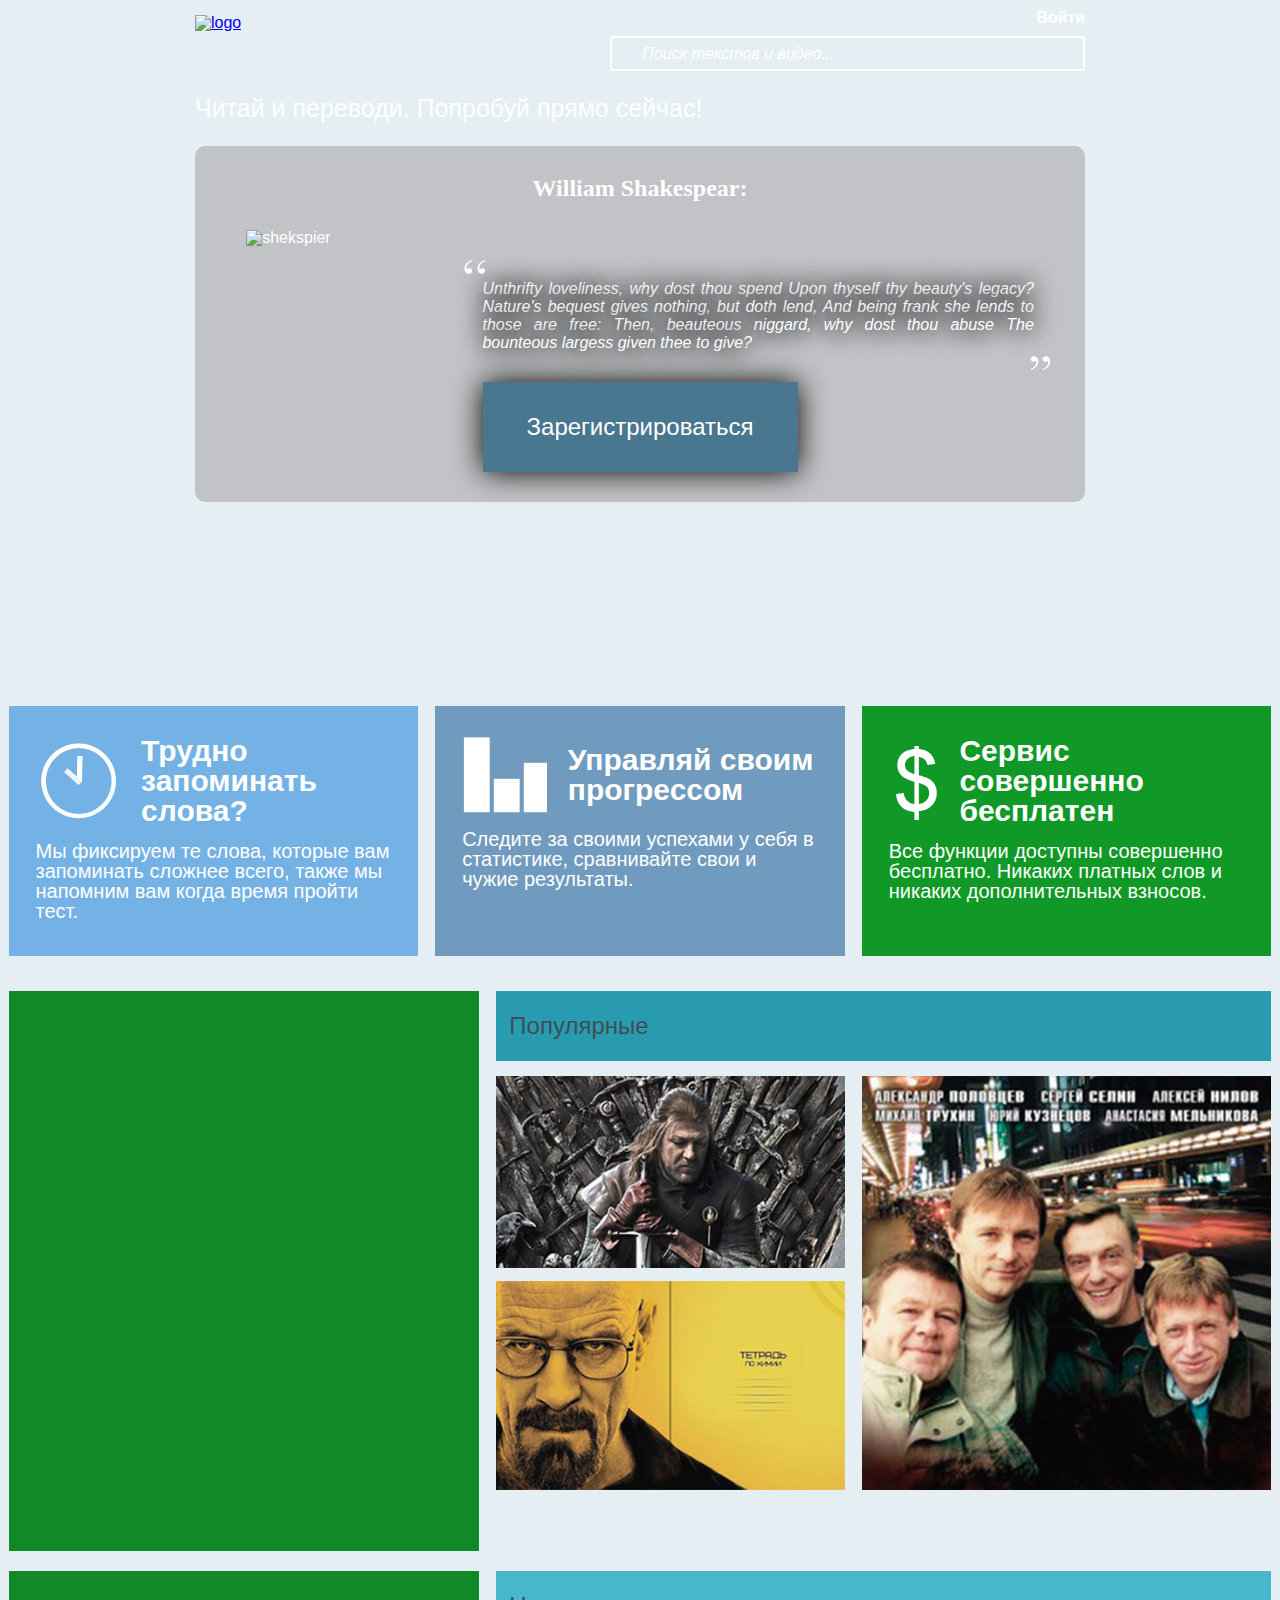
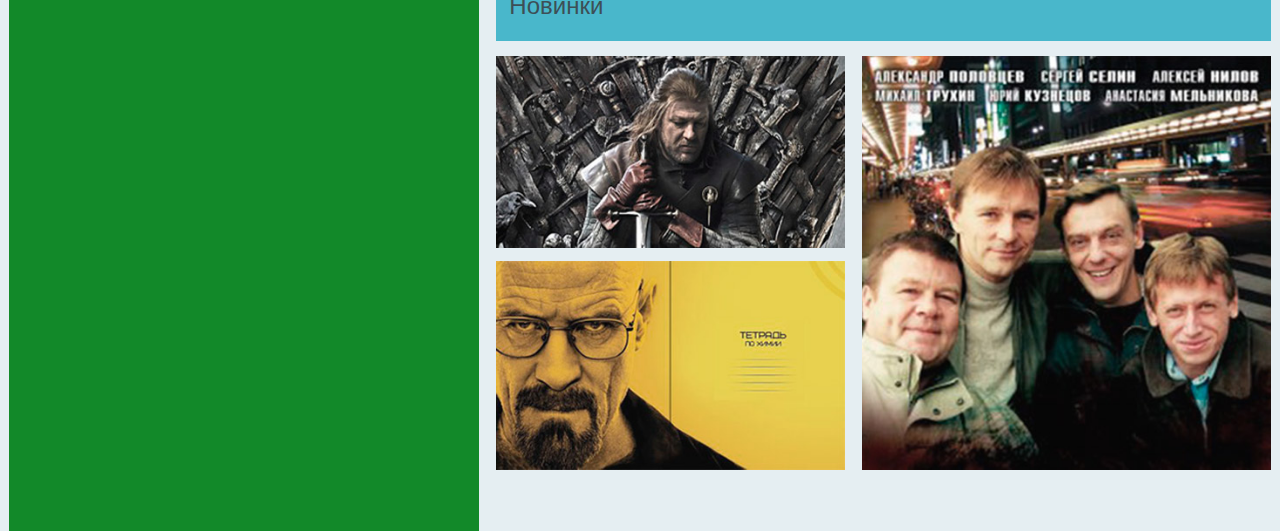
==== index.html @ 2eaa8ca1 "add img + exerption" ====
<!DOCTYPE html>
<html>
	<head>
		<meta charset="UTF-8">
		<meta http-equiv="X-UA-Compatible" content="IE=edge,chrome=1">
		<title>EzDict - Интерактивный словарь</title>
		<link rel="stylesheet" href="css/app.css" type="text/css">
		<!--[if IE]>
 			<link href="css/ie.css" media="screen, projection" rel="stylesheet" type="text/css" />
		<![endif]-->
		<!--[if lt IE 9]>
			<script src="js/html5shiv.js"></script>
		<![endif]-->
	</head>
	<body>
		<div class= "header-pattern">
			<div class="header-layout">
                <header>
					<div class="login-logo-wrap">
						<div class="logo-wrap">
							<a href="index.html">
								<img src="img/logo.png" alt="logo">
							</a>
						</div>
						<div class="search-login-wrap">
							<div class="login-btn">
								<span>Войти</span>
							</div>
							<div>
								<input placeholder="Поиск текстов и видео..." class="search-form" type="input">
							</div>
						</div>
					</div>
						<div class="appeal"><p>Читай и переводи. Попробуй прямо сейчас!</p></div>
				</header>
				<div class="carousel-wrap">
                    <div class="text-wrap">
						<h3>William Shakespear:</h3>
						<div class="excerption-wrap">
								<div class="author-photo">
							<img src="img/sheks.png" alt="shekspier">
						</div>
						<div class="author-text">
							<p class="excerption"><i>Unthrifty loveliness, why dost thou spend 
Upon thyself thy beauty's legacy? 
Nature's bequest gives nothing, but doth lend, 
And being frank she lends to those are free: 
Then, beauteous niggard, why dost thou abuse 
The bounteous largess given thee to give? </i></p>

						</div>
						</div>
						<div class="reg-btn">
							<button type="button">Зарегистрироваться</button>
						</div>
					</div>
                   
				</div>
			</div>		
		</div>
		<div class="main-layout">
			<div class="promo-wrap">
				<div class="promo-item first">
					<table>
						<tr>
							<td><div class="promo-img watch"></div></td>
							<td><h2>Трудно запоминать слова?</h2></td>
						</tr>
					</table>
					<p>Мы фиксируем те слова, которые вам запоминать сложнее всего, также мы напомним вам когда время пройти тест.</p>
				</div>
				<div class="promo-item second">
					<table>
						<tr>
							<td><div class="promo-img diagramm"></div></td>
							<td><h2>Управляй своим прогрессом</h2></td>
						</tr>
					</table>
					<p>Следите за своими успехами у себя в статистике, сравнивайте свои и чужие результаты.</p>
				</div>
				<div class="promo-item third">
					<table>
						<tr>
							<td  class="promo-header-wrap"><div class="promo-img dollar"></div></td>
							<td><h2>Cервис совершенно бесплатен</h2></td>
						</tr>
					</table>
					<p>Все функции доступны совершенно бесплатно. Никаких платных слов и никаких дополнительных взносов.</p>
				</div>
			</div>
			<div class="user-content">
				<div class="UC-inner">
					<div class="youtube-wrap">
					</div>
					<div class="popular-new-content">
						<div class="pop-new-header">
							<h3>Популярные</h3>
						</div>
						<div class="pop-new-col-1">
							<div class="pop-new-item">	
								<img src="img/gamesofthrones.jpg" alt="popular-content">
							</div>
							<div class="pop-new-item item-2">
							<img src="img/braking-bad.jpg" alt="popular-content">	
							</div>
						</div>
						<div class="pop-new-col-2">
							<img src="img/brocken_lights.jpg" alt="popular-content">
						</div>
					</div>
				</div>
				<div class="UC-inner">
					<div class="youtube-wrap">
					</div>
					<div class="popular-new-content">
						<div class="pop-new-header new-header">
							<h3>Новинки</h3>
						</div>
						<div class="pop-new-col-1">
							<div class="pop-new-item">	
								<img src="img/gamesofthrones.jpg" alt="popular-content">
							</div>
							<div class="pop-new-item item-2">
							<img src="img/braking-bad.jpg" alt="popular-content">	
							</div>
						</div>
						<div class="pop-new-col-2">
							<img src="img/brocken_lights.jpg" alt="popular-content">
						</div>
					</div>
				</div>
			</div>
		</div>
	</body>
</html>
---- css/app.css ----
/* Welcome to Compass.
 * In this file you should write your main styles. (or centralize your imports)
 * Import this file using the following HTML or equivalent:
 * <link href="/stylesheets/screen.css" media="screen, projection" rel="stylesheet" type="text/css" /> */
/* line 17, D:/Program Files/Ruby200/lib/ruby/gems/2.0.0/gems/compass-0.12.6/frameworks/compass/stylesheets/compass/reset/_utilities.scss */
html, body, div, span, applet, object, iframe,
h1, h2, h3, h4, h5, h6, p, blockquote, pre,
a, abbr, acronym, address, big, cite, code,
del, dfn, em, img, ins, kbd, q, s, samp,
small, strike, strong, sub, sup, tt, var,
b, u, i, center,
dl, dt, dd, ol, ul, li,
fieldset, form, label, legend,
table, caption, tbody, tfoot, thead, tr, th, td,
article, aside, canvas, details, embed,
figure, figcaption, footer, header, hgroup,
menu, nav, output, ruby, section, summary,
time, mark, audio, video {
  margin: 0;
  padding: 0;
  border: 0;
  font: inherit;
  font-size: 100%;
  vertical-align: baseline;
}

/* line 22, D:/Program Files/Ruby200/lib/ruby/gems/2.0.0/gems/compass-0.12.6/frameworks/compass/stylesheets/compass/reset/_utilities.scss */
html {
  line-height: 1;
}

/* line 24, D:/Program Files/Ruby200/lib/ruby/gems/2.0.0/gems/compass-0.12.6/frameworks/compass/stylesheets/compass/reset/_utilities.scss */
ol, ul {
  list-style: none;
}

/* line 26, D:/Program Files/Ruby200/lib/ruby/gems/2.0.0/gems/compass-0.12.6/frameworks/compass/stylesheets/compass/reset/_utilities.scss */
table {
  border-collapse: collapse;
  border-spacing: 0;
}

/* line 28, D:/Program Files/Ruby200/lib/ruby/gems/2.0.0/gems/compass-0.12.6/frameworks/compass/stylesheets/compass/reset/_utilities.scss */
caption, th, td {
  text-align: left;
  font-weight: normal;
  vertical-align: middle;
}

/* line 30, D:/Program Files/Ruby200/lib/ruby/gems/2.0.0/gems/compass-0.12.6/frameworks/compass/stylesheets/compass/reset/_utilities.scss */
q, blockquote {
  quotes: none;
}
/* line 103, D:/Program Files/Ruby200/lib/ruby/gems/2.0.0/gems/compass-0.12.6/frameworks/compass/stylesheets/compass/reset/_utilities.scss */
q:before, q:after, blockquote:before, blockquote:after {
  content: "";
  content: none;
}

/* line 32, D:/Program Files/Ruby200/lib/ruby/gems/2.0.0/gems/compass-0.12.6/frameworks/compass/stylesheets/compass/reset/_utilities.scss */
a img {
  border: none;
}

/* line 116, D:/Program Files/Ruby200/lib/ruby/gems/2.0.0/gems/compass-0.12.6/frameworks/compass/stylesheets/compass/reset/_utilities.scss */
article, aside, details, figcaption, figure, footer, header, hgroup, menu, nav, section, summary {
  display: block;
}

/* line 17, D:/work/ezdict_front-end_proto/sass/app.scss */
html, body {
  background: #e5eef2;
  font-family: sans-serif;
}

/* line 22, D:/work/ezdict_front-end_proto/sass/app.scss */
b, strong {
  font-weight: 700;
}

/* line 23, D:/work/ezdict_front-end_proto/sass/app.scss */
i, em {
  font-style: italic;
}

/* line 24, D:/work/ezdict_front-end_proto/sass/app.scss */
h1, h2, h3, h4, h5 {
  font-weight: 700;
}

/* line 25, D:/work/ezdict_front-end_proto/sass/app.scss */
h1 {
  font-size: 36px;
}

/* line 26, D:/work/ezdict_front-end_proto/sass/app.scss */
h2 {
  font-size: 30px;
}

/* line 27, D:/work/ezdict_front-end_proto/sass/app.scss */
h3 {
  font-size: 24px;
}

/* line 28, D:/work/ezdict_front-end_proto/sass/app.scss */
h4 {
  font-size: 18px;
}

/* line 29, D:/work/ezdict_front-end_proto/sass/app.scss */
h5 {
  font-size: 14px;
}

/* line 30, D:/work/ezdict_front-end_proto/sass/app.scss */
h6 {
  font-size: 12px;
}

/* line 32, D:/work/ezdict_front-end_proto/sass/app.scss */
img {
  max-width: 100%;
}

/* line 35, D:/work/ezdict_front-end_proto/sass/app.scss */
.login-logo-wrap {
  *zoom: 1;
}
/* line 38, D:/Program Files/Ruby200/lib/ruby/gems/2.0.0/gems/compass-0.12.6/frameworks/compass/stylesheets/compass/utilities/general/_clearfix.scss */
.login-logo-wrap:after {
  content: "";
  display: table;
  clear: both;
}

/* line 38, D:/work/ezdict_front-end_proto/sass/app.scss */
.header-pattern {
  *zoom: 1;
  background: url("../img/header_pattern4.gif") center center;
}
/* line 38, D:/Program Files/Ruby200/lib/ruby/gems/2.0.0/gems/compass-0.12.6/frameworks/compass/stylesheets/compass/utilities/general/_clearfix.scss */
.header-pattern:after {
  content: "";
  display: table;
  clear: both;
}

/* line 43, D:/work/ezdict_front-end_proto/sass/app.scss */
.header-layout {
  position: relative;
  width: 100%;
  max-width: 1470px;
  margin: 0 auto;
}

/* line 49, D:/work/ezdict_front-end_proto/sass/app.scss */
header {
  max-width: 890px;
  /*51.02040816326531%;*/
  margin: 0 auto 20px;
  padding-top: 15px;
}
/* line 53, D:/work/ezdict_front-end_proto/sass/app.scss */
header ::-webkit-input-placeholder {
  /* WebKit browsers */
  color: white;
}
/* line 56, D:/work/ezdict_front-end_proto/sass/app.scss */
header :-moz-placeholder {
  /* Mozilla Firefox 4 to 18 */
  color: white;
  opacity: 1;
}
/* line 60, D:/work/ezdict_front-end_proto/sass/app.scss */
header ::-moz-placeholder {
  /* Mozilla Firefox 19+ */
  color: white;
  opacity: 1;
}
/* line 64, D:/work/ezdict_front-end_proto/sass/app.scss */
header :-ms-input-placeholder {
  /* Internet Explorer 10+ */
  color: white;
}
/* line 67, D:/work/ezdict_front-end_proto/sass/app.scss */
header input:focus::-moz-placeholder {
  color: transparent;
}
/* line 68, D:/work/ezdict_front-end_proto/sass/app.scss */
header input:focus::-webkit-input-placeholder {
  color: transparent;
}
/* line 69, D:/work/ezdict_front-end_proto/sass/app.scss */
header input:focus:-moz-placeholder {
  color: transparent;
}
/* line 70, D:/work/ezdict_front-end_proto/sass/app.scss */
header input:focus:-ms-input-placeholder {
  color: transparent;
}

/* line 72, D:/work/ezdict_front-end_proto/sass/app.scss */
.logo-wrap {
  vertical-align: bottom;
  width: 44%;
  float: left;
}

/* line 77, D:/work/ezdict_front-end_proto/sass/app.scss */
.login-btn {
  margin-top: -5px;
  margin-bottom: 10px;
  font-weight: bold;
}
/* line 81, D:/work/ezdict_front-end_proto/sass/app.scss */
.login-btn span {
  cursor: pointer;
}

/* line 85, D:/work/ezdict_front-end_proto/sass/app.scss */
.search-login-wrap {
  margin-left: 2.66667%;
  width: 53.33333333333333%;
  float: right;
  color: white;
  text-align: right;
}

/* line 93, D:/work/ezdict_front-end_proto/sass/app.scss */
.search-form {
  color: white;
  font-size: 16px;
  font-style: italic;
  width: 100%;
  height: 35px;
  background: none;
  border: 2px solid white;
  -webkit-border-radius: 3px;
  -moz-border-radius: 3px;
  -ms-border-radius: 3px;
  -o-border-radius: 3px;
  border-radius: 3px;
  -webkit-box-sizing: border-box;
  -moz-box-sizing: border-box;
  box-sizing: border-box;
  padding-left: 30px;
}

/* line 105, D:/work/ezdict_front-end_proto/sass/app.scss */
.appeal {
  color: white;
}
/* line 107, D:/work/ezdict_front-end_proto/sass/app.scss */
.appeal p {
  margin: 1em 0;
  font-size: 25px;
}

/* line 112, D:/work/ezdict_front-end_proto/sass/app.scss */
.carousel-wrap {
  min-height: 495px;
  margin: 0 auto;
  padding-bottom: 30px;
  position: relative;
  background: url("../img/book2237cc.png") no-repeat bottom center;
}

/* line 119, D:/work/ezdict_front-end_proto/sass/app.scss */
.text-wrap {
  position: relative;
  color: white;
  max-width: 890px;
  /*51.02040816326531% ;*/
  background: rgba(55, 27, 23, 0.2);
  margin: 0 auto;
  padding: 30px 4% 150px;
  -webkit-border-radius: 10px;
  -moz-border-radius: 10px;
  -ms-border-radius: 10px;
  -o-border-radius: 10px;
  border-radius: 10px;
  -webkit-box-sizing: border-box;
  -moz-box-sizing: border-box;
  box-sizing: border-box;
}
/* line 128, D:/work/ezdict_front-end_proto/sass/app.scss */
.text-wrap h3 {
  font-family: 'times new roman';
  text-align: center;
}

/* line 133, D:/work/ezdict_front-end_proto/sass/app.scss */
.excerption-wrap {
  margin-top: 30px;
  *zoom: 1;
}
/* line 38, D:/Program Files/Ruby200/lib/ruby/gems/2.0.0/gems/compass-0.12.6/frameworks/compass/stylesheets/compass/utilities/general/_clearfix.scss */
.excerption-wrap:after {
  content: "";
  display: table;
  clear: both;
}

/* line 137, D:/work/ezdict_front-end_proto/sass/app.scss */
.excerption {
  position: relative;
  text-align: justify;
  line-height: 18px;
  text-shadow: 0 0 20px black, 0 0 30px black;
}
/* line 142, D:/work/ezdict_front-end_proto/sass/app.scss */
.excerption:before {
  content: '';
  position: absolute;
  bottom: -20px;
  right: -3%;
  width: 25px;
  height: 20px;
  background: url(../img/promo-nav.png) -425px 0 no-repeat;
}
/* line 151, D:/work/ezdict_front-end_proto/sass/app.scss */
.excerption:after {
  content: '';
  position: absolute;
  top: -20px;
  left: -4%;
  width: 25px;
  height: 20px;
  background: url(../img/promo-nav.png) -425px -23px no-repeat;
}

/* line 161, D:/work/ezdict_front-end_proto/sass/app.scss */
.author-photo {
  font-size: 100%;
  width: 30%;
  float: left;
  padding-right: 4%;
  -webkit-box-sizing: border-box;
  -moz-box-sizing: border-box;
  box-sizing: border-box;
}

/* line 169, D:/work/ezdict_front-end_proto/sass/app.scss */
.author-text {
  font-size: 16px;
  width: 70%;
  float: left;
  -webkit-box-sizing: border-box;
  -moz-box-sizing: border-box;
  box-sizing: border-box;
}
/* line 174, D:/work/ezdict_front-end_proto/sass/app.scss */
.author-text p {
  margin-top: 50px;
}

/* line 178, D:/work/ezdict_front-end_proto/sass/app.scss */
.reg-btn {
  width: 315px;
  max-width: 315px;
  position: absolute;
  bottom: 30px;
  left: 0;
  right: 0;
  margin: 0 auto;
  text-align: center;
}
/* line 187, D:/work/ezdict_front-end_proto/sass/app.scss */
.reg-btn button {
  font-size: 24px;
  color: white;
  width: 100%;
  height: 90px;
  background: rgba(7, 78, 114, 0.65);
  border: none;
  -webkit-box-shadow: black 0 0 30px;
  -moz-box-shadow: black 0 0 30px;
  box-shadow: black 0 0 30px;
}
/* line 195, D:/work/ezdict_front-end_proto/sass/app.scss */
.reg-btn button:hover {
  cursor: pointer;
  background: rgba(7, 78, 114, 0.9);
}
/* line 199, D:/work/ezdict_front-end_proto/sass/app.scss */
.reg-btn button:active {
  background: rgba(42, 157, 214, 0.8);
}

/* line 204, D:/work/ezdict_front-end_proto/sass/app.scss */
.main-layout {
  max-width: 1470px;
  margin: 0 auto;
}

/* line 208, D:/work/ezdict_front-end_proto/sass/app.scss */
.promo-wrap {
  margin: 20px 0;
  *zoom: 1;
}
/* line 38, D:/Program Files/Ruby200/lib/ruby/gems/2.0.0/gems/compass-0.12.6/frameworks/compass/stylesheets/compass/utilities/general/_clearfix.scss */
.promo-wrap:after {
  content: "";
  display: table;
  clear: both;
}

/* line 212, D:/work/ezdict_front-end_proto/sass/app.scss */
.promo-item {
  color: white;
  width: 31.97278911564626%;
  min-height: 220px;
  margin: 15px 0.6802721088435374%;
  padding: 30px 1.360544217687075%;
  float: left;
  -webkit-box-sizing: border-box;
  -moz-box-sizing: border-box;
  box-sizing: border-box;
}
/* line 220, D:/work/ezdict_front-end_proto/sass/app.scss */
.promo-item p {
  margin: 15px auto 0 auto;
  width: 95%;
  font-size: 20px;
}
/* line 225, D:/work/ezdict_front-end_proto/sass/app.scss */
.promo-item table {
  margin: 0 auto;
}
/* line 228, D:/work/ezdict_front-end_proto/sass/app.scss */
.promo-item td {
  padding: 0 10px;
}

/* line 232, D:/work/ezdict_front-end_proto/sass/app.scss */
.first {
  background: #74b2e5;
}

/* line 235, D:/work/ezdict_front-end_proto/sass/app.scss */
.second {
  background: #709bbe;
}

/* line 238, D:/work/ezdict_front-end_proto/sass/app.scss */
.third {
  background: #109927;
}

/* line 241, D:/work/ezdict_front-end_proto/sass/app.scss */
.promo-img {
  width: 85px;
  height: 78px;
  background: url(../img/promo-nav.png) no-repeat;
  vertical-align: middle;
}

/* line 247, D:/work/ezdict_front-end_proto/sass/app.scss */
.diagramm {
  background-position: -85px 0;
}

/* line 250, D:/work/ezdict_front-end_proto/sass/app.scss */
.dollar {
  width: 50px;
  background-position: -180px 0;
}

/* line 255, D:/work/ezdict_front-end_proto/sass/app.scss */
.UC-inner {
  clear: both;
  margin-top: 20px;
  overflow: hidden;
}

/* line 260, D:/work/ezdict_front-end_proto/sass/app.scss */
.youtube-wrap {
  float: left;
  margin: 0 0.6802721088435374%;
  height: 100%;
  min-height: 560px;
  width: 36.73469387755102%;
  background: #128929;
}

/* line 268, D:/work/ezdict_front-end_proto/sass/app.scss */
.popular-new-content {
  float: left;
  margin: 0 0.6802721088435374%;
  width: 60.54421768707483%;
}

/* line 274, D:/work/ezdict_front-end_proto/sass/app.scss */
.pop-new-header {
  height: 70px;
  background: #299bb0;
  margin-bottom: 15px;
  padding: 0 1.685393258426966%;
}
/* line 279, D:/work/ezdict_front-end_proto/sass/app.scss */
.pop-new-header h3 {
  font-weight: 500;
  line-height: 70px;
  color: #3d4f56;
}

/* line 285, D:/work/ezdict_front-end_proto/sass/app.scss */
.new-header {
  background: #49b7cb;
}

/* line 288, D:/work/ezdict_front-end_proto/sass/app.scss */
.pop-new-col-1 {
  text-align: center;
  width: 44.9438202247191%;
  margin-right: 2.247191011235955%;
  float: left;
}

/* line 295, D:/work/ezdict_front-end_proto/sass/app.scss */
.pop-new-item {
  background: #299bb0;
  margin-bottom: 3.74999995217391%;
  font-size: 0;
}

/* line 306, D:/work/ezdict_front-end_proto/sass/app.scss */
.pop-new-col-2 {
  font-size: 0;
  text-align: center;
  width: 52.80898876404494%;
  background: #299bb0;
  float: left;
}

/*media quaeries*/
@media only screen and (max-width: 1280px) {
  /* line 318, D:/work/ezdict_front-end_proto/sass/app.scss */
  .promo-item {
    min-height: 250px;
  }
}
@media only screen and (max-width: 1024px) {
  /* line 325, D:/work/ezdict_front-end_proto/sass/app.scss */
  .text-wrap {
    width: 95%;
  }

  /* line 328, D:/work/ezdict_front-end_proto/sass/app.scss */
  header {
    width: 95%;
  }
}
@media only screen and (max-width: 992px) {
  /*promo*/
  /* line 336, D:/work/ezdict_front-end_proto/sass/app.scss */
  .first {
    width: 48.6394557823%;
  }

  /* line 340, D:/work/ezdict_front-end_proto/sass/app.scss */
  .second {
    width: 48.6394557823%;
  }

  /* line 344, D:/work/ezdict_front-end_proto/sass/app.scss */
  .third {
    margin-top: 5px;
    width: 98.63945578231293%;
    min-height: 100%;
  }

  /*end-promo*/
  /*news*/
  /* line 353, D:/work/ezdict_front-end_proto/sass/app.scss */
  .popular-new-content {
    margin-top: 15px;
    width: 98.63945578231293%;
  }
  /* line 356, D:/work/ezdict_front-end_proto/sass/app.scss */
  .popular-new-content img {
    width: 100%;
  }

  /* line 360, D:/work/ezdict_front-end_proto/sass/app.scss */
  .youtube-wrap {
    width: 98.63945578231293%;
  }
}
@media only screen and (max-width: 768px) {
  /* line 366, D:/work/ezdict_front-end_proto/sass/app.scss */
  .first {
    width: 98.63945578231293%;
    margin-top: 15px;
    min-height: 100%;
  }

  /* line 371, D:/work/ezdict_front-end_proto/sass/app.scss */
  .second {
    width: 98.63945578231293%;
    margin-top: 5px;
    min-height: 100%;
  }

  /* line 376, D:/work/ezdict_front-end_proto/sass/app.scss */
  .third {
    margin-top: 5px;
    width: 98.63945578231293%;
    min-height: 100%;
  }

  /* line 381, D:/work/ezdict_front-end_proto/sass/app.scss */
  .author-photo {
    text-align: center;
    width: 100%;
  }

  /* line 385, D:/work/ezdict_front-end_proto/sass/app.scss */
  .author-text {
    width: 100%;
  }

  /* line 388, D:/work/ezdict_front-end_proto/sass/app.scss */
  .logo-wrap {
    text-align: center;
    width: 100%;
  }

  /* line 392, D:/work/ezdict_front-end_proto/sass/app.scss */
  .search-login-wrap {
    width: 100%;
  }

  /* line 395, D:/work/ezdict_front-end_proto/sass/app.scss */
  .reg-btn {
    width: 100%;
  }
}
---- css/ie.css ----
/* Welcome to Compass. Use this file to write IE specific override styles.
 * Import this file using the following HTML or equivalent:
 * <!--[if IE]>
 *   <link href="/stylesheets/ie.css" media="screen, projection" rel="stylesheet" type="text/css" />
 * <![endif]--> */
/* line 6, D:/work/ezdict_front-end_proto/sass/ie.scss */
.reg-btn {
  width: 315px;
}

/* line 10, D:/work/ezdict_front-end_proto/sass/ie.scss */
.text-wrap {
  background: transparent;
  -ms-filter: "progid:DXImageTransform.Microsoft.gradient(startColorstr=#33371B17,endColorstr=#33371B17)";
  /* IE8 */
  filter: progid:DXImageTransform.Microsoft.gradient(startColorstr=#33371B17,endColorstr=#33371B17);
  /* IE6 & 7 */
  zoom: 1;
}

/* line 18, D:/work/ezdict_front-end_proto/sass/ie.scss */
.reg-btn button {
  background: transparent;
  -ms-filter: "progid:DXImageTransform.Microsoft.gradient(startColorstr=#A5074E72,endColorstr=#A5074E72)";
  /* IE8 */
  filter: progid:DXImageTransform.Microsoft.gradient(startColorstr=#A5074E72,endColorstr=#A5074E72);
  /* IE6 & 7 */
  zoom: 1;
}
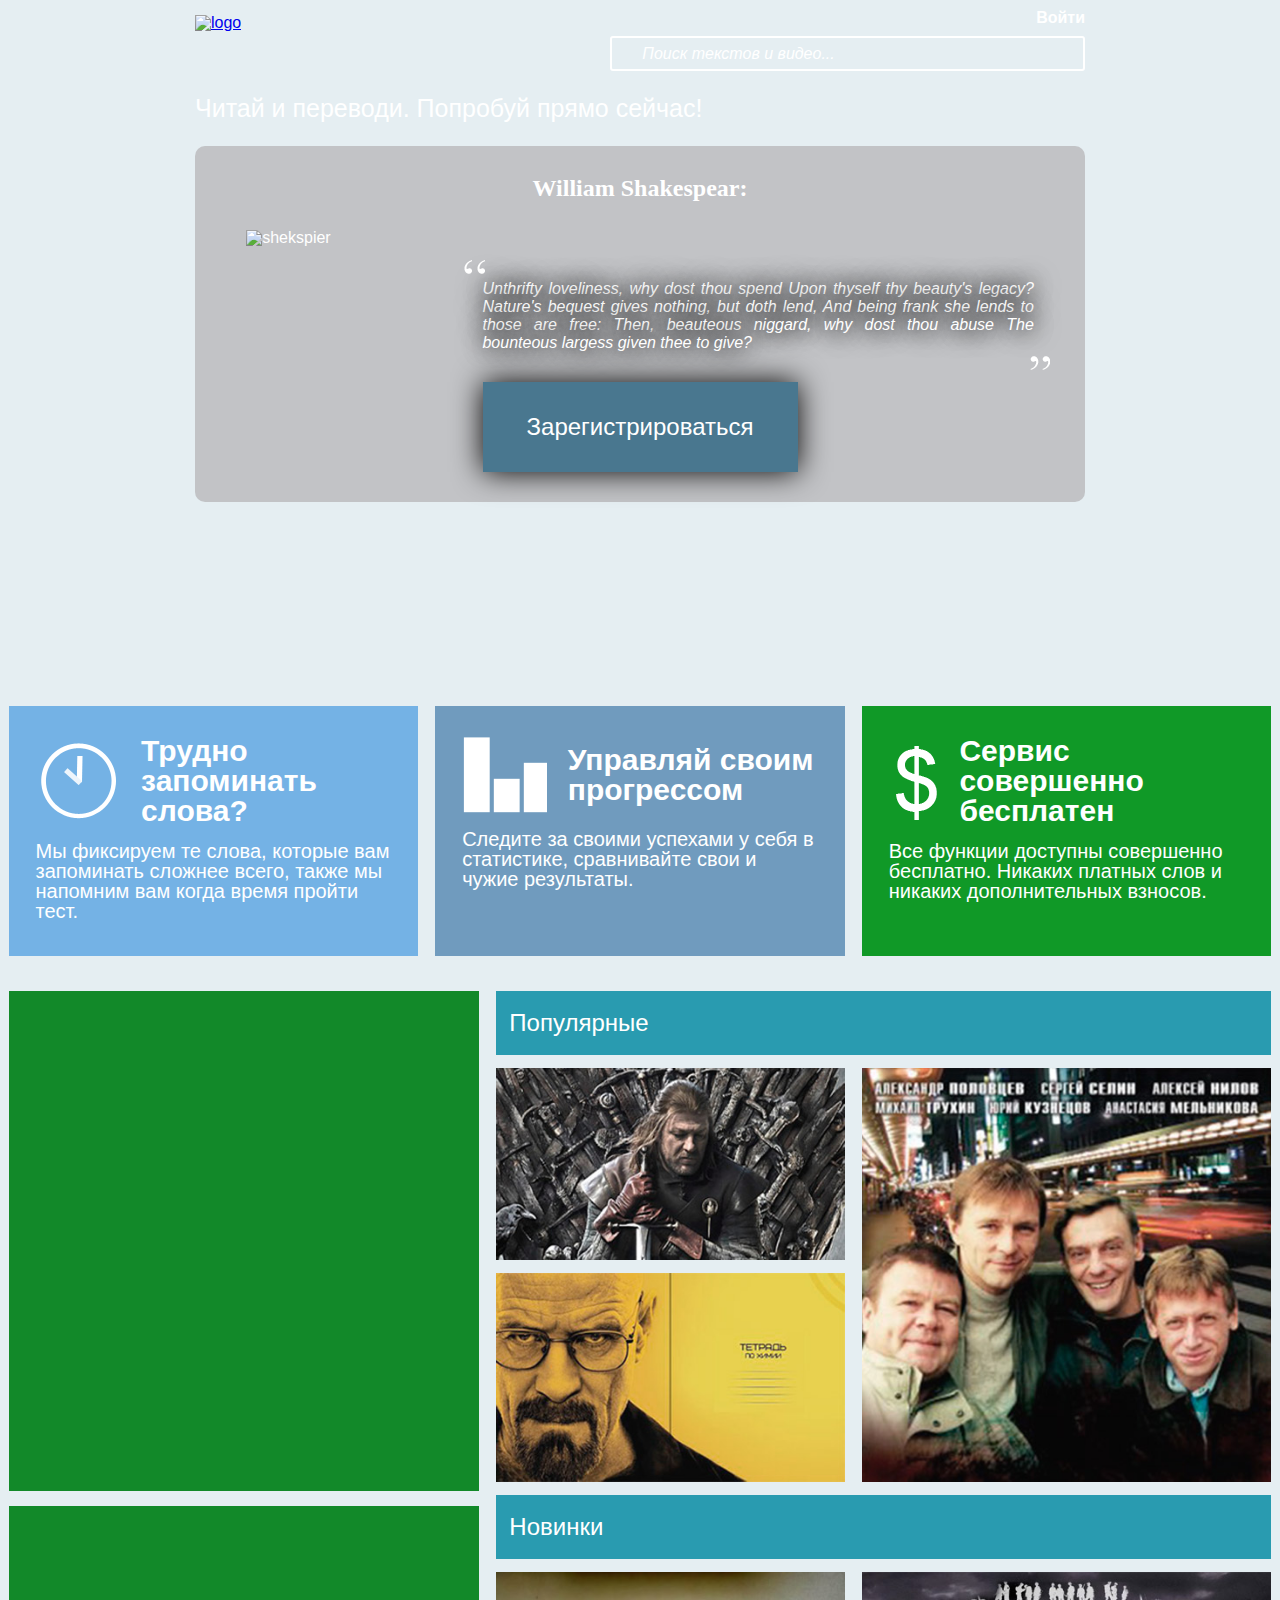
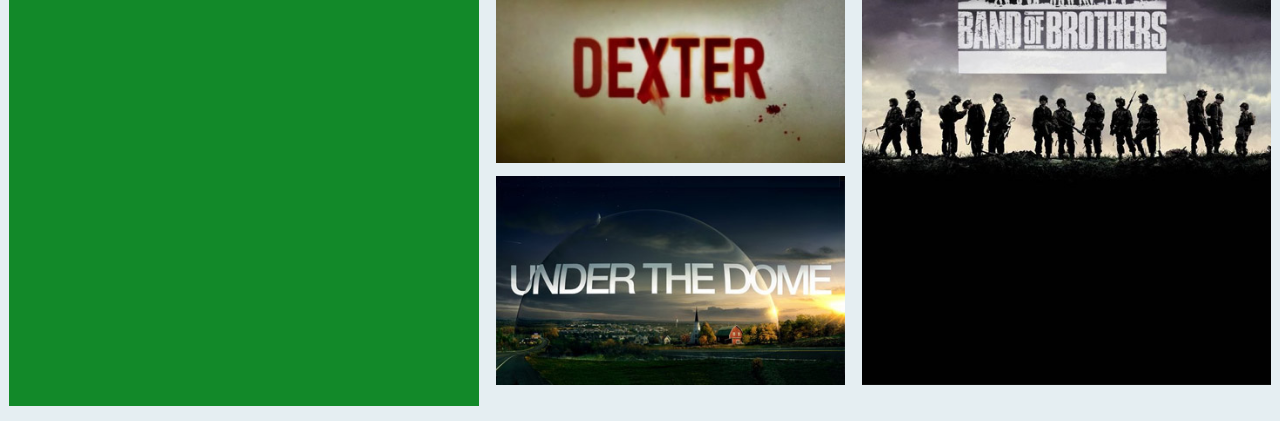
==== commit 7339f61d: "refactor content and news, add new img" ====
--- a/index.html
+++ b/index.html
@@ -41,13 +41,7 @@
 							<img src="img/sheks.png" alt="shekspier">
 						</div>
 						<div class="author-text">
-							<p class="excerption"><i>Unthrifty loveliness, why dost thou spend 
-Upon thyself thy beauty's legacy? 
-Nature's bequest gives nothing, but doth lend, 
-And being frank she lends to those are free: 
-Then, beauteous niggard, why dost thou abuse 
-The bounteous largess given thee to give? </i></p>
-
+							<p class="excerption"><i>Unthrifty loveliness, why dost thou spend Upon thyself thy beauty's legacy? Nature's bequest gives nothing, but doth lend, And being frank she lends to those are free: Then, beauteous niggard, why dost thou abuse The bounteous largess given thee to give? </i></p>
 						</div>
 						</div>
 						<div class="reg-btn">
@@ -59,6 +53,7 @@
 			</div>		
 		</div>
 		<div class="main-layout">
+		<!-- Принципы сервиса -->
 			<div class="promo-wrap">
 				<div class="promo-item first">
 					<table>
@@ -88,48 +83,73 @@
 					<p>Все функции доступны совершенно бесплатно. Никаких платных слов и никаких дополнительных взносов.</p>
 				</div>
 			</div>
-			<div class="user-content">
-				<div class="UC-inner">
-					<div class="youtube-wrap">
-					</div>
+		<!-- Конец принципов сервиса -->
+
+			<!-- Колонка новостей -->
+				<div class="news-col">
+					<div class="news-item"></div>
+					<div class="news-item"></div>
+				</div>
+			<!-- Конец колонки новостей -->
+
+			<!-- Колонка контента -->
+				<div class="content-col">
 					<div class="popular-new-content">
 						<div class="pop-new-header">
 							<h3>Популярные</h3>
 						</div>
 						<div class="pop-new-col-1">
-							<div class="pop-new-item">	
+							<div class="pop-new-item item-1">	
 								<img src="img/gamesofthrones.jpg" alt="popular-content">
+								<div class="item-annotation">
+									<h4>Games of Thrones</h4>
+								</div>
 							</div>
 							<div class="pop-new-item item-2">
-							<img src="img/braking-bad.jpg" alt="popular-content">	
+								<img src="img/braking-bad.jpg" alt="popular-content">
+								<div class="item-annotation">
+									<h4>Braking Bad</h4>
+								</div>	
 							</div>
 						</div>
 						<div class="pop-new-col-2">
-							<img src="img/brocken_lights.jpg" alt="popular-content">
+							<div class="pop-new-item">
+								<img src="img/brocken_lights.jpg" alt="popular-content">
+								<div class="item-annotation">
+									<h4>Streets of broken lights</h4>
+								</div>
+							</div>
 						</div>
 					</div>
-				</div>
-				<div class="UC-inner">
-					<div class="youtube-wrap">
-					</div>
 					<div class="popular-new-content">
-						<div class="pop-new-header new-header">
+						<div class="pop-new-header">
 							<h3>Новинки</h3>
 						</div>
 						<div class="pop-new-col-1">
-							<div class="pop-new-item">	
-								<img src="img/gamesofthrones.jpg" alt="popular-content">
+							<div class="pop-new-item item-1">	
+								<img src="img/dexter.jpg" alt="popular-content">
+								<div class="item-annotation">
+									<h4>Dexter</h4>
+								</div>
 							</div>
 							<div class="pop-new-item item-2">
-							<img src="img/braking-bad.jpg" alt="popular-content">	
+								<img src="img/under-dome.jpg" alt="popular-content">
+								<div class="item-annotation">
+									<h4>Under the Dome</h4>
+								</div>	
 							</div>
 						</div>
 						<div class="pop-new-col-2">
-							<img src="img/brocken_lights.jpg" alt="popular-content">
+							<div class="pop-new-item">
+								<img src="img/bandof.jpg" alt="popular-content">
+								<div class="item-annotation">
+									<h4>Band of Brothers</h4>
+								</div>
+							</div>	
 						</div>
 					</div>
-				</div>
-			</div>
+				</div>	
+			<!-- Конец колонки контента -->
 		</div>
 	</body>
 </html>--- a/css/app.css
+++ b/css/app.css
@@ -366,7 +366,7 @@
   margin: 0 auto;
   text-align: center;
 }
-/* line 187, D:/work/ezdict_front-end_proto/sass/app.scss */
+/* line 188, D:/work/ezdict_front-end_proto/sass/app.scss */
 .reg-btn button {
   font-size: 24px;
   color: white;
@@ -378,23 +378,30 @@
   -moz-box-shadow: black 0 0 30px;
   box-shadow: black 0 0 30px;
 }
-/* line 195, D:/work/ezdict_front-end_proto/sass/app.scss */
+/* line 197, D:/work/ezdict_front-end_proto/sass/app.scss */
 .reg-btn button:hover {
   cursor: pointer;
   background: rgba(7, 78, 114, 0.9);
 }
-/* line 199, D:/work/ezdict_front-end_proto/sass/app.scss */
+/* line 202, D:/work/ezdict_front-end_proto/sass/app.scss */
 .reg-btn button:active {
   background: rgba(42, 157, 214, 0.8);
 }
 
-/* line 204, D:/work/ezdict_front-end_proto/sass/app.scss */
+/* line 207, D:/work/ezdict_front-end_proto/sass/app.scss */
 .main-layout {
   max-width: 1470px;
   margin: 0 auto;
-}
-
-/* line 208, D:/work/ezdict_front-end_proto/sass/app.scss */
+  *zoom: 1;
+}
+/* line 38, D:/Program Files/Ruby200/lib/ruby/gems/2.0.0/gems/compass-0.12.6/frameworks/compass/stylesheets/compass/utilities/general/_clearfix.scss */
+.main-layout:after {
+  content: "";
+  display: table;
+  clear: both;
+}
+
+/* line 212, D:/work/ezdict_front-end_proto/sass/app.scss */
 .promo-wrap {
   margin: 20px 0;
   *zoom: 1;
@@ -406,7 +413,7 @@
   clear: both;
 }
 
-/* line 212, D:/work/ezdict_front-end_proto/sass/app.scss */
+/* line 216, D:/work/ezdict_front-end_proto/sass/app.scss */
 .promo-item {
   color: white;
   width: 31.97278911564626%;
@@ -418,37 +425,37 @@
   -moz-box-sizing: border-box;
   box-sizing: border-box;
 }
-/* line 220, D:/work/ezdict_front-end_proto/sass/app.scss */
+/* line 224, D:/work/ezdict_front-end_proto/sass/app.scss */
 .promo-item p {
   margin: 15px auto 0 auto;
   width: 95%;
   font-size: 20px;
 }
-/* line 225, D:/work/ezdict_front-end_proto/sass/app.scss */
+/* line 229, D:/work/ezdict_front-end_proto/sass/app.scss */
 .promo-item table {
   margin: 0 auto;
 }
-/* line 228, D:/work/ezdict_front-end_proto/sass/app.scss */
+/* line 232, D:/work/ezdict_front-end_proto/sass/app.scss */
 .promo-item td {
   padding: 0 10px;
 }
 
-/* line 232, D:/work/ezdict_front-end_proto/sass/app.scss */
+/* line 236, D:/work/ezdict_front-end_proto/sass/app.scss */
 .first {
   background: #74b2e5;
 }
 
-/* line 235, D:/work/ezdict_front-end_proto/sass/app.scss */
+/* line 239, D:/work/ezdict_front-end_proto/sass/app.scss */
 .second {
   background: #709bbe;
 }
 
-/* line 238, D:/work/ezdict_front-end_proto/sass/app.scss */
+/* line 242, D:/work/ezdict_front-end_proto/sass/app.scss */
 .third {
   background: #109927;
 }
 
-/* line 241, D:/work/ezdict_front-end_proto/sass/app.scss */
+/* line 245, D:/work/ezdict_front-end_proto/sass/app.scss */
 .promo-img {
   width: 85px;
   height: 78px;
@@ -456,61 +463,54 @@
   vertical-align: middle;
 }
 
-/* line 247, D:/work/ezdict_front-end_proto/sass/app.scss */
+/* line 251, D:/work/ezdict_front-end_proto/sass/app.scss */
 .diagramm {
   background-position: -85px 0;
 }
 
-/* line 250, D:/work/ezdict_front-end_proto/sass/app.scss */
+/* line 254, D:/work/ezdict_front-end_proto/sass/app.scss */
 .dollar {
   width: 50px;
   background-position: -180px 0;
 }
 
-/* line 255, D:/work/ezdict_front-end_proto/sass/app.scss */
-.UC-inner {
+/* line 258, D:/work/ezdict_front-end_proto/sass/app.scss */
+.news-item {
+  margin-bottom: 15px;
+  height: 500px;
+  background: #128929;
+}
+
+/* line 263, D:/work/ezdict_front-end_proto/sass/app.scss */
+.popular-new-content {
+  margin-bottom: 1.685393258426966%;
+  *zoom: 1;
+}
+/* line 38, D:/Program Files/Ruby200/lib/ruby/gems/2.0.0/gems/compass-0.12.6/frameworks/compass/stylesheets/compass/utilities/general/_clearfix.scss */
+.popular-new-content:after {
+  content: "";
+  display: table;
   clear: both;
-  margin-top: 20px;
-  overflow: hidden;
-}
-
-/* line 260, D:/work/ezdict_front-end_proto/sass/app.scss */
-.youtube-wrap {
-  float: left;
-  margin: 0 0.6802721088435374%;
-  height: 100%;
-  min-height: 560px;
-  width: 36.73469387755102%;
-  background: #128929;
-}
-
-/* line 268, D:/work/ezdict_front-end_proto/sass/app.scss */
-.popular-new-content {
-  float: left;
-  margin: 0 0.6802721088435374%;
-  width: 60.54421768707483%;
-}
-
-/* line 274, D:/work/ezdict_front-end_proto/sass/app.scss */
+}
+
+/* line 267, D:/work/ezdict_front-end_proto/sass/app.scss */
 .pop-new-header {
-  height: 70px;
   background: #299bb0;
-  margin-bottom: 15px;
-  padding: 0 1.685393258426966%;
-}
-/* line 279, D:/work/ezdict_front-end_proto/sass/app.scss */
+  margin-bottom: 1.685393258426966%;
+  padding: 2.584269662921348% 1.685393258426966%;
+}
+/* line 273, D:/work/ezdict_front-end_proto/sass/app.scss */
 .pop-new-header h3 {
   font-weight: 500;
-  line-height: 70px;
-  color: #3d4f56;
-}
-
-/* line 285, D:/work/ezdict_front-end_proto/sass/app.scss */
+  color: white;
+}
+
+/* line 278, D:/work/ezdict_front-end_proto/sass/app.scss */
 .new-header {
   background: #49b7cb;
 }
 
-/* line 288, D:/work/ezdict_front-end_proto/sass/app.scss */
+/* line 281, D:/work/ezdict_front-end_proto/sass/app.scss */
 .pop-new-col-1 {
   text-align: center;
   width: 44.9438202247191%;
@@ -518,53 +518,113 @@
   float: left;
 }
 
-/* line 295, D:/work/ezdict_front-end_proto/sass/app.scss */
+/* line 287, D:/work/ezdict_front-end_proto/sass/app.scss */
 .pop-new-item {
-  background: #299bb0;
+  position: relative;
+  font-size: 0;
+  cursor: pointer;
+}
+/* line 292, D:/work/ezdict_front-end_proto/sass/app.scss */
+.pop-new-item h4 {
+  color: white;
+  line-height: 50px;
+  font-weight: 500;
+}
+/* line 297, D:/work/ezdict_front-end_proto/sass/app.scss */
+.pop-new-item:hover > .item-annotation {
+  height: 50px;
+  -webkit-transition: 0.3s all ease;
+  -moz-transition: 0.3s all ease;
+  -o-transition: 0.3s all ease;
+  transition: 0.3s all ease;
+}
+
+/* line 302, D:/work/ezdict_front-end_proto/sass/app.scss */
+.item-annotation {
+  overflow: hidden;
+  position: absolute;
+  height: 0;
+  bottom: 0;
+  left: 0;
+  right: 0;
+  background: rgba(64, 148, 203, 0.8);
+}
+
+/* line 312, D:/work/ezdict_front-end_proto/sass/app.scss */
+.item-1 {
   margin-bottom: 3.74999995217391%;
-  font-size: 0;
-}
-
-/* line 306, D:/work/ezdict_front-end_proto/sass/app.scss */
+}
+
+/* line 315, D:/work/ezdict_front-end_proto/sass/app.scss */
+.item-2 {
+  margin-bottom: 0;
+}
+
+/* line 318, D:/work/ezdict_front-end_proto/sass/app.scss */
 .pop-new-col-2 {
-  font-size: 0;
   text-align: center;
   width: 52.80898876404494%;
   background: #299bb0;
   float: left;
 }
 
+/* line 324, D:/work/ezdict_front-end_proto/sass/app.scss */
+.news-col, .content-col {
+  float: left;
+  *zoom: 1;
+}
+/* line 38, D:/Program Files/Ruby200/lib/ruby/gems/2.0.0/gems/compass-0.12.6/frameworks/compass/stylesheets/compass/utilities/general/_clearfix.scss */
+.news-col:after, .content-col:after {
+  content: "";
+  display: table;
+  clear: both;
+}
+
+/* line 328, D:/work/ezdict_front-end_proto/sass/app.scss */
+.news-col {
+  margin: 0 0.6802721088435374%;
+  height: 100%;
+  width: 36.73469387755102%;
+}
+
+/* line 333, D:/work/ezdict_front-end_proto/sass/app.scss */
+.content-col {
+  float: left;
+  margin: 0 0.6802721088435374%;
+  width: 60.54421768707483%;
+}
+
 /*media quaeries*/
 @media only screen and (max-width: 1280px) {
-  /* line 318, D:/work/ezdict_front-end_proto/sass/app.scss */
+  /* line 342, D:/work/ezdict_front-end_proto/sass/app.scss */
   .promo-item {
     min-height: 250px;
   }
 }
 @media only screen and (max-width: 1024px) {
-  /* line 325, D:/work/ezdict_front-end_proto/sass/app.scss */
+  /* line 349, D:/work/ezdict_front-end_proto/sass/app.scss */
   .text-wrap {
     width: 95%;
   }
 
-  /* line 328, D:/work/ezdict_front-end_proto/sass/app.scss */
+  /* line 352, D:/work/ezdict_front-end_proto/sass/app.scss */
   header {
     width: 95%;
   }
 }
 @media only screen and (max-width: 992px) {
   /*promo*/
-  /* line 336, D:/work/ezdict_front-end_proto/sass/app.scss */
+  /* line 360, D:/work/ezdict_front-end_proto/sass/app.scss */
   .first {
     width: 48.6394557823%;
   }
 
-  /* line 340, D:/work/ezdict_front-end_proto/sass/app.scss */
+  /* line 364, D:/work/ezdict_front-end_proto/sass/app.scss */
   .second {
     width: 48.6394557823%;
   }
 
-  /* line 344, D:/work/ezdict_front-end_proto/sass/app.scss */
+  /* line 368, D:/work/ezdict_front-end_proto/sass/app.scss */
   .third {
     margin-top: 5px;
     width: 98.63945578231293%;
@@ -573,67 +633,72 @@
 
   /*end-promo*/
   /*news*/
-  /* line 353, D:/work/ezdict_front-end_proto/sass/app.scss */
-  .popular-new-content {
-    margin-top: 15px;
-    width: 98.63945578231293%;
-  }
-  /* line 356, D:/work/ezdict_front-end_proto/sass/app.scss */
-  .popular-new-content img {
-    width: 100%;
-  }
-
-  /* line 360, D:/work/ezdict_front-end_proto/sass/app.scss */
-  .youtube-wrap {
-    width: 98.63945578231293%;
-  }
 }
 @media only screen and (max-width: 768px) {
-  /* line 366, D:/work/ezdict_front-end_proto/sass/app.scss */
+  /* line 381, D:/work/ezdict_front-end_proto/sass/app.scss */
   .first {
     width: 98.63945578231293%;
     margin-top: 15px;
     min-height: 100%;
   }
 
-  /* line 371, D:/work/ezdict_front-end_proto/sass/app.scss */
+  /* line 386, D:/work/ezdict_front-end_proto/sass/app.scss */
   .second {
     width: 98.63945578231293%;
     margin-top: 5px;
     min-height: 100%;
   }
 
-  /* line 376, D:/work/ezdict_front-end_proto/sass/app.scss */
+  /* line 391, D:/work/ezdict_front-end_proto/sass/app.scss */
   .third {
     margin-top: 5px;
     width: 98.63945578231293%;
     min-height: 100%;
   }
 
-  /* line 381, D:/work/ezdict_front-end_proto/sass/app.scss */
+  /* line 396, D:/work/ezdict_front-end_proto/sass/app.scss */
   .author-photo {
     text-align: center;
     width: 100%;
   }
 
-  /* line 385, D:/work/ezdict_front-end_proto/sass/app.scss */
+  /* line 400, D:/work/ezdict_front-end_proto/sass/app.scss */
   .author-text {
     width: 100%;
   }
 
-  /* line 388, D:/work/ezdict_front-end_proto/sass/app.scss */
+  /* line 403, D:/work/ezdict_front-end_proto/sass/app.scss */
   .logo-wrap {
     text-align: center;
     width: 100%;
   }
 
-  /* line 392, D:/work/ezdict_front-end_proto/sass/app.scss */
+  /* line 407, D:/work/ezdict_front-end_proto/sass/app.scss */
   .search-login-wrap {
     width: 100%;
   }
 
-  /* line 395, D:/work/ezdict_front-end_proto/sass/app.scss */
+  /* line 410, D:/work/ezdict_front-end_proto/sass/app.scss */
   .reg-btn {
     width: 100%;
   }
-}
+
+  /* line 414, D:/work/ezdict_front-end_proto/sass/app.scss */
+  .popular-new-content h3 {
+    font-size: 18px;
+  }
+
+  /* line 418, D:/work/ezdict_front-end_proto/sass/app.scss */
+  .content-col {
+    width: 98.63945578231293%;
+  }
+  /* line 420, D:/work/ezdict_front-end_proto/sass/app.scss */
+  .content-col img {
+    width: 100%;
+  }
+
+  /* line 424, D:/work/ezdict_front-end_proto/sass/app.scss */
+  .news-col {
+    width: 98.63945578231293%;
+  }
+}
--- a/css/ie.css
+++ b/css/ie.css
@@ -27,3 +27,13 @@
   /* IE6 & 7 */
   zoom: 1;
 }
+
+/* line 26, D:/work/ezdict_front-end_proto/sass/ie.scss */
+.item-annotation {
+  background: transparent;
+  -ms-filter: "progid:DXImageTransform.Microsoft.gradient(startColorstr=#CC4094CB,endColorstr=#CC4094CB)";
+  /* IE8 */
+  filter: progid:DXImageTransform.Microsoft.gradient(startColorstr=#CC4094CB,endColorstr=#CC4094CB);
+  /* IE6 & 7 */
+  zoom: 1;
+}
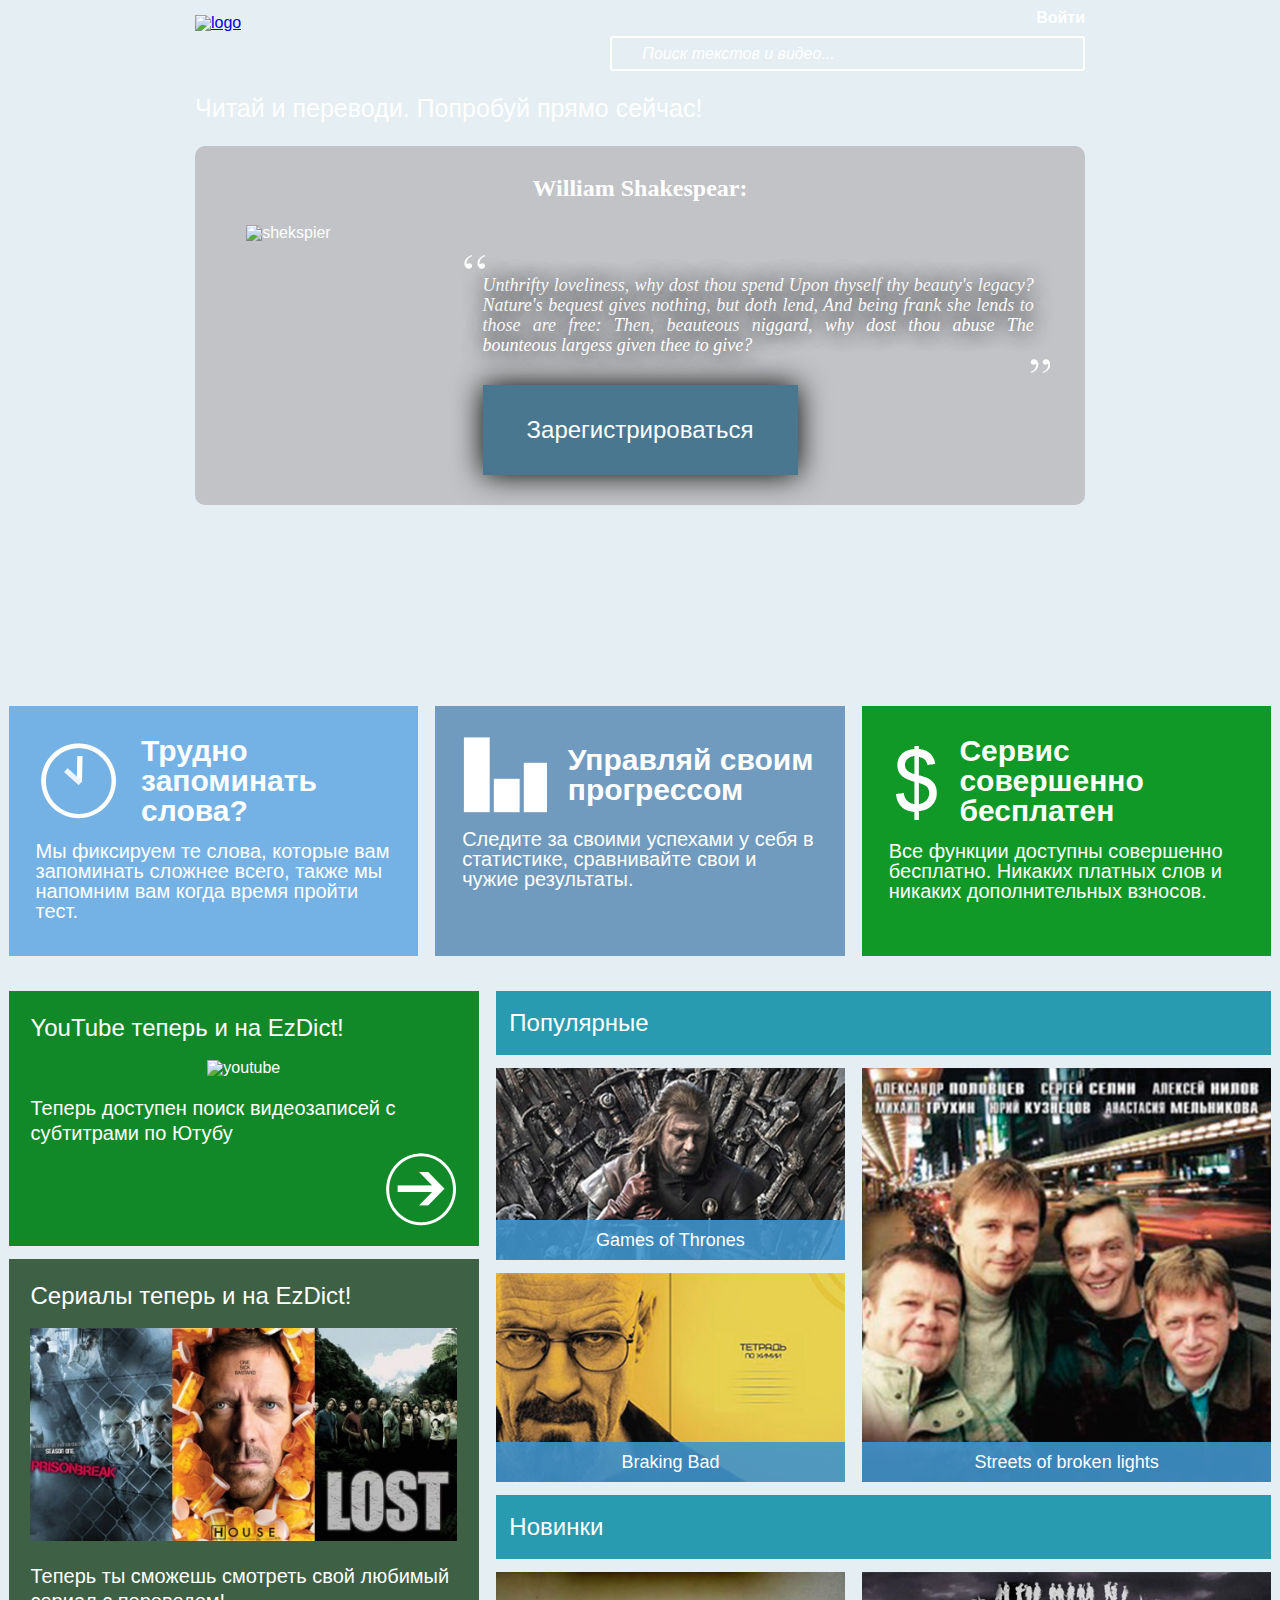
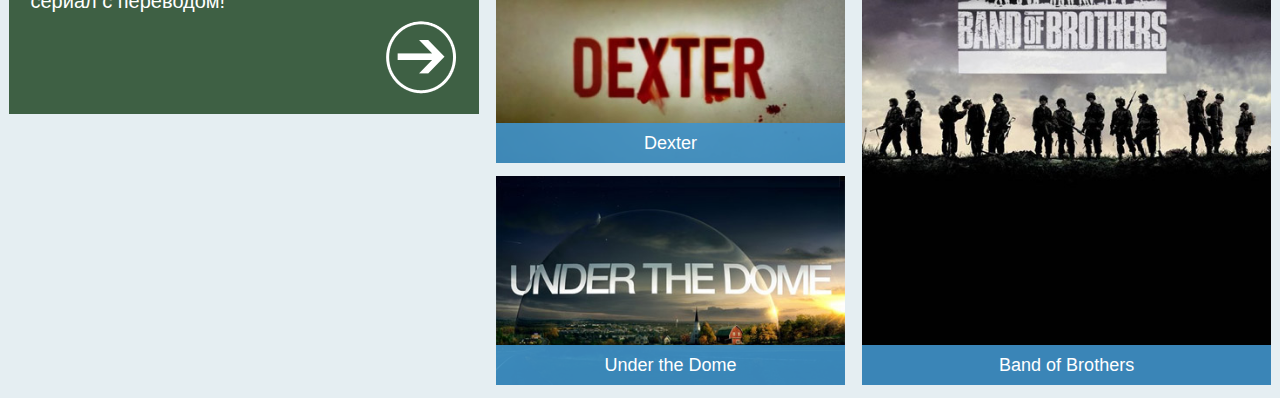
==== commit 1d5b95f3: "add new kitchen.img" ====
--- a/index.html
+++ b/index.html
@@ -14,142 +14,217 @@
 	</head>
 	<body>
 		<div class= "header-pattern">
-			<div class="header-layout">
-                <header>
-					<div class="login-logo-wrap">
-						<div class="logo-wrap">
-							<a href="index.html">
-								<img src="img/logo.png" alt="logo">
-							</a>
-						</div>
-						<div class="search-login-wrap">
-							<div class="login-btn">
-								<span>Войти</span>
-							</div>
-							<div>
-								<input placeholder="Поиск текстов и видео..." class="search-form" type="input">
-							</div>
-						</div>
-					</div>
-						<div class="appeal"><p>Читай и переводи. Попробуй прямо сейчас!</p></div>
-				</header>
-				<div class="carousel-wrap">
-                    <div class="text-wrap">
-						<h3>William Shakespear:</h3>
-						<div class="excerption-wrap">
-								<div class="author-photo">
-							<img src="img/sheks.png" alt="shekspier">
-						</div>
-						<div class="author-text">
-							<p class="excerption"><i>Unthrifty loveliness, why dost thou spend Upon thyself thy beauty's legacy? Nature's bequest gives nothing, but doth lend, And being frank she lends to those are free: Then, beauteous niggard, why dost thou abuse The bounteous largess given thee to give? </i></p>
-						</div>
-						</div>
-						<div class="reg-btn">
-							<button type="button">Зарегистрироваться</button>
-						</div>
-					</div>
-                   
-				</div>
-			</div>		
-		</div>
-		<div class="main-layout">
-		<!-- Принципы сервиса -->
-			<div class="promo-wrap">
-				<div class="promo-item first">
-					<table>
-						<tr>
-							<td><div class="promo-img watch"></div></td>
-							<td><h2>Трудно запоминать слова?</h2></td>
-						</tr>
-					</table>
-					<p>Мы фиксируем те слова, которые вам запоминать сложнее всего, также мы напомним вам когда время пройти тест.</p>
-				</div>
-				<div class="promo-item second">
-					<table>
-						<tr>
-							<td><div class="promo-img diagramm"></div></td>
-							<td><h2>Управляй своим прогрессом</h2></td>
-						</tr>
-					</table>
-					<p>Следите за своими успехами у себя в статистике, сравнивайте свои и чужие результаты.</p>
-				</div>
-				<div class="promo-item third">
-					<table>
-						<tr>
-							<td  class="promo-header-wrap"><div class="promo-img dollar"></div></td>
-							<td><h2>Cервис совершенно бесплатен</h2></td>
-						</tr>
-					</table>
-					<p>Все функции доступны совершенно бесплатно. Никаких платных слов и никаких дополнительных взносов.</p>
-				</div>
-			</div>
-		<!-- Конец принципов сервиса -->
-
-			<!-- Колонка новостей -->
-				<div class="news-col">
-					<div class="news-item"></div>
-					<div class="news-item"></div>
-				</div>
-			<!-- Конец колонки новостей -->
-
-			<!-- Колонка контента -->
-				<div class="content-col">
-					<div class="popular-new-content">
-						<div class="pop-new-header">
-							<h3>Популярные</h3>
-						</div>
-						<div class="pop-new-col-1">
-							<div class="pop-new-item item-1">	
-								<img src="img/gamesofthrones.jpg" alt="popular-content">
-								<div class="item-annotation">
-									<h4>Games of Thrones</h4>
-								</div>
-							</div>
-							<div class="pop-new-item item-2">
-								<img src="img/braking-bad.jpg" alt="popular-content">
-								<div class="item-annotation">
-									<h4>Braking Bad</h4>
-								</div>	
-							</div>
-						</div>
-						<div class="pop-new-col-2">
-							<div class="pop-new-item">
-								<img src="img/brocken_lights.jpg" alt="popular-content">
-								<div class="item-annotation">
-									<h4>Streets of broken lights</h4>
-								</div>
-							</div>
-						</div>
-					</div>
-					<div class="popular-new-content">
-						<div class="pop-new-header">
-							<h3>Новинки</h3>
-						</div>
-						<div class="pop-new-col-1">
-							<div class="pop-new-item item-1">	
-								<img src="img/dexter.jpg" alt="popular-content">
-								<div class="item-annotation">
-									<h4>Dexter</h4>
-								</div>
-							</div>
-							<div class="pop-new-item item-2">
-								<img src="img/under-dome.jpg" alt="popular-content">
-								<div class="item-annotation">
-									<h4>Under the Dome</h4>
-								</div>	
-							</div>
-						</div>
-						<div class="pop-new-col-2">
-							<div class="pop-new-item">
-								<img src="img/bandof.jpg" alt="popular-content">
-								<div class="item-annotation">
-									<h4>Band of Brothers</h4>
-								</div>
-							</div>	
-						</div>
-					</div>
-				</div>	
-			<!-- Конец колонки контента -->
-		</div>
+        <div class="header-layout">
+            <header>
+                <div class="login-logo-wrap">
+                    <div class="logo-wrap">
+                        <a href="index.html">
+                            <img src="img/logo.png" alt="logo">
+                        </a>
+                    </div>
+                    <div class="search-login-wrap">
+                        <div class="login-btn">
+                            <span>Войти</span>
+                        </div>
+                        <div>
+                            <input placeholder="Поиск текстов и видео..." class="search-form" type="input">
+                        </div>
+                    </div>
+                </div>
+                <div class="appeal"><p>Читай и переводи. Попробуй прямо сейчас!</p></div>
+            </header>
+            <div class="carousel-wrap">
+                <div class="text-wrap">
+                    <h3>William Shakespear:</h3>
+                    <div class="excerption-wrap">
+                        <div class="author-photo">
+                            <img src="img/sheks.png" alt="shekspier">
+                        </div>
+                        <div class="author-text">
+                            <p class="excerption"><i>Unthrifty loveliness, why dost thou spend Upon thyself thy beauty's legacy? Nature's bequest gives nothing, but doth lend, And being frank she lends to those are free: Then, beauteous niggard, why dost thou abuse The bounteous largess given thee to give? </i></p>
+                        </div>
+                    </div>
+                    <div class="reg-btn">
+                        <button type="button">Зарегистрироваться</button>
+                    </div>
+                </div>
+
+            </div>
+        </div>
+    </div>
+    <div class="main-layout">
+        <!-- Принципы сервиса -->
+        <div class="promo-wrap">
+            <div class="promo-item first">
+                <table>
+                    <tr>
+                        <td><div class="promo-img watch"></div></td>
+                        <td><h2>Трудно запоминать слова?</h2></td>
+                    </tr>
+                </table>
+                <p>Мы фиксируем те слова, которые вам запоминать сложнее всего, также мы напомним вам когда время пройти тест.</p>
+            </div>
+            <div class="promo-item second">
+                <table>
+                    <tr>
+                        <td><div class="promo-img diagramm"></div></td>
+                        <td><h2>Управляй своим прогрессом</h2></td>
+                    </tr>
+                </table>
+                <p>Следите за своими успехами у себя в статистике, сравнивайте свои и чужие результаты.</p>
+            </div>
+            <div class="promo-item third">
+                <table>
+                    <tr>
+                        <td  class="promo-header-wrap"><div class="promo-img dollar"></div></td>
+                        <td><h2>Cервис совершенно бесплатен</h2></td>
+                    </tr>
+                </table>
+                <p>Все функции доступны совершенно бесплатно. Никаких платных слов и никаких дополнительных взносов.</p>
+            </div>
+        </div>
+        <!-- Конец принципов сервиса -->
+
+        <!-- Колонка новостей -->
+        <div class="news-col">
+
+            <div class="news-item">
+                <h3>YouTube теперь и на EzDict!</h3>
+                <div class="news-item-img">
+                    <img src="img/youtube.jpg" alt="youtube">
+                </div>
+                <p class="news-item-txt">
+                    Теперь доступен поиск видеозаписей с субтитрами по Ютубу
+                </p>
+                <div class="news-item-btn"></div>
+            </div>
+
+            <div class="news-item">
+                <h3>Сериалы теперь и на EzDict!</h3>
+                <div class="news-item-img">
+                    <img src="img/kitchen.jpg" alt="youtube">
+                </div>
+                <p class="news-item-txt">
+                    Теперь ты сможешь смотреть свой любимый сериал с переводом!
+                </p>
+                <div class="news-item-btn"></div>
+            </div>
+
+        </div>
+        <!-- Конец колонки новостей -->
+
+        <!-- Колонка контента -->
+        <div class="content-col">
+            <div class="popular-new-content">
+                <div class="pop-new-header">
+                    <h3>Популярные</h3>
+                </div>
+                <div class="pop-new-col-1">
+                    <div class="pop-new-item">
+                        <img src="img/gamesofthrones.jpg" alt="popular-content">
+                        <div class="item-annotation">
+                            <h4>Games of Thrones</h4>
+                            <div class="item-description-wrap">
+                                <div class="item-description-cell">
+                                    <div class="item-description">
+                                        <h4>Games of Thrones</h4>
+                                        <p>Самый популярный сериал с драконами и геями, где все герои умирают так быстро, что смотреть смысла нет.</p>
+                                    </div>
+                                </div>
+                            </div>
+                        </div>
+                    </div>
+                    <div class="pop-new-item">
+                        <img src="img/braking-bad.jpg" alt="popular-content">
+                        <div class="item-annotation">
+                            <h4>Braking Bad</h4>
+                            <div class="item-description-wrap">
+                                <div class="item-description-cell">
+                                    <div class="item-description">
+                                        <h4>Braking Bad</h4>
+                                        <p>Сериал про учителя, которые делает наркотики и растворяет трупы в ванной. Ну просто очень интересный.</p>
+                                    </div>
+                                </div>
+                            </div>
+                        </div>
+                    </div>
+                </div>
+                <div class="pop-new-col-2">
+                    <div class="pop-new-item item-large">
+                        <img src="img/brocken_lights.jpg" alt="popular-content">
+                        <div class="item-annotation">
+                            <h4>Streets of broken lights</h4>
+                            <div class="item-description-wrap">
+                                <div class="item-description-cell">
+                                    <div class="item-description">
+                                        <h4>Streets of broken lights</h4>
+                                        <p>Приключенческий сериал про четырех приятелей милиционеров, расследующих невероятные преступления.</p>
+                                    </div>
+                                </div>
+                            </div>
+                        </div>
+                    </div>
+                </div>
+            </div>
+            <div class="popular-new-content">
+                <div class="pop-new-header">
+                    <h3>Новинки</h3>
+                </div>
+                <div class="pop-new-col-1">
+
+                    <div class="pop-new-item">
+                        <img src="img/dexter.jpg" alt="popular-content">
+                        <div class="item-annotation">
+                            <h4>Dexter</h4>
+                            <div class="item-description-wrap">
+                                <div class="item-description-cell">
+                                    <div class="item-description">
+                                        <h4>Dexter</h4>
+                                        <p>Сериал про маньяка, который убивает маньяков. По сути он тот же самый маньяк.</p>
+                                    </div>
+                                </div>
+                            </div>
+                        </div>
+                    </div>
+
+                    <div class="pop-new-item">
+                        <img src="img/under-dome.jpg" alt="popular-content">
+                        <div class="item-annotation">
+                            <h4>Under the Dome</h4>
+                            <div class="item-description-wrap">
+                                <div class="item-description-cell">
+                                    <div class="item-description">
+                                        <h4>Under the Dome</h4>
+                                        <p>Сериал где весь город накрыло пи.. куполом.</p>
+                                    </div>
+                                </div>
+                            </div>
+                        </div>
+                    </div>
+                </div>
+
+                <div class="pop-new-col-2">
+                    <div class="pop-new-item item-large">
+                        <img src="img/bandof.jpg" alt="popular-content">
+                        <div class="item-annotation">
+                            <h4>Band of Brothers</h4>
+                            <div class="item-description-wrap">
+                                <div class="item-description-cell">
+                                    <div class="item-description">
+                                        <h4>Band of Brothers</h4>
+                                        <p>Бравые ребята во 2 мировой.</p>
+                                    </div>
+                                </div>
+                            </div>
+                        </div>
+                    </div>
+
+                </div>
+            </div>
+        </div>
+        <!-- Конец колонки контента -->
+    </div>
+    <script type="text/javascript" src="js/jquery-1.11.1.js"></script>
+    <script type="text/javascript" src="js/main.js"></script>
 	</body>
 </html>--- a/css/app.css
+++ b/css/app.css
@@ -1,7 +1,3 @@
-/* Welcome to Compass.
- * In this file you should write your main styles. (or centralize your imports)
- * Import this file using the following HTML or equivalent:
- * <link href="/stylesheets/screen.css" media="screen, projection" rel="stylesheet" type="text/css" /> */
 /* line 17, D:/Program Files/Ruby200/lib/ruby/gems/2.0.0/gems/compass-0.12.6/frameworks/compass/stylesheets/compass/reset/_utilities.scss */
 html, body, div, span, applet, object, iframe,
 h1, h2, h3, h4, h5, h6, p, blockquote, pre,
@@ -67,63 +63,63 @@
   display: block;
 }
 
-/* line 17, D:/work/ezdict_front-end_proto/sass/app.scss */
+/* line 12, D:/work/ezdict_front-end_proto/sass/app.scss */
 html, body {
   background: #e5eef2;
   font-family: sans-serif;
 }
 
-/* line 22, D:/work/ezdict_front-end_proto/sass/app.scss */
+/* line 17, D:/work/ezdict_front-end_proto/sass/app.scss */
 b, strong {
   font-weight: 700;
 }
 
-/* line 23, D:/work/ezdict_front-end_proto/sass/app.scss */
+/* line 18, D:/work/ezdict_front-end_proto/sass/app.scss */
 i, em {
   font-style: italic;
 }
 
-/* line 24, D:/work/ezdict_front-end_proto/sass/app.scss */
+/* line 19, D:/work/ezdict_front-end_proto/sass/app.scss */
 h1, h2, h3, h4, h5 {
   font-weight: 700;
 }
 
-/* line 25, D:/work/ezdict_front-end_proto/sass/app.scss */
+/* line 20, D:/work/ezdict_front-end_proto/sass/app.scss */
 h1 {
   font-size: 36px;
 }
 
-/* line 26, D:/work/ezdict_front-end_proto/sass/app.scss */
+/* line 21, D:/work/ezdict_front-end_proto/sass/app.scss */
 h2 {
   font-size: 30px;
 }
 
-/* line 27, D:/work/ezdict_front-end_proto/sass/app.scss */
+/* line 22, D:/work/ezdict_front-end_proto/sass/app.scss */
 h3 {
   font-size: 24px;
 }
 
-/* line 28, D:/work/ezdict_front-end_proto/sass/app.scss */
+/* line 23, D:/work/ezdict_front-end_proto/sass/app.scss */
 h4 {
   font-size: 18px;
 }
 
-/* line 29, D:/work/ezdict_front-end_proto/sass/app.scss */
+/* line 24, D:/work/ezdict_front-end_proto/sass/app.scss */
 h5 {
   font-size: 14px;
 }
 
-/* line 30, D:/work/ezdict_front-end_proto/sass/app.scss */
+/* line 25, D:/work/ezdict_front-end_proto/sass/app.scss */
 h6 {
   font-size: 12px;
 }
 
-/* line 32, D:/work/ezdict_front-end_proto/sass/app.scss */
+/* line 27, D:/work/ezdict_front-end_proto/sass/app.scss */
 img {
   max-width: 100%;
 }
 
-/* line 35, D:/work/ezdict_front-end_proto/sass/app.scss */
+/* line 30, D:/work/ezdict_front-end_proto/sass/app.scss */
 .login-logo-wrap {
   *zoom: 1;
 }
@@ -134,7 +130,7 @@
   clear: both;
 }
 
-/* line 38, D:/work/ezdict_front-end_proto/sass/app.scss */
+/* line 33, D:/work/ezdict_front-end_proto/sass/app.scss */
 .header-pattern {
   *zoom: 1;
   background: url("../img/header_pattern4.gif") center center;
@@ -146,7 +142,7 @@
   clear: both;
 }
 
-/* line 43, D:/work/ezdict_front-end_proto/sass/app.scss */
+/* line 38, D:/work/ezdict_front-end_proto/sass/app.scss */
 .header-layout {
   position: relative;
   width: 100%;
@@ -154,71 +150,71 @@
   margin: 0 auto;
 }
 
-/* line 49, D:/work/ezdict_front-end_proto/sass/app.scss */
+/* line 44, D:/work/ezdict_front-end_proto/sass/app.scss */
 header {
   max-width: 890px;
   /*51.02040816326531%;*/
   margin: 0 auto 20px;
   padding-top: 15px;
 }
-/* line 53, D:/work/ezdict_front-end_proto/sass/app.scss */
+/* line 48, D:/work/ezdict_front-end_proto/sass/app.scss */
 header ::-webkit-input-placeholder {
   /* WebKit browsers */
   color: white;
 }
-/* line 56, D:/work/ezdict_front-end_proto/sass/app.scss */
+/* line 51, D:/work/ezdict_front-end_proto/sass/app.scss */
 header :-moz-placeholder {
   /* Mozilla Firefox 4 to 18 */
   color: white;
   opacity: 1;
 }
-/* line 60, D:/work/ezdict_front-end_proto/sass/app.scss */
+/* line 55, D:/work/ezdict_front-end_proto/sass/app.scss */
 header ::-moz-placeholder {
   /* Mozilla Firefox 19+ */
   color: white;
   opacity: 1;
 }
-/* line 64, D:/work/ezdict_front-end_proto/sass/app.scss */
+/* line 59, D:/work/ezdict_front-end_proto/sass/app.scss */
 header :-ms-input-placeholder {
   /* Internet Explorer 10+ */
   color: white;
 }
-/* line 67, D:/work/ezdict_front-end_proto/sass/app.scss */
+/* line 62, D:/work/ezdict_front-end_proto/sass/app.scss */
 header input:focus::-moz-placeholder {
   color: transparent;
 }
-/* line 68, D:/work/ezdict_front-end_proto/sass/app.scss */
+/* line 63, D:/work/ezdict_front-end_proto/sass/app.scss */
 header input:focus::-webkit-input-placeholder {
   color: transparent;
 }
-/* line 69, D:/work/ezdict_front-end_proto/sass/app.scss */
+/* line 64, D:/work/ezdict_front-end_proto/sass/app.scss */
 header input:focus:-moz-placeholder {
   color: transparent;
 }
-/* line 70, D:/work/ezdict_front-end_proto/sass/app.scss */
+/* line 65, D:/work/ezdict_front-end_proto/sass/app.scss */
 header input:focus:-ms-input-placeholder {
   color: transparent;
 }
 
-/* line 72, D:/work/ezdict_front-end_proto/sass/app.scss */
+/* line 67, D:/work/ezdict_front-end_proto/sass/app.scss */
 .logo-wrap {
   vertical-align: bottom;
   width: 44%;
   float: left;
 }
 
-/* line 77, D:/work/ezdict_front-end_proto/sass/app.scss */
+/* line 72, D:/work/ezdict_front-end_proto/sass/app.scss */
 .login-btn {
   margin-top: -5px;
   margin-bottom: 10px;
   font-weight: bold;
 }
-/* line 81, D:/work/ezdict_front-end_proto/sass/app.scss */
+/* line 76, D:/work/ezdict_front-end_proto/sass/app.scss */
 .login-btn span {
   cursor: pointer;
 }
 
-/* line 85, D:/work/ezdict_front-end_proto/sass/app.scss */
+/* line 80, D:/work/ezdict_front-end_proto/sass/app.scss */
 .search-login-wrap {
   margin-left: 2.66667%;
   width: 53.33333333333333%;
@@ -227,7 +223,7 @@
   text-align: right;
 }
 
-/* line 93, D:/work/ezdict_front-end_proto/sass/app.scss */
+/* line 88, D:/work/ezdict_front-end_proto/sass/app.scss */
 .search-form {
   color: white;
   font-size: 16px;
@@ -247,17 +243,17 @@
   padding-left: 30px;
 }
 
-/* line 105, D:/work/ezdict_front-end_proto/sass/app.scss */
+/* line 100, D:/work/ezdict_front-end_proto/sass/app.scss */
 .appeal {
   color: white;
 }
-/* line 107, D:/work/ezdict_front-end_proto/sass/app.scss */
+/* line 102, D:/work/ezdict_front-end_proto/sass/app.scss */
 .appeal p {
   margin: 1em 0;
   font-size: 25px;
 }
 
-/* line 112, D:/work/ezdict_front-end_proto/sass/app.scss */
+/* line 107, D:/work/ezdict_front-end_proto/sass/app.scss */
 .carousel-wrap {
   min-height: 495px;
   margin: 0 auto;
@@ -266,7 +262,7 @@
   background: url("../img/book2237cc.png") no-repeat bottom center;
 }
 
-/* line 119, D:/work/ezdict_front-end_proto/sass/app.scss */
+/* line 114, D:/work/ezdict_front-end_proto/sass/app.scss */
 .text-wrap {
   position: relative;
   color: white;
@@ -284,15 +280,15 @@
   -moz-box-sizing: border-box;
   box-sizing: border-box;
 }
-/* line 128, D:/work/ezdict_front-end_proto/sass/app.scss */
+/* line 123, D:/work/ezdict_front-end_proto/sass/app.scss */
 .text-wrap h3 {
   font-family: 'times new roman';
   text-align: center;
 }
 
-/* line 133, D:/work/ezdict_front-end_proto/sass/app.scss */
+/* line 128, D:/work/ezdict_front-end_proto/sass/app.scss */
 .excerption-wrap {
-  margin-top: 30px;
+  margin-top: 25px;
   *zoom: 1;
 }
 /* line 38, D:/Program Files/Ruby200/lib/ruby/gems/2.0.0/gems/compass-0.12.6/frameworks/compass/stylesheets/compass/utilities/general/_clearfix.scss */
@@ -302,14 +298,16 @@
   clear: both;
 }
 
-/* line 137, D:/work/ezdict_front-end_proto/sass/app.scss */
+/* line 132, D:/work/ezdict_front-end_proto/sass/app.scss */
 .excerption {
   position: relative;
   text-align: justify;
-  line-height: 18px;
-  text-shadow: 0 0 20px black, 0 0 30px black;
-}
-/* line 142, D:/work/ezdict_front-end_proto/sass/app.scss */
+  font-size: 18px;
+  line-height: 20px;
+  text-shadow: 0 0 20px black, 0 0 30px rgba(0, 0, 0, 0.4);
+  font-family: 'times';
+}
+/* line 139, D:/work/ezdict_front-end_proto/sass/app.scss */
 .excerption:before {
   content: '';
   position: absolute;
@@ -319,7 +317,7 @@
   height: 20px;
   background: url(../img/promo-nav.png) -425px 0 no-repeat;
 }
-/* line 151, D:/work/ezdict_front-end_proto/sass/app.scss */
+/* line 148, D:/work/ezdict_front-end_proto/sass/app.scss */
 .excerption:after {
   content: '';
   position: absolute;
@@ -330,7 +328,7 @@
   background: url(../img/promo-nav.png) -425px -23px no-repeat;
 }
 
-/* line 161, D:/work/ezdict_front-end_proto/sass/app.scss */
+/* line 158, D:/work/ezdict_front-end_proto/sass/app.scss */
 .author-photo {
   font-size: 100%;
   width: 30%;
@@ -341,7 +339,7 @@
   box-sizing: border-box;
 }
 
-/* line 169, D:/work/ezdict_front-end_proto/sass/app.scss */
+/* line 166, D:/work/ezdict_front-end_proto/sass/app.scss */
 .author-text {
   font-size: 16px;
   width: 70%;
@@ -350,12 +348,12 @@
   -moz-box-sizing: border-box;
   box-sizing: border-box;
 }
-/* line 174, D:/work/ezdict_front-end_proto/sass/app.scss */
+/* line 171, D:/work/ezdict_front-end_proto/sass/app.scss */
 .author-text p {
   margin-top: 50px;
 }
 
-/* line 178, D:/work/ezdict_front-end_proto/sass/app.scss */
+/* line 175, D:/work/ezdict_front-end_proto/sass/app.scss */
 .reg-btn {
   width: 315px;
   max-width: 315px;
@@ -366,7 +364,7 @@
   margin: 0 auto;
   text-align: center;
 }
-/* line 188, D:/work/ezdict_front-end_proto/sass/app.scss */
+/* line 185, D:/work/ezdict_front-end_proto/sass/app.scss */
 .reg-btn button {
   font-size: 24px;
   color: white;
@@ -378,17 +376,17 @@
   -moz-box-shadow: black 0 0 30px;
   box-shadow: black 0 0 30px;
 }
-/* line 197, D:/work/ezdict_front-end_proto/sass/app.scss */
+/* line 194, D:/work/ezdict_front-end_proto/sass/app.scss */
 .reg-btn button:hover {
   cursor: pointer;
   background: rgba(7, 78, 114, 0.9);
 }
-/* line 202, D:/work/ezdict_front-end_proto/sass/app.scss */
+/* line 199, D:/work/ezdict_front-end_proto/sass/app.scss */
 .reg-btn button:active {
   background: rgba(42, 157, 214, 0.8);
 }
 
-/* line 207, D:/work/ezdict_front-end_proto/sass/app.scss */
+/* line 204, D:/work/ezdict_front-end_proto/sass/app.scss */
 .main-layout {
   max-width: 1470px;
   margin: 0 auto;
@@ -401,7 +399,7 @@
   clear: both;
 }
 
-/* line 212, D:/work/ezdict_front-end_proto/sass/app.scss */
+/* line 209, D:/work/ezdict_front-end_proto/sass/app.scss */
 .promo-wrap {
   margin: 20px 0;
   *zoom: 1;
@@ -413,7 +411,7 @@
   clear: both;
 }
 
-/* line 216, D:/work/ezdict_front-end_proto/sass/app.scss */
+/* line 213, D:/work/ezdict_front-end_proto/sass/app.scss */
 .promo-item {
   color: white;
   width: 31.97278911564626%;
@@ -425,37 +423,37 @@
   -moz-box-sizing: border-box;
   box-sizing: border-box;
 }
-/* line 224, D:/work/ezdict_front-end_proto/sass/app.scss */
+/* line 221, D:/work/ezdict_front-end_proto/sass/app.scss */
 .promo-item p {
   margin: 15px auto 0 auto;
   width: 95%;
   font-size: 20px;
 }
-/* line 229, D:/work/ezdict_front-end_proto/sass/app.scss */
+/* line 226, D:/work/ezdict_front-end_proto/sass/app.scss */
 .promo-item table {
   margin: 0 auto;
 }
-/* line 232, D:/work/ezdict_front-end_proto/sass/app.scss */
+/* line 229, D:/work/ezdict_front-end_proto/sass/app.scss */
 .promo-item td {
   padding: 0 10px;
 }
 
-/* line 236, D:/work/ezdict_front-end_proto/sass/app.scss */
+/* line 233, D:/work/ezdict_front-end_proto/sass/app.scss */
 .first {
   background: #74b2e5;
 }
 
-/* line 239, D:/work/ezdict_front-end_proto/sass/app.scss */
+/* line 236, D:/work/ezdict_front-end_proto/sass/app.scss */
 .second {
   background: #709bbe;
 }
 
-/* line 242, D:/work/ezdict_front-end_proto/sass/app.scss */
+/* line 239, D:/work/ezdict_front-end_proto/sass/app.scss */
 .third {
   background: #109927;
 }
 
-/* line 245, D:/work/ezdict_front-end_proto/sass/app.scss */
+/* line 242, D:/work/ezdict_front-end_proto/sass/app.scss */
 .promo-img {
   width: 85px;
   height: 78px;
@@ -463,27 +461,75 @@
   vertical-align: middle;
 }
 
-/* line 251, D:/work/ezdict_front-end_proto/sass/app.scss */
+/* line 248, D:/work/ezdict_front-end_proto/sass/app.scss */
 .diagramm {
   background-position: -85px 0;
 }
 
-/* line 254, D:/work/ezdict_front-end_proto/sass/app.scss */
+/* line 251, D:/work/ezdict_front-end_proto/sass/app.scss */
 .dollar {
   width: 50px;
   background-position: -180px 0;
 }
 
-/* line 258, D:/work/ezdict_front-end_proto/sass/app.scss */
+/* line 255, D:/work/ezdict_front-end_proto/sass/app.scss */
 .news-item {
-  margin-bottom: 15px;
-  height: 500px;
+  position: relative;
+  color: white;
+  margin-bottom: 2.777777777777778%;
   background: #128929;
-}
-
-/* line 263, D:/work/ezdict_front-end_proto/sass/app.scss */
+  padding: 25px 4.62962962962963% 100px;
+  -webkit-box-sizing: border-box;
+  -moz-box-sizing: border-box;
+  box-sizing: border-box;
+}
+/* line 262, D:/work/ezdict_front-end_proto/sass/app.scss */
+.news-item:last-child {
+  background: #3e6044;
+}
+/* line 265, D:/work/ezdict_front-end_proto/sass/app.scss */
+.news-item h3 {
+  font-weight: 500;
+}
+
+/* line 270, D:/work/ezdict_front-end_proto/sass/app.scss */
+.news-item-img {
+  margin: 20px 0;
+  text-align: center;
+}
+
+/* line 275, D:/work/ezdict_front-end_proto/sass/app.scss */
+.news-item-txt {
+  font-size: 20px;
+  line-height: 25px;
+}
+
+/* line 279, D:/work/ezdict_front-end_proto/sass/app.scss */
+.news-item-btn {
+  position: absolute;
+  bottom: 20px;
+  right: 4.62962962962963%;
+  width: 72px;
+  height: 73px;
+  background: transparent url("../img/promo-nav.png") -261px -5px no-repeat;
+  cursor: pointer;
+  -webkit-border-radius: 60px;
+  -moz-border-radius: 60px;
+  -ms-border-radius: 60px;
+  -o-border-radius: 60px;
+  border-radius: 60px;
+}
+/* line 288, D:/work/ezdict_front-end_proto/sass/app.scss */
+.news-item-btn:hover {
+  background-color: rgba(255, 255, 255, 0.2);
+}
+/* line 292, D:/work/ezdict_front-end_proto/sass/app.scss */
+.news-item-btn:active {
+  background-position: -346px -5px;
+}
+
+/* line 296, D:/work/ezdict_front-end_proto/sass/app.scss */
 .popular-new-content {
-  margin-bottom: 1.685393258426966%;
   *zoom: 1;
 }
 /* line 38, D:/Program Files/Ruby200/lib/ruby/gems/2.0.0/gems/compass-0.12.6/frameworks/compass/stylesheets/compass/utilities/general/_clearfix.scss */
@@ -493,24 +539,24 @@
   clear: both;
 }
 
-/* line 267, D:/work/ezdict_front-end_proto/sass/app.scss */
+/* line 300, D:/work/ezdict_front-end_proto/sass/app.scss */
 .pop-new-header {
   background: #299bb0;
   margin-bottom: 1.685393258426966%;
   padding: 2.584269662921348% 1.685393258426966%;
 }
-/* line 273, D:/work/ezdict_front-end_proto/sass/app.scss */
+/* line 306, D:/work/ezdict_front-end_proto/sass/app.scss */
 .pop-new-header h3 {
   font-weight: 500;
   color: white;
 }
 
-/* line 278, D:/work/ezdict_front-end_proto/sass/app.scss */
+/* line 311, D:/work/ezdict_front-end_proto/sass/app.scss */
 .new-header {
   background: #49b7cb;
 }
 
-/* line 281, D:/work/ezdict_front-end_proto/sass/app.scss */
+/* line 314, D:/work/ezdict_front-end_proto/sass/app.scss */
 .pop-new-col-1 {
   text-align: center;
   width: 44.9438202247191%;
@@ -518,76 +564,85 @@
   float: left;
 }
 
-/* line 287, D:/work/ezdict_front-end_proto/sass/app.scss */
+/* line 320, D:/work/ezdict_front-end_proto/sass/app.scss */
 .pop-new-item {
   position: relative;
   font-size: 0;
   cursor: pointer;
-}
-/* line 292, D:/work/ezdict_front-end_proto/sass/app.scss */
+  margin-bottom: 3.74999995217391%;
+}
+/* line 325, D:/work/ezdict_front-end_proto/sass/app.scss */
 .pop-new-item h4 {
-  color: white;
-  line-height: 50px;
   font-weight: 500;
-}
-/* line 297, D:/work/ezdict_front-end_proto/sass/app.scss */
-.pop-new-item:hover > .item-annotation {
-  height: 50px;
-  -webkit-transition: 0.3s all ease;
-  -moz-transition: 0.3s all ease;
-  -o-transition: 0.3s all ease;
-  transition: 0.3s all ease;
-}
-
-/* line 302, D:/work/ezdict_front-end_proto/sass/app.scss */
+  line-height: 40px;
+}
+/* line 333, D:/work/ezdict_front-end_proto/sass/app.scss */
+.pop-new-item:hover .item-annotation > h4 {
+  display: none;
+}
+
+/* line 340, D:/work/ezdict_front-end_proto/sass/app.scss */
 .item-annotation {
-  overflow: hidden;
+  color: white;
+  font-size: 16px;
   position: absolute;
-  height: 0;
+  height: 40px;
   bottom: 0;
   left: 0;
   right: 0;
-  background: rgba(64, 148, 203, 0.8);
-}
-
-/* line 312, D:/work/ezdict_front-end_proto/sass/app.scss */
-.item-1 {
-  margin-bottom: 3.74999995217391%;
-}
-
-/* line 315, D:/work/ezdict_front-end_proto/sass/app.scss */
-.item-2 {
-  margin-bottom: 0;
-}
-
-/* line 318, D:/work/ezdict_front-end_proto/sass/app.scss */
+  background: rgba(64, 148, 203, 0.9);
+  overflow-y: auto;
+}
+
+/* line 351, D:/work/ezdict_front-end_proto/sass/app.scss */
+.item-description-wrap {
+  width: 100%;
+  height: 100%;
+  display: none;
+}
+
+/* line 357, D:/work/ezdict_front-end_proto/sass/app.scss */
+.item-description-wrap .item-description-cell {
+  display: table-cell;
+  vertical-align: middle;
+}
+
+/* line 361, D:/work/ezdict_front-end_proto/sass/app.scss */
+.item-description {
+  padding: 0 10px;
+  width: 100%;
+  margin: 10px auto;
+  -webkit-box-sizing: border-box;
+  -moz-box-sizing: border-box;
+  box-sizing: border-box;
+}
+
+/* line 367, D:/work/ezdict_front-end_proto/sass/app.scss */
 .pop-new-col-2 {
   text-align: center;
   width: 52.80898876404494%;
-  background: #299bb0;
-  float: left;
-}
-
-/* line 324, D:/work/ezdict_front-end_proto/sass/app.scss */
+  float: left;
+}
+
+/* line 373, D:/work/ezdict_front-end_proto/sass/app.scss */
+.item-large {
+  margin-bottom: 3.191489361702128%;
+}
+
+/* line 377, D:/work/ezdict_front-end_proto/sass/app.scss */
 .news-col, .content-col {
   float: left;
-  *zoom: 1;
-}
-/* line 38, D:/Program Files/Ruby200/lib/ruby/gems/2.0.0/gems/compass-0.12.6/frameworks/compass/stylesheets/compass/utilities/general/_clearfix.scss */
-.news-col:after, .content-col:after {
-  content: "";
-  display: table;
-  clear: both;
-}
-
-/* line 328, D:/work/ezdict_front-end_proto/sass/app.scss */
+}
+
+/* line 380, D:/work/ezdict_front-end_proto/sass/app.scss */
 .news-col {
+  float: left;
   margin: 0 0.6802721088435374%;
   height: 100%;
   width: 36.73469387755102%;
 }
 
-/* line 333, D:/work/ezdict_front-end_proto/sass/app.scss */
+/* line 387, D:/work/ezdict_front-end_proto/sass/app.scss */
 .content-col {
   float: left;
   margin: 0 0.6802721088435374%;
@@ -596,35 +651,35 @@
 
 /*media quaeries*/
 @media only screen and (max-width: 1280px) {
-  /* line 342, D:/work/ezdict_front-end_proto/sass/app.scss */
+  /* line 396, D:/work/ezdict_front-end_proto/sass/app.scss */
   .promo-item {
     min-height: 250px;
   }
 }
 @media only screen and (max-width: 1024px) {
-  /* line 349, D:/work/ezdict_front-end_proto/sass/app.scss */
+  /* line 403, D:/work/ezdict_front-end_proto/sass/app.scss */
   .text-wrap {
     width: 95%;
   }
 
-  /* line 352, D:/work/ezdict_front-end_proto/sass/app.scss */
+  /* line 406, D:/work/ezdict_front-end_proto/sass/app.scss */
   header {
     width: 95%;
   }
 }
 @media only screen and (max-width: 992px) {
   /*promo*/
-  /* line 360, D:/work/ezdict_front-end_proto/sass/app.scss */
+  /* line 414, D:/work/ezdict_front-end_proto/sass/app.scss */
   .first {
     width: 48.6394557823%;
   }
 
-  /* line 364, D:/work/ezdict_front-end_proto/sass/app.scss */
+  /* line 418, D:/work/ezdict_front-end_proto/sass/app.scss */
   .second {
     width: 48.6394557823%;
   }
 
-  /* line 368, D:/work/ezdict_front-end_proto/sass/app.scss */
+  /* line 422, D:/work/ezdict_front-end_proto/sass/app.scss */
   .third {
     margin-top: 5px;
     width: 98.63945578231293%;
@@ -635,70 +690,75 @@
   /*news*/
 }
 @media only screen and (max-width: 768px) {
-  /* line 381, D:/work/ezdict_front-end_proto/sass/app.scss */
+  /* line 435, D:/work/ezdict_front-end_proto/sass/app.scss */
   .first {
     width: 98.63945578231293%;
     margin-top: 15px;
     min-height: 100%;
   }
 
-  /* line 386, D:/work/ezdict_front-end_proto/sass/app.scss */
+  /* line 440, D:/work/ezdict_front-end_proto/sass/app.scss */
   .second {
     width: 98.63945578231293%;
     margin-top: 5px;
     min-height: 100%;
   }
 
-  /* line 391, D:/work/ezdict_front-end_proto/sass/app.scss */
+  /* line 445, D:/work/ezdict_front-end_proto/sass/app.scss */
   .third {
     margin-top: 5px;
     width: 98.63945578231293%;
     min-height: 100%;
   }
 
-  /* line 396, D:/work/ezdict_front-end_proto/sass/app.scss */
+  /* line 450, D:/work/ezdict_front-end_proto/sass/app.scss */
   .author-photo {
     text-align: center;
     width: 100%;
   }
 
-  /* line 400, D:/work/ezdict_front-end_proto/sass/app.scss */
+  /* line 454, D:/work/ezdict_front-end_proto/sass/app.scss */
   .author-text {
     width: 100%;
   }
 
-  /* line 403, D:/work/ezdict_front-end_proto/sass/app.scss */
+  /* line 457, D:/work/ezdict_front-end_proto/sass/app.scss */
   .logo-wrap {
     text-align: center;
     width: 100%;
   }
 
-  /* line 407, D:/work/ezdict_front-end_proto/sass/app.scss */
+  /* line 461, D:/work/ezdict_front-end_proto/sass/app.scss */
   .search-login-wrap {
     width: 100%;
   }
 
-  /* line 410, D:/work/ezdict_front-end_proto/sass/app.scss */
+  /* line 464, D:/work/ezdict_front-end_proto/sass/app.scss */
   .reg-btn {
     width: 100%;
   }
 
-  /* line 414, D:/work/ezdict_front-end_proto/sass/app.scss */
+  /* line 468, D:/work/ezdict_front-end_proto/sass/app.scss */
   .popular-new-content h3 {
     font-size: 18px;
   }
 
-  /* line 418, D:/work/ezdict_front-end_proto/sass/app.scss */
+  /* line 472, D:/work/ezdict_front-end_proto/sass/app.scss */
   .content-col {
     width: 98.63945578231293%;
   }
-  /* line 420, D:/work/ezdict_front-end_proto/sass/app.scss */
+  /* line 474, D:/work/ezdict_front-end_proto/sass/app.scss */
   .content-col img {
     width: 100%;
   }
 
-  /* line 424, D:/work/ezdict_front-end_proto/sass/app.scss */
+  /* line 478, D:/work/ezdict_front-end_proto/sass/app.scss */
   .news-col {
     width: 98.63945578231293%;
   }
-}
+
+  /* line 482, D:/work/ezdict_front-end_proto/sass/app.scss */
+  .news-item h3 {
+    text-align: center;
+  }
+}
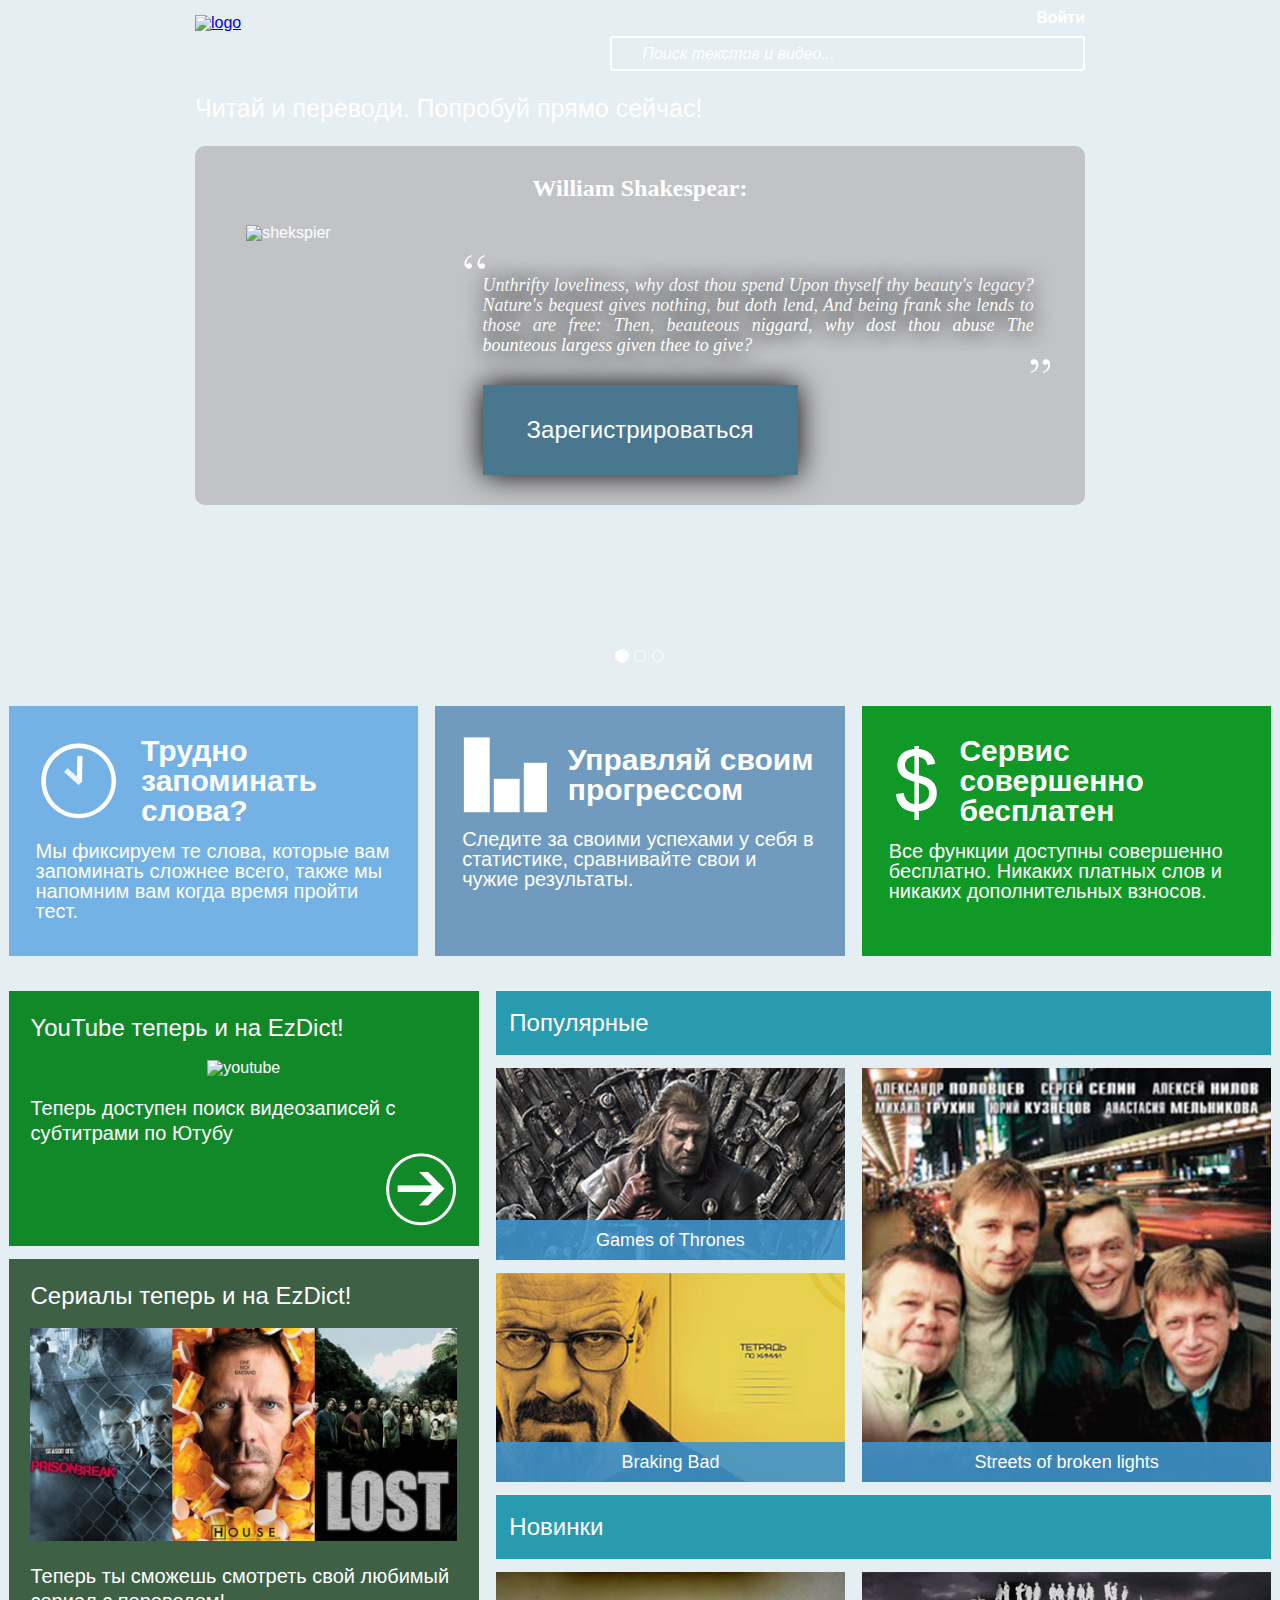
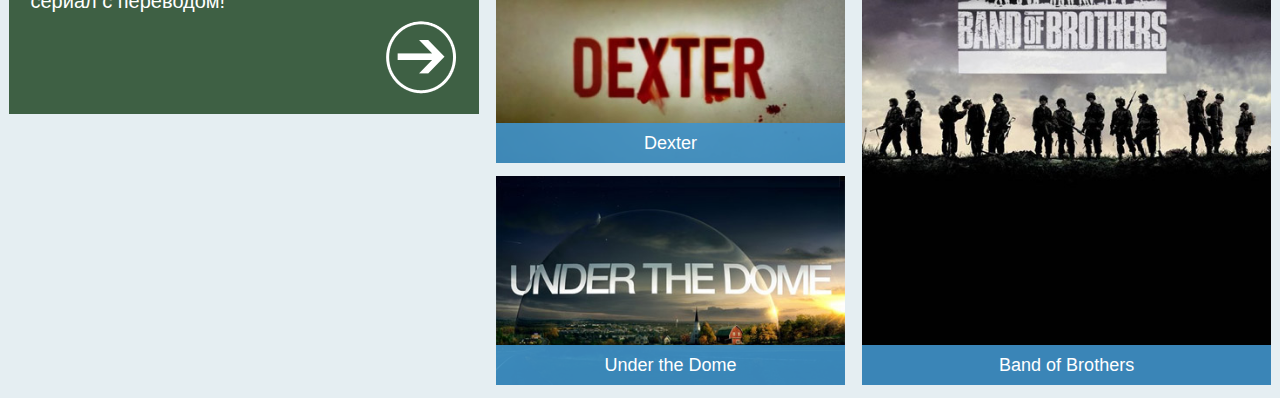
==== commit 8a0cf2e2: "add carousel" ====
--- a/index.html
+++ b/index.html
@@ -13,7 +13,7 @@
 		<![endif]-->
 	</head>
 	<body>
-		<div class= "header-pattern">
+		<div class="header-pattern">
         <div class="header-layout">
             <header>
                 <div class="login-logo-wrap">
@@ -34,21 +34,64 @@
                 <div class="appeal"><p>Читай и переводи. Попробуй прямо сейчас!</p></div>
             </header>
             <div class="carousel-wrap">
-                <div class="text-wrap">
-                    <h3>William Shakespear:</h3>
-                    <div class="excerption-wrap">
-                        <div class="author-photo">
-                            <img src="img/sheks.png" alt="shekspier">
-                        </div>
-                        <div class="author-text">
-                            <p class="excerption"><i>Unthrifty loveliness, why dost thou spend Upon thyself thy beauty's legacy? Nature's bequest gives nothing, but doth lend, And being frank she lends to those are free: Then, beauteous niggard, why dost thou abuse The bounteous largess given thee to give? </i></p>
-                        </div>
-                    </div>
-                    <div class="reg-btn">
-                        <button type="button">Зарегистрироваться</button>
-                    </div>
-                </div>
-
+                
+                <!-- indicators -->
+                <ol class="carousel-indicators">
+                    <li id="first-slide-btn"class="active"></li>
+                    <li id="second-slide-btn"></li>
+                    <li id="third-slide-btn"></li>
+                </ol>
+
+                <div class="carousel-item" id="first-slide">
+                    <div class="text-wrap">
+                        <h3>William Shakespear:</h3>
+                        <div class="excerption-wrap">
+                            <div class="author-photo">
+                                <img src="img/sheks.png" alt="shekspier">
+                            </div>
+                            <div class="author-text">
+                                <p class="excerption"><i>Unthrifty loveliness, why dost thou spend Upon thyself thy beauty's legacy? Nature's bequest gives nothing, but doth lend, And being frank she lends to those are free: Then, beauteous niggard, why dost thou abuse The bounteous largess given thee to give? </i></p>
+                            </div>
+                        </div>
+                        <div class="reg-btn">
+                            <button type="button">Зарегистрироваться</button>
+                        </div>
+                    </div>
+                </div>
+
+                <div class="carousel-item" id="second-slide">
+                    <div class="text-wrap">
+                        <h3>William Shakespear:</h3>
+                        <div class="excerption-wrap">
+                            <div class="author-photo">
+                                <img src="img/sheks.png" alt="shekspier">
+                            </div>
+                            <div class="author-text">
+                                <p class="excerption"><i>Lorem ipsum dolor sit amet, consectetur adipisicing elit. Molestias voluptate veritatis eos assumenda, iure deleniti est corporis cupiditate nihil suscipit eaque temporibus quam explicabo sint exercitationem voluptatem dolor obcaecati doloribus quae! Assumenda, accusamus. Asperiores blanditiis officia suscipit, enim rem tempore. Lorem ipsum dolor sit amet, consectetur adipisicing elit. Nisi, doloribus?Lorem ipsum dolor sit amet, consectetur adipisicing elit. Doloribus rem aliquam esse nesciunt! Vitae earum itaque quia ex hic odit.</i></p>
+                            </div>
+                        </div>
+                        <div class="reg-btn">
+                            <button type="button">Зарегистрироваться</button>
+                        </div>
+                    </div>
+                </div>
+
+                <div class="carousel-item"id="third-slide">
+                    <div class="text-wrap">
+                        <h3>William Shakespear:</h3>
+                        <div class="excerption-wrap">
+                            <div class="author-photo">
+                                <img src="img/sheks.png" alt="shekspier">
+                            </div>
+                            <div class="author-text">
+                                <p class="excerption"><i>Unthrifty loveliness, why dost thou spend Upon thyself thy beauty's legacy? Nature's bequest gives nothing, but doth lend, And being frank she lends to those are free: Then, beauteous niggard, why dost thou abuse The bounteous largess given thee to give? Lorem ipsum dolor sit amet, consectetur adipisicing elit. Vero ea voluptate nesciunt voluptatum doloribus nemo nobis eos fugiat, dolores similique, mollitia illum quod. Suscipit ab maiores eaque, neque ex, alias deserunt in natus totam officiis quidem blanditiis aliquid excepturi ducimus!   Lorem ipsum dolor sit amet, consectetur adipisicing elit. Libero voluptate aliquid harum. Lorem ipsum dolor sit amet, consectetur adipisicing elit. Velit voluptas deserunt praesentium. Lorem ipsum dolor sit amet, consectetur adipisicing elit. Illum adipisci pariatur eaque repellat est officia, eligendi sint. Ratione, veritatis, nulla!</i></p>
+                            </div>
+                        </div>
+                        <div class="reg-btn">
+                            <button type="button">Зарегистрироваться</button>
+                        </div>
+                    </div>
+                </div>
             </div>
         </div>
     </div>
@@ -207,12 +250,14 @@
                     <div class="pop-new-item item-large">
                         <img src="img/bandof.jpg" alt="popular-content">
                         <div class="item-annotation">
-                            <h4>Band of Brothers</h4>
+                        	
+                            	<h4>Band of Brothers</h4>
+                            
                             <div class="item-description-wrap">
                                 <div class="item-description-cell">
                                     <div class="item-description">
                                         <h4>Band of Brothers</h4>
-                                        <p>Бравые ребята во 2 мировой.</p>
+                                        <p>В сериале рассказывается о боевом пути роты E («Easy») 2-го батальона 506-го парашютно-десантного полка 101-й воздушно-десантной дивизии США от тренировочного лагеря в Таккоа, штат Джорджия, через высадку в Нормандии, операцию «Маркет Гарден» и Бастонское сражение до конца войны.</p>
                                     </div>
                                 </div>
                             </div>
--- a/css/app.css
+++ b/css/app.css
@@ -134,6 +134,7 @@
 .header-pattern {
   *zoom: 1;
   background: url("../img/header_pattern4.gif") center center;
+  overflow: hidden;
 }
 /* line 38, D:/Program Files/Ruby200/lib/ruby/gems/2.0.0/gems/compass-0.12.6/frameworks/compass/stylesheets/compass/utilities/general/_clearfix.scss */
 .header-pattern:after {
@@ -142,7 +143,7 @@
   clear: both;
 }
 
-/* line 38, D:/work/ezdict_front-end_proto/sass/app.scss */
+/* line 39, D:/work/ezdict_front-end_proto/sass/app.scss */
 .header-layout {
   position: relative;
   width: 100%;
@@ -150,71 +151,71 @@
   margin: 0 auto;
 }
 
-/* line 44, D:/work/ezdict_front-end_proto/sass/app.scss */
+/* line 45, D:/work/ezdict_front-end_proto/sass/app.scss */
 header {
   max-width: 890px;
   /*51.02040816326531%;*/
   margin: 0 auto 20px;
   padding-top: 15px;
 }
-/* line 48, D:/work/ezdict_front-end_proto/sass/app.scss */
+/* line 49, D:/work/ezdict_front-end_proto/sass/app.scss */
 header ::-webkit-input-placeholder {
   /* WebKit browsers */
   color: white;
 }
-/* line 51, D:/work/ezdict_front-end_proto/sass/app.scss */
+/* line 52, D:/work/ezdict_front-end_proto/sass/app.scss */
 header :-moz-placeholder {
   /* Mozilla Firefox 4 to 18 */
   color: white;
   opacity: 1;
 }
-/* line 55, D:/work/ezdict_front-end_proto/sass/app.scss */
+/* line 56, D:/work/ezdict_front-end_proto/sass/app.scss */
 header ::-moz-placeholder {
   /* Mozilla Firefox 19+ */
   color: white;
   opacity: 1;
 }
-/* line 59, D:/work/ezdict_front-end_proto/sass/app.scss */
+/* line 60, D:/work/ezdict_front-end_proto/sass/app.scss */
 header :-ms-input-placeholder {
   /* Internet Explorer 10+ */
   color: white;
 }
-/* line 62, D:/work/ezdict_front-end_proto/sass/app.scss */
+/* line 63, D:/work/ezdict_front-end_proto/sass/app.scss */
 header input:focus::-moz-placeholder {
   color: transparent;
 }
-/* line 63, D:/work/ezdict_front-end_proto/sass/app.scss */
+/* line 64, D:/work/ezdict_front-end_proto/sass/app.scss */
 header input:focus::-webkit-input-placeholder {
   color: transparent;
 }
-/* line 64, D:/work/ezdict_front-end_proto/sass/app.scss */
+/* line 65, D:/work/ezdict_front-end_proto/sass/app.scss */
 header input:focus:-moz-placeholder {
   color: transparent;
 }
-/* line 65, D:/work/ezdict_front-end_proto/sass/app.scss */
+/* line 66, D:/work/ezdict_front-end_proto/sass/app.scss */
 header input:focus:-ms-input-placeholder {
   color: transparent;
 }
 
-/* line 67, D:/work/ezdict_front-end_proto/sass/app.scss */
+/* line 68, D:/work/ezdict_front-end_proto/sass/app.scss */
 .logo-wrap {
   vertical-align: bottom;
   width: 44%;
   float: left;
 }
 
-/* line 72, D:/work/ezdict_front-end_proto/sass/app.scss */
+/* line 73, D:/work/ezdict_front-end_proto/sass/app.scss */
 .login-btn {
   margin-top: -5px;
   margin-bottom: 10px;
   font-weight: bold;
 }
-/* line 76, D:/work/ezdict_front-end_proto/sass/app.scss */
+/* line 77, D:/work/ezdict_front-end_proto/sass/app.scss */
 .login-btn span {
   cursor: pointer;
 }
 
-/* line 80, D:/work/ezdict_front-end_proto/sass/app.scss */
+/* line 81, D:/work/ezdict_front-end_proto/sass/app.scss */
 .search-login-wrap {
   margin-left: 2.66667%;
   width: 53.33333333333333%;
@@ -223,7 +224,7 @@
   text-align: right;
 }
 
-/* line 88, D:/work/ezdict_front-end_proto/sass/app.scss */
+/* line 89, D:/work/ezdict_front-end_proto/sass/app.scss */
 .search-form {
   color: white;
   font-size: 16px;
@@ -243,26 +244,78 @@
   padding-left: 30px;
 }
 
-/* line 100, D:/work/ezdict_front-end_proto/sass/app.scss */
+/* line 101, D:/work/ezdict_front-end_proto/sass/app.scss */
 .appeal {
   color: white;
 }
-/* line 102, D:/work/ezdict_front-end_proto/sass/app.scss */
+/* line 103, D:/work/ezdict_front-end_proto/sass/app.scss */
 .appeal p {
   margin: 1em 0;
   font-size: 25px;
 }
 
-/* line 107, D:/work/ezdict_front-end_proto/sass/app.scss */
+/* line 108, D:/work/ezdict_front-end_proto/sass/app.scss */
 .carousel-wrap {
+  position: relative;
+  min-height: 525px;
+}
+
+/* line 114, D:/work/ezdict_front-end_proto/sass/app.scss */
+.carousel-indicators {
+  position: absolute;
+  bottom: 5px;
+  left: 50%;
+  z-index: 15;
+  width: 60%;
+  margin-left: -30%;
+  padding-left: 0;
+  list-style: none;
+  text-align: center;
+}
+/* line 124, D:/work/ezdict_front-end_proto/sass/app.scss */
+.carousel-indicators li {
+  display: inline-block;
+  width: 10px;
+  height: 10px;
+  margin: 1px;
+  text-indent: -999px;
+  border: 1px solid #fff;
+  border-radius: 10px;
+  cursor: pointer;
+  background-color: #000 \9;
+  background-color: rgba(0, 0, 0, 0);
+}
+
+/* line 137, D:/work/ezdict_front-end_proto/sass/app.scss */
+.carousel-indicators .active {
+  margin: 0;
+  width: 12px;
+  height: 12px;
+  background-color: #fff;
+}
+
+/* line 143, D:/work/ezdict_front-end_proto/sass/app.scss */
+.carousel-item {
   min-height: 495px;
   margin: 0 auto;
   padding-bottom: 30px;
   position: relative;
+  width: 100%;
   background: url("../img/book2237cc.png") no-repeat bottom center;
 }
 
-/* line 114, D:/work/ezdict_front-end_proto/sass/app.scss */
+/* line 151, D:/work/ezdict_front-end_proto/sass/app.scss */
+.carousel-item.next {
+  position: absolute;
+  top: 0;
+}
+
+/* line 155, D:/work/ezdict_front-end_proto/sass/app.scss */
+#second-slide, #third-slide {
+  display: none;
+}
+
+/* line 159, D:/work/ezdict_front-end_proto/sass/app.scss */
 .text-wrap {
   position: relative;
   color: white;
@@ -280,13 +333,13 @@
   -moz-box-sizing: border-box;
   box-sizing: border-box;
 }
-/* line 123, D:/work/ezdict_front-end_proto/sass/app.scss */
+/* line 168, D:/work/ezdict_front-end_proto/sass/app.scss */
 .text-wrap h3 {
   font-family: 'times new roman';
   text-align: center;
 }
 
-/* line 128, D:/work/ezdict_front-end_proto/sass/app.scss */
+/* line 173, D:/work/ezdict_front-end_proto/sass/app.scss */
 .excerption-wrap {
   margin-top: 25px;
   *zoom: 1;
@@ -298,7 +351,7 @@
   clear: both;
 }
 
-/* line 132, D:/work/ezdict_front-end_proto/sass/app.scss */
+/* line 177, D:/work/ezdict_front-end_proto/sass/app.scss */
 .excerption {
   position: relative;
   text-align: justify;
@@ -307,7 +360,7 @@
   text-shadow: 0 0 20px black, 0 0 30px rgba(0, 0, 0, 0.4);
   font-family: 'times';
 }
-/* line 139, D:/work/ezdict_front-end_proto/sass/app.scss */
+/* line 184, D:/work/ezdict_front-end_proto/sass/app.scss */
 .excerption:before {
   content: '';
   position: absolute;
@@ -317,7 +370,7 @@
   height: 20px;
   background: url(../img/promo-nav.png) -425px 0 no-repeat;
 }
-/* line 148, D:/work/ezdict_front-end_proto/sass/app.scss */
+/* line 193, D:/work/ezdict_front-end_proto/sass/app.scss */
 .excerption:after {
   content: '';
   position: absolute;
@@ -328,7 +381,7 @@
   background: url(../img/promo-nav.png) -425px -23px no-repeat;
 }
 
-/* line 158, D:/work/ezdict_front-end_proto/sass/app.scss */
+/* line 203, D:/work/ezdict_front-end_proto/sass/app.scss */
 .author-photo {
   font-size: 100%;
   width: 30%;
@@ -339,7 +392,7 @@
   box-sizing: border-box;
 }
 
-/* line 166, D:/work/ezdict_front-end_proto/sass/app.scss */
+/* line 211, D:/work/ezdict_front-end_proto/sass/app.scss */
 .author-text {
   font-size: 16px;
   width: 70%;
@@ -348,12 +401,12 @@
   -moz-box-sizing: border-box;
   box-sizing: border-box;
 }
-/* line 171, D:/work/ezdict_front-end_proto/sass/app.scss */
+/* line 216, D:/work/ezdict_front-end_proto/sass/app.scss */
 .author-text p {
   margin-top: 50px;
 }
 
-/* line 175, D:/work/ezdict_front-end_proto/sass/app.scss */
+/* line 220, D:/work/ezdict_front-end_proto/sass/app.scss */
 .reg-btn {
   width: 315px;
   max-width: 315px;
@@ -364,7 +417,7 @@
   margin: 0 auto;
   text-align: center;
 }
-/* line 185, D:/work/ezdict_front-end_proto/sass/app.scss */
+/* line 230, D:/work/ezdict_front-end_proto/sass/app.scss */
 .reg-btn button {
   font-size: 24px;
   color: white;
@@ -376,17 +429,17 @@
   -moz-box-shadow: black 0 0 30px;
   box-shadow: black 0 0 30px;
 }
-/* line 194, D:/work/ezdict_front-end_proto/sass/app.scss */
+/* line 239, D:/work/ezdict_front-end_proto/sass/app.scss */
 .reg-btn button:hover {
   cursor: pointer;
   background: rgba(7, 78, 114, 0.9);
 }
-/* line 199, D:/work/ezdict_front-end_proto/sass/app.scss */
+/* line 244, D:/work/ezdict_front-end_proto/sass/app.scss */
 .reg-btn button:active {
   background: rgba(42, 157, 214, 0.8);
 }
 
-/* line 204, D:/work/ezdict_front-end_proto/sass/app.scss */
+/* line 249, D:/work/ezdict_front-end_proto/sass/app.scss */
 .main-layout {
   max-width: 1470px;
   margin: 0 auto;
@@ -399,7 +452,7 @@
   clear: both;
 }
 
-/* line 209, D:/work/ezdict_front-end_proto/sass/app.scss */
+/* line 254, D:/work/ezdict_front-end_proto/sass/app.scss */
 .promo-wrap {
   margin: 20px 0;
   *zoom: 1;
@@ -411,7 +464,7 @@
   clear: both;
 }
 
-/* line 213, D:/work/ezdict_front-end_proto/sass/app.scss */
+/* line 258, D:/work/ezdict_front-end_proto/sass/app.scss */
 .promo-item {
   color: white;
   width: 31.97278911564626%;
@@ -423,37 +476,37 @@
   -moz-box-sizing: border-box;
   box-sizing: border-box;
 }
-/* line 221, D:/work/ezdict_front-end_proto/sass/app.scss */
+/* line 266, D:/work/ezdict_front-end_proto/sass/app.scss */
 .promo-item p {
   margin: 15px auto 0 auto;
   width: 95%;
   font-size: 20px;
 }
-/* line 226, D:/work/ezdict_front-end_proto/sass/app.scss */
+/* line 271, D:/work/ezdict_front-end_proto/sass/app.scss */
 .promo-item table {
   margin: 0 auto;
 }
-/* line 229, D:/work/ezdict_front-end_proto/sass/app.scss */
+/* line 274, D:/work/ezdict_front-end_proto/sass/app.scss */
 .promo-item td {
   padding: 0 10px;
 }
 
-/* line 233, D:/work/ezdict_front-end_proto/sass/app.scss */
+/* line 278, D:/work/ezdict_front-end_proto/sass/app.scss */
 .first {
   background: #74b2e5;
 }
 
-/* line 236, D:/work/ezdict_front-end_proto/sass/app.scss */
+/* line 281, D:/work/ezdict_front-end_proto/sass/app.scss */
 .second {
   background: #709bbe;
 }
 
-/* line 239, D:/work/ezdict_front-end_proto/sass/app.scss */
+/* line 284, D:/work/ezdict_front-end_proto/sass/app.scss */
 .third {
   background: #109927;
 }
 
-/* line 242, D:/work/ezdict_front-end_proto/sass/app.scss */
+/* line 287, D:/work/ezdict_front-end_proto/sass/app.scss */
 .promo-img {
   width: 85px;
   height: 78px;
@@ -461,18 +514,18 @@
   vertical-align: middle;
 }
 
-/* line 248, D:/work/ezdict_front-end_proto/sass/app.scss */
+/* line 293, D:/work/ezdict_front-end_proto/sass/app.scss */
 .diagramm {
   background-position: -85px 0;
 }
 
-/* line 251, D:/work/ezdict_front-end_proto/sass/app.scss */
+/* line 296, D:/work/ezdict_front-end_proto/sass/app.scss */
 .dollar {
   width: 50px;
   background-position: -180px 0;
 }
 
-/* line 255, D:/work/ezdict_front-end_proto/sass/app.scss */
+/* line 300, D:/work/ezdict_front-end_proto/sass/app.scss */
 .news-item {
   position: relative;
   color: white;
@@ -483,28 +536,28 @@
   -moz-box-sizing: border-box;
   box-sizing: border-box;
 }
-/* line 262, D:/work/ezdict_front-end_proto/sass/app.scss */
+/* line 307, D:/work/ezdict_front-end_proto/sass/app.scss */
 .news-item:last-child {
   background: #3e6044;
 }
-/* line 265, D:/work/ezdict_front-end_proto/sass/app.scss */
+/* line 310, D:/work/ezdict_front-end_proto/sass/app.scss */
 .news-item h3 {
   font-weight: 500;
 }
 
-/* line 270, D:/work/ezdict_front-end_proto/sass/app.scss */
+/* line 315, D:/work/ezdict_front-end_proto/sass/app.scss */
 .news-item-img {
   margin: 20px 0;
   text-align: center;
 }
 
-/* line 275, D:/work/ezdict_front-end_proto/sass/app.scss */
+/* line 320, D:/work/ezdict_front-end_proto/sass/app.scss */
 .news-item-txt {
   font-size: 20px;
   line-height: 25px;
 }
 
-/* line 279, D:/work/ezdict_front-end_proto/sass/app.scss */
+/* line 324, D:/work/ezdict_front-end_proto/sass/app.scss */
 .news-item-btn {
   position: absolute;
   bottom: 20px;
@@ -519,16 +572,16 @@
   -o-border-radius: 60px;
   border-radius: 60px;
 }
-/* line 288, D:/work/ezdict_front-end_proto/sass/app.scss */
+/* line 333, D:/work/ezdict_front-end_proto/sass/app.scss */
 .news-item-btn:hover {
   background-color: rgba(255, 255, 255, 0.2);
 }
-/* line 292, D:/work/ezdict_front-end_proto/sass/app.scss */
+/* line 337, D:/work/ezdict_front-end_proto/sass/app.scss */
 .news-item-btn:active {
   background-position: -346px -5px;
 }
 
-/* line 296, D:/work/ezdict_front-end_proto/sass/app.scss */
+/* line 341, D:/work/ezdict_front-end_proto/sass/app.scss */
 .popular-new-content {
   *zoom: 1;
 }
@@ -539,24 +592,24 @@
   clear: both;
 }
 
-/* line 300, D:/work/ezdict_front-end_proto/sass/app.scss */
+/* line 345, D:/work/ezdict_front-end_proto/sass/app.scss */
 .pop-new-header {
   background: #299bb0;
   margin-bottom: 1.685393258426966%;
   padding: 2.584269662921348% 1.685393258426966%;
 }
-/* line 306, D:/work/ezdict_front-end_proto/sass/app.scss */
+/* line 351, D:/work/ezdict_front-end_proto/sass/app.scss */
 .pop-new-header h3 {
   font-weight: 500;
   color: white;
 }
 
-/* line 311, D:/work/ezdict_front-end_proto/sass/app.scss */
+/* line 356, D:/work/ezdict_front-end_proto/sass/app.scss */
 .new-header {
   background: #49b7cb;
 }
 
-/* line 314, D:/work/ezdict_front-end_proto/sass/app.scss */
+/* line 359, D:/work/ezdict_front-end_proto/sass/app.scss */
 .pop-new-col-1 {
   text-align: center;
   width: 44.9438202247191%;
@@ -564,24 +617,29 @@
   float: left;
 }
 
-/* line 320, D:/work/ezdict_front-end_proto/sass/app.scss */
+/* line 365, D:/work/ezdict_front-end_proto/sass/app.scss */
 .pop-new-item {
   position: relative;
   font-size: 0;
   cursor: pointer;
   margin-bottom: 3.74999995217391%;
 }
-/* line 325, D:/work/ezdict_front-end_proto/sass/app.scss */
+/* line 370, D:/work/ezdict_front-end_proto/sass/app.scss */
 .pop-new-item h4 {
   font-weight: 500;
   line-height: 40px;
 }
-/* line 333, D:/work/ezdict_front-end_proto/sass/app.scss */
+/* line 374, D:/work/ezdict_front-end_proto/sass/app.scss */
+.pop-new-item:hover > .item-annotation {
+  overflow-y: auto;
+}
+/* line 379, D:/work/ezdict_front-end_proto/sass/app.scss */
 .pop-new-item:hover .item-annotation > h4 {
   display: none;
-}
-
-/* line 340, D:/work/ezdict_front-end_proto/sass/app.scss */
+  line-height: 18px;
+}
+
+/* line 387, D:/work/ezdict_front-end_proto/sass/app.scss */
 .item-annotation {
   color: white;
   font-size: 16px;
@@ -591,23 +649,23 @@
   left: 0;
   right: 0;
   background: rgba(64, 148, 203, 0.9);
-  overflow-y: auto;
-}
-
-/* line 351, D:/work/ezdict_front-end_proto/sass/app.scss */
+  overflow: hidden;
+}
+
+/* line 398, D:/work/ezdict_front-end_proto/sass/app.scss */
 .item-description-wrap {
   width: 100%;
   height: 100%;
   display: none;
 }
 
-/* line 357, D:/work/ezdict_front-end_proto/sass/app.scss */
+/* line 404, D:/work/ezdict_front-end_proto/sass/app.scss */
 .item-description-wrap .item-description-cell {
   display: table-cell;
   vertical-align: middle;
 }
 
-/* line 361, D:/work/ezdict_front-end_proto/sass/app.scss */
+/* line 408, D:/work/ezdict_front-end_proto/sass/app.scss */
 .item-description {
   padding: 0 10px;
   width: 100%;
@@ -616,25 +674,30 @@
   -moz-box-sizing: border-box;
   box-sizing: border-box;
 }
-
-/* line 367, D:/work/ezdict_front-end_proto/sass/app.scss */
+/* line 413, D:/work/ezdict_front-end_proto/sass/app.scss */
+.item-description > h4 {
+  line-height: 18px;
+  margin-bottom: 10px;
+}
+
+/* line 419, D:/work/ezdict_front-end_proto/sass/app.scss */
 .pop-new-col-2 {
   text-align: center;
   width: 52.80898876404494%;
   float: left;
 }
 
-/* line 373, D:/work/ezdict_front-end_proto/sass/app.scss */
+/* line 425, D:/work/ezdict_front-end_proto/sass/app.scss */
 .item-large {
   margin-bottom: 3.191489361702128%;
 }
 
-/* line 377, D:/work/ezdict_front-end_proto/sass/app.scss */
+/* line 429, D:/work/ezdict_front-end_proto/sass/app.scss */
 .news-col, .content-col {
   float: left;
 }
 
-/* line 380, D:/work/ezdict_front-end_proto/sass/app.scss */
+/* line 432, D:/work/ezdict_front-end_proto/sass/app.scss */
 .news-col {
   float: left;
   margin: 0 0.6802721088435374%;
@@ -642,7 +705,7 @@
   width: 36.73469387755102%;
 }
 
-/* line 387, D:/work/ezdict_front-end_proto/sass/app.scss */
+/* line 439, D:/work/ezdict_front-end_proto/sass/app.scss */
 .content-col {
   float: left;
   margin: 0 0.6802721088435374%;
@@ -651,35 +714,35 @@
 
 /*media quaeries*/
 @media only screen and (max-width: 1280px) {
-  /* line 396, D:/work/ezdict_front-end_proto/sass/app.scss */
+  /* line 448, D:/work/ezdict_front-end_proto/sass/app.scss */
   .promo-item {
     min-height: 250px;
   }
 }
 @media only screen and (max-width: 1024px) {
-  /* line 403, D:/work/ezdict_front-end_proto/sass/app.scss */
+  /* line 455, D:/work/ezdict_front-end_proto/sass/app.scss */
   .text-wrap {
     width: 95%;
   }
 
-  /* line 406, D:/work/ezdict_front-end_proto/sass/app.scss */
+  /* line 458, D:/work/ezdict_front-end_proto/sass/app.scss */
   header {
     width: 95%;
   }
 }
 @media only screen and (max-width: 992px) {
   /*promo*/
-  /* line 414, D:/work/ezdict_front-end_proto/sass/app.scss */
+  /* line 466, D:/work/ezdict_front-end_proto/sass/app.scss */
   .first {
     width: 48.6394557823%;
   }
 
-  /* line 418, D:/work/ezdict_front-end_proto/sass/app.scss */
+  /* line 470, D:/work/ezdict_front-end_proto/sass/app.scss */
   .second {
     width: 48.6394557823%;
   }
 
-  /* line 422, D:/work/ezdict_front-end_proto/sass/app.scss */
+  /* line 474, D:/work/ezdict_front-end_proto/sass/app.scss */
   .third {
     margin-top: 5px;
     width: 98.63945578231293%;
@@ -690,74 +753,74 @@
   /*news*/
 }
 @media only screen and (max-width: 768px) {
-  /* line 435, D:/work/ezdict_front-end_proto/sass/app.scss */
+  /* line 487, D:/work/ezdict_front-end_proto/sass/app.scss */
   .first {
     width: 98.63945578231293%;
     margin-top: 15px;
     min-height: 100%;
   }
 
-  /* line 440, D:/work/ezdict_front-end_proto/sass/app.scss */
+  /* line 492, D:/work/ezdict_front-end_proto/sass/app.scss */
   .second {
     width: 98.63945578231293%;
     margin-top: 5px;
     min-height: 100%;
   }
 
-  /* line 445, D:/work/ezdict_front-end_proto/sass/app.scss */
+  /* line 497, D:/work/ezdict_front-end_proto/sass/app.scss */
   .third {
     margin-top: 5px;
     width: 98.63945578231293%;
     min-height: 100%;
   }
 
-  /* line 450, D:/work/ezdict_front-end_proto/sass/app.scss */
+  /* line 502, D:/work/ezdict_front-end_proto/sass/app.scss */
   .author-photo {
     text-align: center;
     width: 100%;
   }
 
-  /* line 454, D:/work/ezdict_front-end_proto/sass/app.scss */
+  /* line 506, D:/work/ezdict_front-end_proto/sass/app.scss */
   .author-text {
     width: 100%;
   }
 
-  /* line 457, D:/work/ezdict_front-end_proto/sass/app.scss */
+  /* line 509, D:/work/ezdict_front-end_proto/sass/app.scss */
   .logo-wrap {
     text-align: center;
     width: 100%;
   }
 
-  /* line 461, D:/work/ezdict_front-end_proto/sass/app.scss */
+  /* line 513, D:/work/ezdict_front-end_proto/sass/app.scss */
   .search-login-wrap {
     width: 100%;
   }
 
-  /* line 464, D:/work/ezdict_front-end_proto/sass/app.scss */
+  /* line 516, D:/work/ezdict_front-end_proto/sass/app.scss */
   .reg-btn {
     width: 100%;
   }
 
-  /* line 468, D:/work/ezdict_front-end_proto/sass/app.scss */
+  /* line 520, D:/work/ezdict_front-end_proto/sass/app.scss */
   .popular-new-content h3 {
     font-size: 18px;
   }
 
-  /* line 472, D:/work/ezdict_front-end_proto/sass/app.scss */
+  /* line 524, D:/work/ezdict_front-end_proto/sass/app.scss */
   .content-col {
     width: 98.63945578231293%;
   }
-  /* line 474, D:/work/ezdict_front-end_proto/sass/app.scss */
+  /* line 526, D:/work/ezdict_front-end_proto/sass/app.scss */
   .content-col img {
     width: 100%;
   }
 
-  /* line 478, D:/work/ezdict_front-end_proto/sass/app.scss */
+  /* line 530, D:/work/ezdict_front-end_proto/sass/app.scss */
   .news-col {
     width: 98.63945578231293%;
   }
 
-  /* line 482, D:/work/ezdict_front-end_proto/sass/app.scss */
+  /* line 534, D:/work/ezdict_front-end_proto/sass/app.scss */
   .news-item h3 {
     text-align: center;
   }
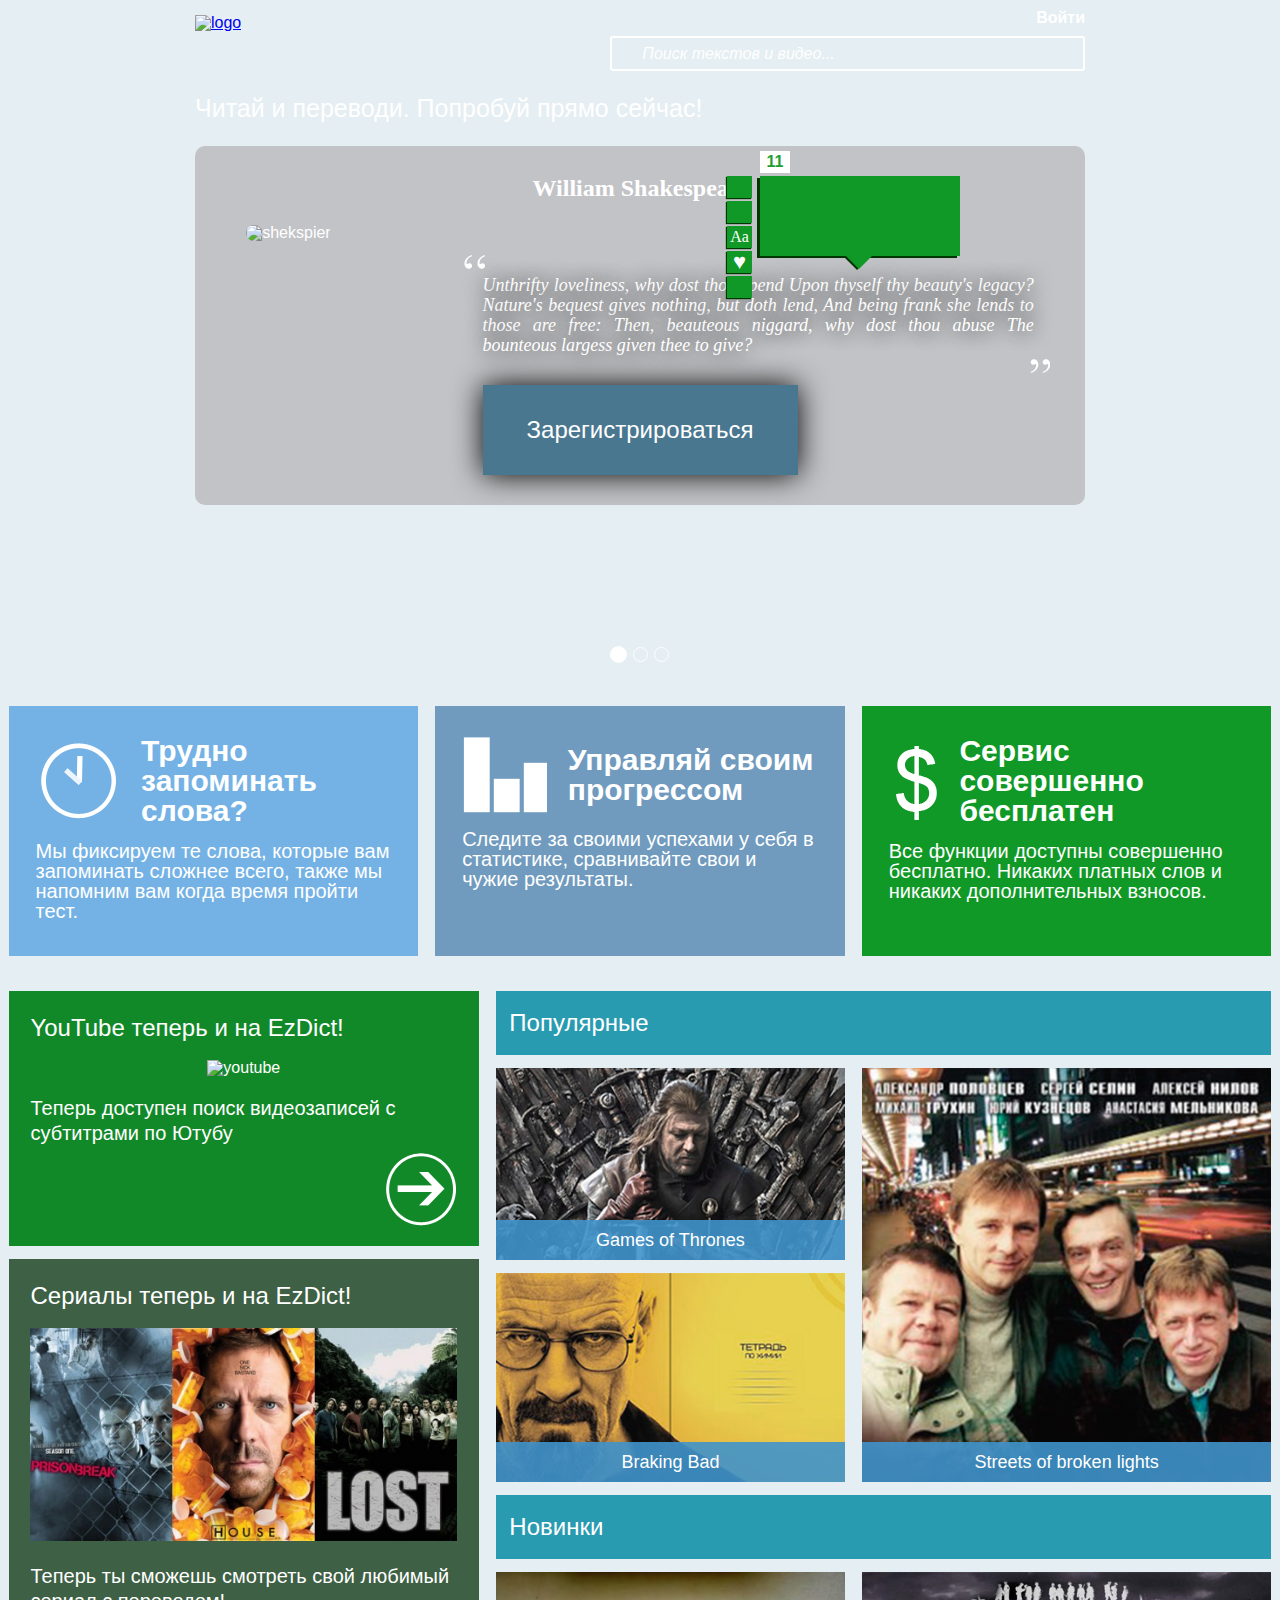
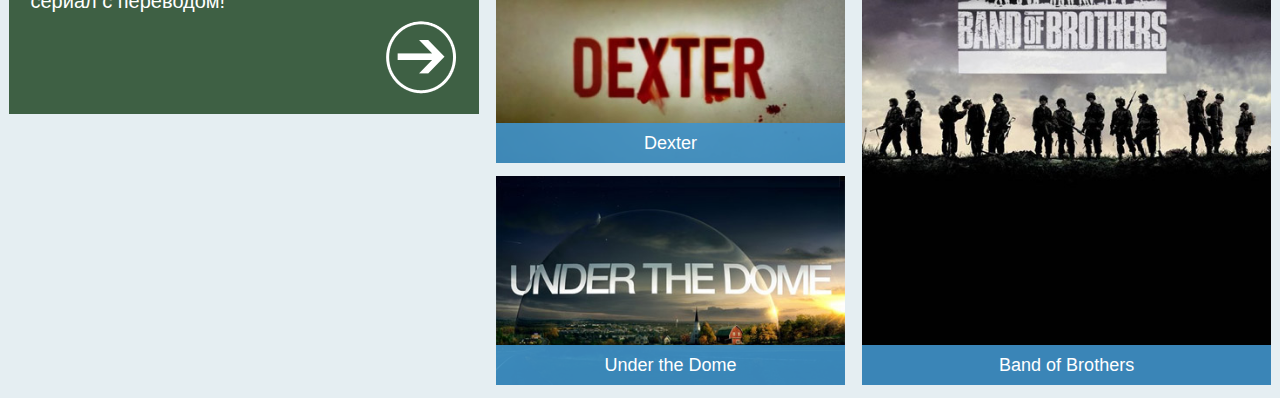
==== commit 8fbd51d3: "add new btn sticker 0.2" ====
--- a/index.html
+++ b/index.html
@@ -34,23 +34,50 @@
                 <div class="appeal"><p>Читай и переводи. Попробуй прямо сейчас!</p></div>
             </header>
             <div class="carousel-wrap">
-                
+                <!-- STICKER START  -->
+                 <div class="sticker">
+                        <div class="counter" title="Счетчик просмотров">
+                            <p>11</p>
+                        </div>
+                        <div class="control-panel left">
+                            <div class="st-btn-wrap" title="Редактировать стикер">
+                                <div class="st-btn edit"></div>
+                            </div>
+                            <div class="st-btn-wrap" title="Добавить новый стикер">
+                                <div class="st-btn add-new"></div>
+                            </div>
+                            <div class="st-btn-wrap vrashi" title="Добавить в изучаемые">
+                                <div class="st-btn add-to-learning">Aa</div>
+                            </div>
+                            <div class="st-btn-wrap vrashi" title="НРАИЦА">
+                                <div class="st-btn like-it">♥</div>
+                            </div>
+                            <div class="st-btn-wrap" title="Закрыть стикер">
+                                <div class="st-btn close"></div>
+                            </div>
+                        </div>
+                </div>
+                <!-- STICKER END  -->
                 <!-- indicators -->
                 <ol class="carousel-indicators">
-                    <li id="first-slide-btn"class="active"></li>
-                    <li id="second-slide-btn"></li>
-                    <li id="third-slide-btn"></li>
+                    <li class="slide-btn active"></li>
+                    <li class="slide-btn"></li>
+                    <li class="slide-btn"></li>
                 </ol>
 
                 <div class="carousel-item" id="first-slide">
+
                     <div class="text-wrap">
+                       
                         <h3>William Shakespear:</h3>
                         <div class="excerption-wrap">
                             <div class="author-photo">
                                 <img src="img/sheks.png" alt="shekspier">
                             </div>
                             <div class="author-text">
-                                <p class="excerption"><i>Unthrifty loveliness, why dost thou spend Upon thyself thy beauty's legacy? Nature's bequest gives nothing, but doth lend, And being frank she lends to those are free: Then, beauteous niggard, why dost thou abuse The bounteous largess given thee to give? </i></p>
+                                <p class="excerption">
+                                    <i>Unthrifty loveliness, why dost thou spend Upon thyself thy beauty's legacy? Nature's bequest gives nothing, but doth lend, And being frank she lends to those are free: Then, beauteous niggard, why dost thou abuse The bounteous largess given thee to give? </i>
+                                </p>
                             </div>
                         </div>
                         <div class="reg-btn">
@@ -61,13 +88,14 @@
 
                 <div class="carousel-item" id="second-slide">
                     <div class="text-wrap">
-                        <h3>William Shakespear:</h3>
+                        <h3>Charles Dickens:</h3>
                         <div class="excerption-wrap">
                             <div class="author-photo">
-                                <img src="img/sheks.png" alt="shekspier">
+                                <img src="img/dick.png" alt="shekspier">
                             </div>
                             <div class="author-text">
-                                <p class="excerption"><i>Lorem ipsum dolor sit amet, consectetur adipisicing elit. Molestias voluptate veritatis eos assumenda, iure deleniti est corporis cupiditate nihil suscipit eaque temporibus quam explicabo sint exercitationem voluptatem dolor obcaecati doloribus quae! Assumenda, accusamus. Asperiores blanditiis officia suscipit, enim rem tempore. Lorem ipsum dolor sit amet, consectetur adipisicing elit. Nisi, doloribus?Lorem ipsum dolor sit amet, consectetur adipisicing elit. Doloribus rem aliquam esse nesciunt! Vitae earum itaque quia ex hic odit.</i></p>
+                                <p class="excerption"><i>It was the best of times, it was the worst of times, it was the age of wisdom, it was the age of foolishness, it was the epoch of belief, it was the epoch of incredulity, it was the season of Light, it was the season of Darkness, it was the spring of hope, it was the...
+                                </i></p>
                             </div>
                         </div>
                         <div class="reg-btn">
@@ -78,13 +106,13 @@
 
                 <div class="carousel-item"id="third-slide">
                     <div class="text-wrap">
-                        <h3>William Shakespear:</h3>
+                        <h3>Herbert George Wells:</h3>
                         <div class="excerption-wrap">
                             <div class="author-photo">
-                                <img src="img/sheks.png" alt="shekspier">
+                                <img src="img/wells.jpg" alt="shekspier">
                             </div>
                             <div class="author-text">
-                                <p class="excerption"><i>Unthrifty loveliness, why dost thou spend Upon thyself thy beauty's legacy? Nature's bequest gives nothing, but doth lend, And being frank she lends to those are free: Then, beauteous niggard, why dost thou abuse The bounteous largess given thee to give? Lorem ipsum dolor sit amet, consectetur adipisicing elit. Vero ea voluptate nesciunt voluptatum doloribus nemo nobis eos fugiat, dolores similique, mollitia illum quod. Suscipit ab maiores eaque, neque ex, alias deserunt in natus totam officiis quidem blanditiis aliquid excepturi ducimus!   Lorem ipsum dolor sit amet, consectetur adipisicing elit. Libero voluptate aliquid harum. Lorem ipsum dolor sit amet, consectetur adipisicing elit. Velit voluptas deserunt praesentium. Lorem ipsum dolor sit amet, consectetur adipisicing elit. Illum adipisci pariatur eaque repellat est officia, eligendi sint. Ratione, veritatis, nulla!</i></p>
+                                <p class="excerption"><i>No one would have believed in the last years of the nineteenth century that this world was being watched keenly and closely by intelligences greater than man's and yet as mortal as his own; that as men busied themselves about their various concerns they...</i></p>
                             </div>
                         </div>
                         <div class="reg-btn">
--- a/css/app.css
+++ b/css/app.css
@@ -275,8 +275,8 @@
 /* line 124, D:/work/ezdict_front-end_proto/sass/app.scss */
 .carousel-indicators li {
   display: inline-block;
-  width: 10px;
-  height: 10px;
+  width: 13px;
+  height: 13px;
   margin: 1px;
   text-indent: -999px;
   border: 1px solid #fff;
@@ -289,8 +289,8 @@
 /* line 137, D:/work/ezdict_front-end_proto/sass/app.scss */
 .carousel-indicators .active {
   margin: 0;
-  width: 12px;
-  height: 12px;
+  width: 15px;
+  height: 15px;
   background-color: #fff;
 }
 
@@ -301,7 +301,6 @@
   padding-bottom: 30px;
   position: relative;
   width: 100%;
-  background: url("../img/book2237cc.png") no-repeat bottom center;
 }
 
 /* line 151, D:/work/ezdict_front-end_proto/sass/app.scss */
@@ -315,7 +314,22 @@
   display: none;
 }
 
-/* line 159, D:/work/ezdict_front-end_proto/sass/app.scss */
+/* line 158, D:/work/ezdict_front-end_proto/sass/app.scss */
+#first-slide {
+  background: url("../img/book2237ccc.png") no-repeat bottom center;
+}
+
+/* line 161, D:/work/ezdict_front-end_proto/sass/app.scss */
+#second-slide {
+  background: url("../img/town2.png") no-repeat bottom center;
+}
+
+/* line 164, D:/work/ezdict_front-end_proto/sass/app.scss */
+#third-slide {
+  background: url("../img/war-sharpen.png") no-repeat bottom center;
+}
+
+/* line 168, D:/work/ezdict_front-end_proto/sass/app.scss */
 .text-wrap {
   position: relative;
   color: white;
@@ -333,13 +347,13 @@
   -moz-box-sizing: border-box;
   box-sizing: border-box;
 }
-/* line 168, D:/work/ezdict_front-end_proto/sass/app.scss */
+/* line 177, D:/work/ezdict_front-end_proto/sass/app.scss */
 .text-wrap h3 {
   font-family: 'times new roman';
   text-align: center;
 }
 
-/* line 173, D:/work/ezdict_front-end_proto/sass/app.scss */
+/* line 182, D:/work/ezdict_front-end_proto/sass/app.scss */
 .excerption-wrap {
   margin-top: 25px;
   *zoom: 1;
@@ -351,16 +365,16 @@
   clear: both;
 }
 
-/* line 177, D:/work/ezdict_front-end_proto/sass/app.scss */
+/* line 186, D:/work/ezdict_front-end_proto/sass/app.scss */
 .excerption {
   position: relative;
   text-align: justify;
   font-size: 18px;
   line-height: 20px;
-  text-shadow: 0 0 20px black, 0 0 30px rgba(0, 0, 0, 0.4);
+  text-shadow: 0 0 20px black;
   font-family: 'times';
 }
-/* line 184, D:/work/ezdict_front-end_proto/sass/app.scss */
+/* line 193, D:/work/ezdict_front-end_proto/sass/app.scss */
 .excerption:before {
   content: '';
   position: absolute;
@@ -370,7 +384,7 @@
   height: 20px;
   background: url(../img/promo-nav.png) -425px 0 no-repeat;
 }
-/* line 193, D:/work/ezdict_front-end_proto/sass/app.scss */
+/* line 202, D:/work/ezdict_front-end_proto/sass/app.scss */
 .excerption:after {
   content: '';
   position: absolute;
@@ -381,7 +395,7 @@
   background: url(../img/promo-nav.png) -425px -23px no-repeat;
 }
 
-/* line 203, D:/work/ezdict_front-end_proto/sass/app.scss */
+/* line 212, D:/work/ezdict_front-end_proto/sass/app.scss */
 .author-photo {
   font-size: 100%;
   width: 30%;
@@ -391,8 +405,16 @@
   -moz-box-sizing: border-box;
   box-sizing: border-box;
 }
-
-/* line 211, D:/work/ezdict_front-end_proto/sass/app.scss */
+/* line 218, D:/work/ezdict_front-end_proto/sass/app.scss */
+.author-photo img {
+  -webkit-border-radius: 100px;
+  -moz-border-radius: 100px;
+  -ms-border-radius: 100px;
+  -o-border-radius: 100px;
+  border-radius: 100px;
+}
+
+/* line 223, D:/work/ezdict_front-end_proto/sass/app.scss */
 .author-text {
   font-size: 16px;
   width: 70%;
@@ -401,12 +423,12 @@
   -moz-box-sizing: border-box;
   box-sizing: border-box;
 }
-/* line 216, D:/work/ezdict_front-end_proto/sass/app.scss */
+/* line 228, D:/work/ezdict_front-end_proto/sass/app.scss */
 .author-text p {
   margin-top: 50px;
 }
 
-/* line 220, D:/work/ezdict_front-end_proto/sass/app.scss */
+/* line 232, D:/work/ezdict_front-end_proto/sass/app.scss */
 .reg-btn {
   width: 315px;
   max-width: 315px;
@@ -417,7 +439,7 @@
   margin: 0 auto;
   text-align: center;
 }
-/* line 230, D:/work/ezdict_front-end_proto/sass/app.scss */
+/* line 242, D:/work/ezdict_front-end_proto/sass/app.scss */
 .reg-btn button {
   font-size: 24px;
   color: white;
@@ -429,17 +451,17 @@
   -moz-box-shadow: black 0 0 30px;
   box-shadow: black 0 0 30px;
 }
-/* line 239, D:/work/ezdict_front-end_proto/sass/app.scss */
+/* line 251, D:/work/ezdict_front-end_proto/sass/app.scss */
 .reg-btn button:hover {
   cursor: pointer;
   background: rgba(7, 78, 114, 0.9);
 }
-/* line 244, D:/work/ezdict_front-end_proto/sass/app.scss */
+/* line 256, D:/work/ezdict_front-end_proto/sass/app.scss */
 .reg-btn button:active {
   background: rgba(42, 157, 214, 0.8);
 }
 
-/* line 249, D:/work/ezdict_front-end_proto/sass/app.scss */
+/* line 261, D:/work/ezdict_front-end_proto/sass/app.scss */
 .main-layout {
   max-width: 1470px;
   margin: 0 auto;
@@ -452,7 +474,7 @@
   clear: both;
 }
 
-/* line 254, D:/work/ezdict_front-end_proto/sass/app.scss */
+/* line 266, D:/work/ezdict_front-end_proto/sass/app.scss */
 .promo-wrap {
   margin: 20px 0;
   *zoom: 1;
@@ -464,7 +486,7 @@
   clear: both;
 }
 
-/* line 258, D:/work/ezdict_front-end_proto/sass/app.scss */
+/* line 270, D:/work/ezdict_front-end_proto/sass/app.scss */
 .promo-item {
   color: white;
   width: 31.97278911564626%;
@@ -476,37 +498,37 @@
   -moz-box-sizing: border-box;
   box-sizing: border-box;
 }
-/* line 266, D:/work/ezdict_front-end_proto/sass/app.scss */
+/* line 278, D:/work/ezdict_front-end_proto/sass/app.scss */
 .promo-item p {
   margin: 15px auto 0 auto;
   width: 95%;
   font-size: 20px;
 }
-/* line 271, D:/work/ezdict_front-end_proto/sass/app.scss */
+/* line 283, D:/work/ezdict_front-end_proto/sass/app.scss */
 .promo-item table {
   margin: 0 auto;
 }
-/* line 274, D:/work/ezdict_front-end_proto/sass/app.scss */
+/* line 286, D:/work/ezdict_front-end_proto/sass/app.scss */
 .promo-item td {
   padding: 0 10px;
 }
 
-/* line 278, D:/work/ezdict_front-end_proto/sass/app.scss */
-.first {
+/* line 290, D:/work/ezdict_front-end_proto/sass/app.scss */
+.promo-item.first {
   background: #74b2e5;
 }
 
-/* line 281, D:/work/ezdict_front-end_proto/sass/app.scss */
-.second {
+/* line 293, D:/work/ezdict_front-end_proto/sass/app.scss */
+.promo-item.second {
   background: #709bbe;
 }
 
-/* line 284, D:/work/ezdict_front-end_proto/sass/app.scss */
-.third {
+/* line 296, D:/work/ezdict_front-end_proto/sass/app.scss */
+.promo-item.third {
   background: #109927;
 }
 
-/* line 287, D:/work/ezdict_front-end_proto/sass/app.scss */
+/* line 299, D:/work/ezdict_front-end_proto/sass/app.scss */
 .promo-img {
   width: 85px;
   height: 78px;
@@ -514,18 +536,18 @@
   vertical-align: middle;
 }
 
-/* line 293, D:/work/ezdict_front-end_proto/sass/app.scss */
+/* line 305, D:/work/ezdict_front-end_proto/sass/app.scss */
 .diagramm {
   background-position: -85px 0;
 }
 
-/* line 296, D:/work/ezdict_front-end_proto/sass/app.scss */
+/* line 308, D:/work/ezdict_front-end_proto/sass/app.scss */
 .dollar {
   width: 50px;
   background-position: -180px 0;
 }
 
-/* line 300, D:/work/ezdict_front-end_proto/sass/app.scss */
+/* line 312, D:/work/ezdict_front-end_proto/sass/app.scss */
 .news-item {
   position: relative;
   color: white;
@@ -536,28 +558,28 @@
   -moz-box-sizing: border-box;
   box-sizing: border-box;
 }
-/* line 307, D:/work/ezdict_front-end_proto/sass/app.scss */
+/* line 319, D:/work/ezdict_front-end_proto/sass/app.scss */
 .news-item:last-child {
   background: #3e6044;
 }
-/* line 310, D:/work/ezdict_front-end_proto/sass/app.scss */
+/* line 322, D:/work/ezdict_front-end_proto/sass/app.scss */
 .news-item h3 {
   font-weight: 500;
 }
 
-/* line 315, D:/work/ezdict_front-end_proto/sass/app.scss */
+/* line 327, D:/work/ezdict_front-end_proto/sass/app.scss */
 .news-item-img {
   margin: 20px 0;
   text-align: center;
 }
 
-/* line 320, D:/work/ezdict_front-end_proto/sass/app.scss */
+/* line 332, D:/work/ezdict_front-end_proto/sass/app.scss */
 .news-item-txt {
   font-size: 20px;
   line-height: 25px;
 }
 
-/* line 324, D:/work/ezdict_front-end_proto/sass/app.scss */
+/* line 336, D:/work/ezdict_front-end_proto/sass/app.scss */
 .news-item-btn {
   position: absolute;
   bottom: 20px;
@@ -572,16 +594,16 @@
   -o-border-radius: 60px;
   border-radius: 60px;
 }
-/* line 333, D:/work/ezdict_front-end_proto/sass/app.scss */
+/* line 345, D:/work/ezdict_front-end_proto/sass/app.scss */
 .news-item-btn:hover {
   background-color: rgba(255, 255, 255, 0.2);
 }
-/* line 337, D:/work/ezdict_front-end_proto/sass/app.scss */
+/* line 349, D:/work/ezdict_front-end_proto/sass/app.scss */
 .news-item-btn:active {
   background-position: -346px -5px;
 }
 
-/* line 341, D:/work/ezdict_front-end_proto/sass/app.scss */
+/* line 353, D:/work/ezdict_front-end_proto/sass/app.scss */
 .popular-new-content {
   *zoom: 1;
 }
@@ -592,24 +614,24 @@
   clear: both;
 }
 
-/* line 345, D:/work/ezdict_front-end_proto/sass/app.scss */
+/* line 357, D:/work/ezdict_front-end_proto/sass/app.scss */
 .pop-new-header {
   background: #299bb0;
   margin-bottom: 1.685393258426966%;
   padding: 2.584269662921348% 1.685393258426966%;
 }
-/* line 351, D:/work/ezdict_front-end_proto/sass/app.scss */
+/* line 363, D:/work/ezdict_front-end_proto/sass/app.scss */
 .pop-new-header h3 {
   font-weight: 500;
   color: white;
 }
 
-/* line 356, D:/work/ezdict_front-end_proto/sass/app.scss */
+/* line 368, D:/work/ezdict_front-end_proto/sass/app.scss */
 .new-header {
   background: #49b7cb;
 }
 
-/* line 359, D:/work/ezdict_front-end_proto/sass/app.scss */
+/* line 371, D:/work/ezdict_front-end_proto/sass/app.scss */
 .pop-new-col-1 {
   text-align: center;
   width: 44.9438202247191%;
@@ -617,29 +639,29 @@
   float: left;
 }
 
-/* line 365, D:/work/ezdict_front-end_proto/sass/app.scss */
+/* line 377, D:/work/ezdict_front-end_proto/sass/app.scss */
 .pop-new-item {
   position: relative;
   font-size: 0;
   cursor: pointer;
   margin-bottom: 3.74999995217391%;
 }
-/* line 370, D:/work/ezdict_front-end_proto/sass/app.scss */
+/* line 382, D:/work/ezdict_front-end_proto/sass/app.scss */
 .pop-new-item h4 {
   font-weight: 500;
   line-height: 40px;
 }
-/* line 374, D:/work/ezdict_front-end_proto/sass/app.scss */
+/* line 386, D:/work/ezdict_front-end_proto/sass/app.scss */
 .pop-new-item:hover > .item-annotation {
   overflow-y: auto;
 }
-/* line 379, D:/work/ezdict_front-end_proto/sass/app.scss */
+/* line 391, D:/work/ezdict_front-end_proto/sass/app.scss */
 .pop-new-item:hover .item-annotation > h4 {
   display: none;
   line-height: 18px;
 }
 
-/* line 387, D:/work/ezdict_front-end_proto/sass/app.scss */
+/* line 399, D:/work/ezdict_front-end_proto/sass/app.scss */
 .item-annotation {
   color: white;
   font-size: 16px;
@@ -652,20 +674,20 @@
   overflow: hidden;
 }
 
-/* line 398, D:/work/ezdict_front-end_proto/sass/app.scss */
+/* line 410, D:/work/ezdict_front-end_proto/sass/app.scss */
 .item-description-wrap {
   width: 100%;
   height: 100%;
   display: none;
 }
 
-/* line 404, D:/work/ezdict_front-end_proto/sass/app.scss */
+/* line 416, D:/work/ezdict_front-end_proto/sass/app.scss */
 .item-description-wrap .item-description-cell {
   display: table-cell;
   vertical-align: middle;
 }
 
-/* line 408, D:/work/ezdict_front-end_proto/sass/app.scss */
+/* line 420, D:/work/ezdict_front-end_proto/sass/app.scss */
 .item-description {
   padding: 0 10px;
   width: 100%;
@@ -674,30 +696,30 @@
   -moz-box-sizing: border-box;
   box-sizing: border-box;
 }
-/* line 413, D:/work/ezdict_front-end_proto/sass/app.scss */
+/* line 425, D:/work/ezdict_front-end_proto/sass/app.scss */
 .item-description > h4 {
   line-height: 18px;
   margin-bottom: 10px;
 }
 
-/* line 419, D:/work/ezdict_front-end_proto/sass/app.scss */
+/* line 431, D:/work/ezdict_front-end_proto/sass/app.scss */
 .pop-new-col-2 {
   text-align: center;
   width: 52.80898876404494%;
   float: left;
 }
 
-/* line 425, D:/work/ezdict_front-end_proto/sass/app.scss */
+/* line 437, D:/work/ezdict_front-end_proto/sass/app.scss */
 .item-large {
   margin-bottom: 3.191489361702128%;
 }
 
-/* line 429, D:/work/ezdict_front-end_proto/sass/app.scss */
+/* line 441, D:/work/ezdict_front-end_proto/sass/app.scss */
 .news-col, .content-col {
   float: left;
 }
 
-/* line 432, D:/work/ezdict_front-end_proto/sass/app.scss */
+/* line 444, D:/work/ezdict_front-end_proto/sass/app.scss */
 .news-col {
   float: left;
   margin: 0 0.6802721088435374%;
@@ -705,45 +727,259 @@
   width: 36.73469387755102%;
 }
 
-/* line 439, D:/work/ezdict_front-end_proto/sass/app.scss */
+/* line 451, D:/work/ezdict_front-end_proto/sass/app.scss */
 .content-col {
   float: left;
   margin: 0 0.6802721088435374%;
   width: 60.54421768707483%;
 }
 
+/* line 457, D:/work/ezdict_front-end_proto/sass/app.scss */
+.sticker {
+  top: 30px;
+  right: 25%;
+  position: absolute;
+  z-index: 100000;
+  min-width: 200px;
+  height: 80px;
+  background: #109926;
+  -webkit-box-shadow: #003600 -3px 2px 0px;
+  -moz-box-shadow: #003600 -3px 2px 0px;
+  box-shadow: #003600 -3px 2px 0px;
+}
+/* line 467, D:/work/ezdict_front-end_proto/sass/app.scss */
+.sticker::after {
+  content: '';
+  position: absolute;
+  z-index: 1;
+  bottom: -27px;
+  right: 50%;
+  margin-right: -13px;
+  border: 14px solid;
+  border-color: #109926 transparent transparent transparent;
+}
+/* line 477, D:/work/ezdict_front-end_proto/sass/app.scss */
+.sticker::before {
+  content: '';
+  position: absolute;
+  z-index: 0;
+  bottom: -28px;
+  right: 50%;
+  margin-right: -11px;
+  border: 14px solid;
+  border-color: #003600 transparent transparent transparent;
+}
+
+/* line 493, D:/work/ezdict_front-end_proto/sass/app.scss */
+.control-panel {
+  position: absolute;
+}
+
+/* line 496, D:/work/ezdict_front-end_proto/sass/app.scss */
+.control-panel.left {
+  left: -33px;
+}
+
+/* line 499, D:/work/ezdict_front-end_proto/sass/app.scss */
+.control-panel.right {
+  right: -33px;
+}
+
+/* line 502, D:/work/ezdict_front-end_proto/sass/app.scss */
+.st-btn-wrap {
+  cursor: pointer;
+}
+
+/* line 505, D:/work/ezdict_front-end_proto/sass/app.scss */
+.st-btn {
+  width: 25px;
+  height: 22px;
+  background: #109926;
+  text-align: center;
+  margin-bottom: 3px;
+  font-family: 'times';
+  color: #fff;
+  line-height: 22px;
+  -webkit-box-shadow: #003600 -1px 1px 1px;
+  -moz-box-shadow: #003600 -1px 1px 1px;
+  box-shadow: #003600 -1px 1px 1px;
+  -webkit-box-sizing: border-box;
+  -moz-box-sizing: border-box;
+  box-sizing: border-box;
+}
+
+/* line 517, D:/work/ezdict_front-end_proto/sass/app.scss */
+.counter {
+  overflow: hidden;
+  position: absolute;
+  width: 30px;
+  height: 22px;
+  line-height: 22px;
+  text-align: center;
+  background: #fff;
+  top: -25px;
+}
+/* line 526, D:/work/ezdict_front-end_proto/sass/app.scss */
+.counter > p {
+  font-weight: 800;
+  color: #20a034;
+}
+
+/* line 531, D:/work/ezdict_front-end_proto/sass/app.scss */
+.counter.warning1 {
+  background: #efd7d7;
+}
+
+/* line 534, D:/work/ezdict_front-end_proto/sass/app.scss */
+.counter.warning2 {
+  background: #e5d8a5;
+}
+
+/* line 537, D:/work/ezdict_front-end_proto/sass/app.scss */
+.counter.warning3 {
+  background: #dcab71;
+}
+
+/* line 540, D:/work/ezdict_front-end_proto/sass/app.scss */
+.counter.warning4 {
+  background: #dc8071;
+}
+
+/* line 543, D:/work/ezdict_front-end_proto/sass/app.scss */
+.counter.warning5 {
+  background: #ca3030;
+}
+/* line 545, D:/work/ezdict_front-end_proto/sass/app.scss */
+.counter.warning5 p {
+  color: white;
+}
+
+/* line 550, D:/work/ezdict_front-end_proto/sass/app.scss */
+.st-btn.edit {
+  background: #109926 url("../img/promo-nav.png") -50px -80px no-repeat;
+}
+
+/* line 554, D:/work/ezdict_front-end_proto/sass/app.scss */
+.st-btn.add-new {
+  background: #109926 url("../img/promo-nav.png") -75px -80px no-repeat;
+}
+
+/* line 561, D:/work/ezdict_front-end_proto/sass/app.scss */
+.st-btn.like-it {
+  font-size: 22px;
+}
+
+/* line 565, D:/work/ezdict_front-end_proto/sass/app.scss */
+.st-btn.close {
+  background: #109926 url("../img/promo-nav.png") 0px -80px no-repeat;
+}
+
+/* line 569, D:/work/ezdict_front-end_proto/sass/app.scss */
+.st-btn:hover {
+  background-color: #88cc93;
+}
+
+/* line 572, D:/work/ezdict_front-end_proto/sass/app.scss */
+.vrashi:hover .st-btn {
+  -webkit-animation: rotating 1s linear infinite;
+  -moz-animation: rotating 1s linear infinite;
+  -ms-animation: rotating 1s linear infinite;
+  -o-animation: rotating 1s linear infinite;
+  animation: rotating 1s linear infinite;
+}
+
+@keyframes rotating {
+  /* line 581, D:/work/ezdict_front-end_proto/sass/app.scss */
+  0% {
+    -webkit-transform: rotateY(0deg);
+    -moz-transform: rotateY(0deg);
+    -ms-transform: rotateY(0deg);
+    -o-transform: rotateY(0deg);
+    transform: rotateY(0deg);
+  }
+
+  /* line 585, D:/work/ezdict_front-end_proto/sass/app.scss */
+  50% {
+    background: #0e761f;
+    -webkit-transform: rotateY(180deg);
+    -moz-transform: rotateY(180deg);
+    -ms-transform: rotateY(180deg);
+    -o-transform: rotateY(180deg);
+    transform: rotateY(180deg);
+  }
+
+  /* line 590, D:/work/ezdict_front-end_proto/sass/app.scss */
+  100% {
+    -webkit-transform: rotateY(360deg);
+    -moz-transform: rotateY(360deg);
+    -ms-transform: rotateY(360deg);
+    -o-transform: rotateY(360deg);
+    transform: rotateY(360deg);
+  }
+}
+
+@-webkit-keyframes rotating {
+  /* line 596, D:/work/ezdict_front-end_proto/sass/app.scss */
+  0% {
+    -webkit-transform: rotateY(0deg);
+    -moz-transform: rotateY(0deg);
+    -ms-transform: rotateY(0deg);
+    -o-transform: rotateY(0deg);
+    transform: rotateY(0deg);
+  }
+
+  /* line 600, D:/work/ezdict_front-end_proto/sass/app.scss */
+  50% {
+    background: #0e761f;
+    -webkit-transform: rotateY(180deg);
+    -moz-transform: rotateY(180deg);
+    -ms-transform: rotateY(180deg);
+    -o-transform: rotateY(180deg);
+    transform: rotateY(180deg);
+  }
+
+  /* line 605, D:/work/ezdict_front-end_proto/sass/app.scss */
+  100% {
+    -webkit-transform: rotateY(360deg);
+    -moz-transform: rotateY(360deg);
+    -ms-transform: rotateY(360deg);
+    -o-transform: rotateY(360deg);
+    transform: rotateY(360deg);
+  }
+}
+
 /*media quaeries*/
 @media only screen and (max-width: 1280px) {
-  /* line 448, D:/work/ezdict_front-end_proto/sass/app.scss */
+  /* line 614, D:/work/ezdict_front-end_proto/sass/app.scss */
   .promo-item {
     min-height: 250px;
   }
 }
 @media only screen and (max-width: 1024px) {
-  /* line 455, D:/work/ezdict_front-end_proto/sass/app.scss */
+  /* line 621, D:/work/ezdict_front-end_proto/sass/app.scss */
   .text-wrap {
     width: 95%;
   }
 
-  /* line 458, D:/work/ezdict_front-end_proto/sass/app.scss */
+  /* line 624, D:/work/ezdict_front-end_proto/sass/app.scss */
   header {
     width: 95%;
   }
 }
 @media only screen and (max-width: 992px) {
   /*promo*/
-  /* line 466, D:/work/ezdict_front-end_proto/sass/app.scss */
-  .first {
+  /* line 632, D:/work/ezdict_front-end_proto/sass/app.scss */
+  .promo-item.first {
     width: 48.6394557823%;
   }
 
-  /* line 470, D:/work/ezdict_front-end_proto/sass/app.scss */
-  .second {
+  /* line 636, D:/work/ezdict_front-end_proto/sass/app.scss */
+  .promo-item.second {
     width: 48.6394557823%;
   }
 
-  /* line 474, D:/work/ezdict_front-end_proto/sass/app.scss */
-  .third {
+  /* line 640, D:/work/ezdict_front-end_proto/sass/app.scss */
+  .promo-item.third {
     margin-top: 5px;
     width: 98.63945578231293%;
     min-height: 100%;
@@ -753,74 +989,74 @@
   /*news*/
 }
 @media only screen and (max-width: 768px) {
-  /* line 487, D:/work/ezdict_front-end_proto/sass/app.scss */
-  .first {
+  /* line 653, D:/work/ezdict_front-end_proto/sass/app.scss */
+  .promo-item.first {
     width: 98.63945578231293%;
     margin-top: 15px;
     min-height: 100%;
   }
 
-  /* line 492, D:/work/ezdict_front-end_proto/sass/app.scss */
-  .second {
+  /* line 658, D:/work/ezdict_front-end_proto/sass/app.scss */
+  .promo-item.second {
     width: 98.63945578231293%;
     margin-top: 5px;
     min-height: 100%;
   }
 
-  /* line 497, D:/work/ezdict_front-end_proto/sass/app.scss */
-  .third {
+  /* line 663, D:/work/ezdict_front-end_proto/sass/app.scss */
+  .promo-item.third {
     margin-top: 5px;
     width: 98.63945578231293%;
     min-height: 100%;
   }
 
-  /* line 502, D:/work/ezdict_front-end_proto/sass/app.scss */
+  /* line 668, D:/work/ezdict_front-end_proto/sass/app.scss */
   .author-photo {
     text-align: center;
     width: 100%;
   }
 
-  /* line 506, D:/work/ezdict_front-end_proto/sass/app.scss */
+  /* line 672, D:/work/ezdict_front-end_proto/sass/app.scss */
   .author-text {
     width: 100%;
   }
 
-  /* line 509, D:/work/ezdict_front-end_proto/sass/app.scss */
+  /* line 675, D:/work/ezdict_front-end_proto/sass/app.scss */
   .logo-wrap {
     text-align: center;
     width: 100%;
   }
 
-  /* line 513, D:/work/ezdict_front-end_proto/sass/app.scss */
+  /* line 679, D:/work/ezdict_front-end_proto/sass/app.scss */
   .search-login-wrap {
     width: 100%;
   }
 
-  /* line 516, D:/work/ezdict_front-end_proto/sass/app.scss */
+  /* line 682, D:/work/ezdict_front-end_proto/sass/app.scss */
   .reg-btn {
     width: 100%;
   }
 
-  /* line 520, D:/work/ezdict_front-end_proto/sass/app.scss */
+  /* line 686, D:/work/ezdict_front-end_proto/sass/app.scss */
   .popular-new-content h3 {
     font-size: 18px;
   }
 
-  /* line 524, D:/work/ezdict_front-end_proto/sass/app.scss */
+  /* line 690, D:/work/ezdict_front-end_proto/sass/app.scss */
   .content-col {
     width: 98.63945578231293%;
   }
-  /* line 526, D:/work/ezdict_front-end_proto/sass/app.scss */
+  /* line 692, D:/work/ezdict_front-end_proto/sass/app.scss */
   .content-col img {
     width: 100%;
   }
 
-  /* line 530, D:/work/ezdict_front-end_proto/sass/app.scss */
+  /* line 696, D:/work/ezdict_front-end_proto/sass/app.scss */
   .news-col {
     width: 98.63945578231293%;
   }
 
-  /* line 534, D:/work/ezdict_front-end_proto/sass/app.scss */
+  /* line 700, D:/work/ezdict_front-end_proto/sass/app.scss */
   .news-item h3 {
     text-align: center;
   }
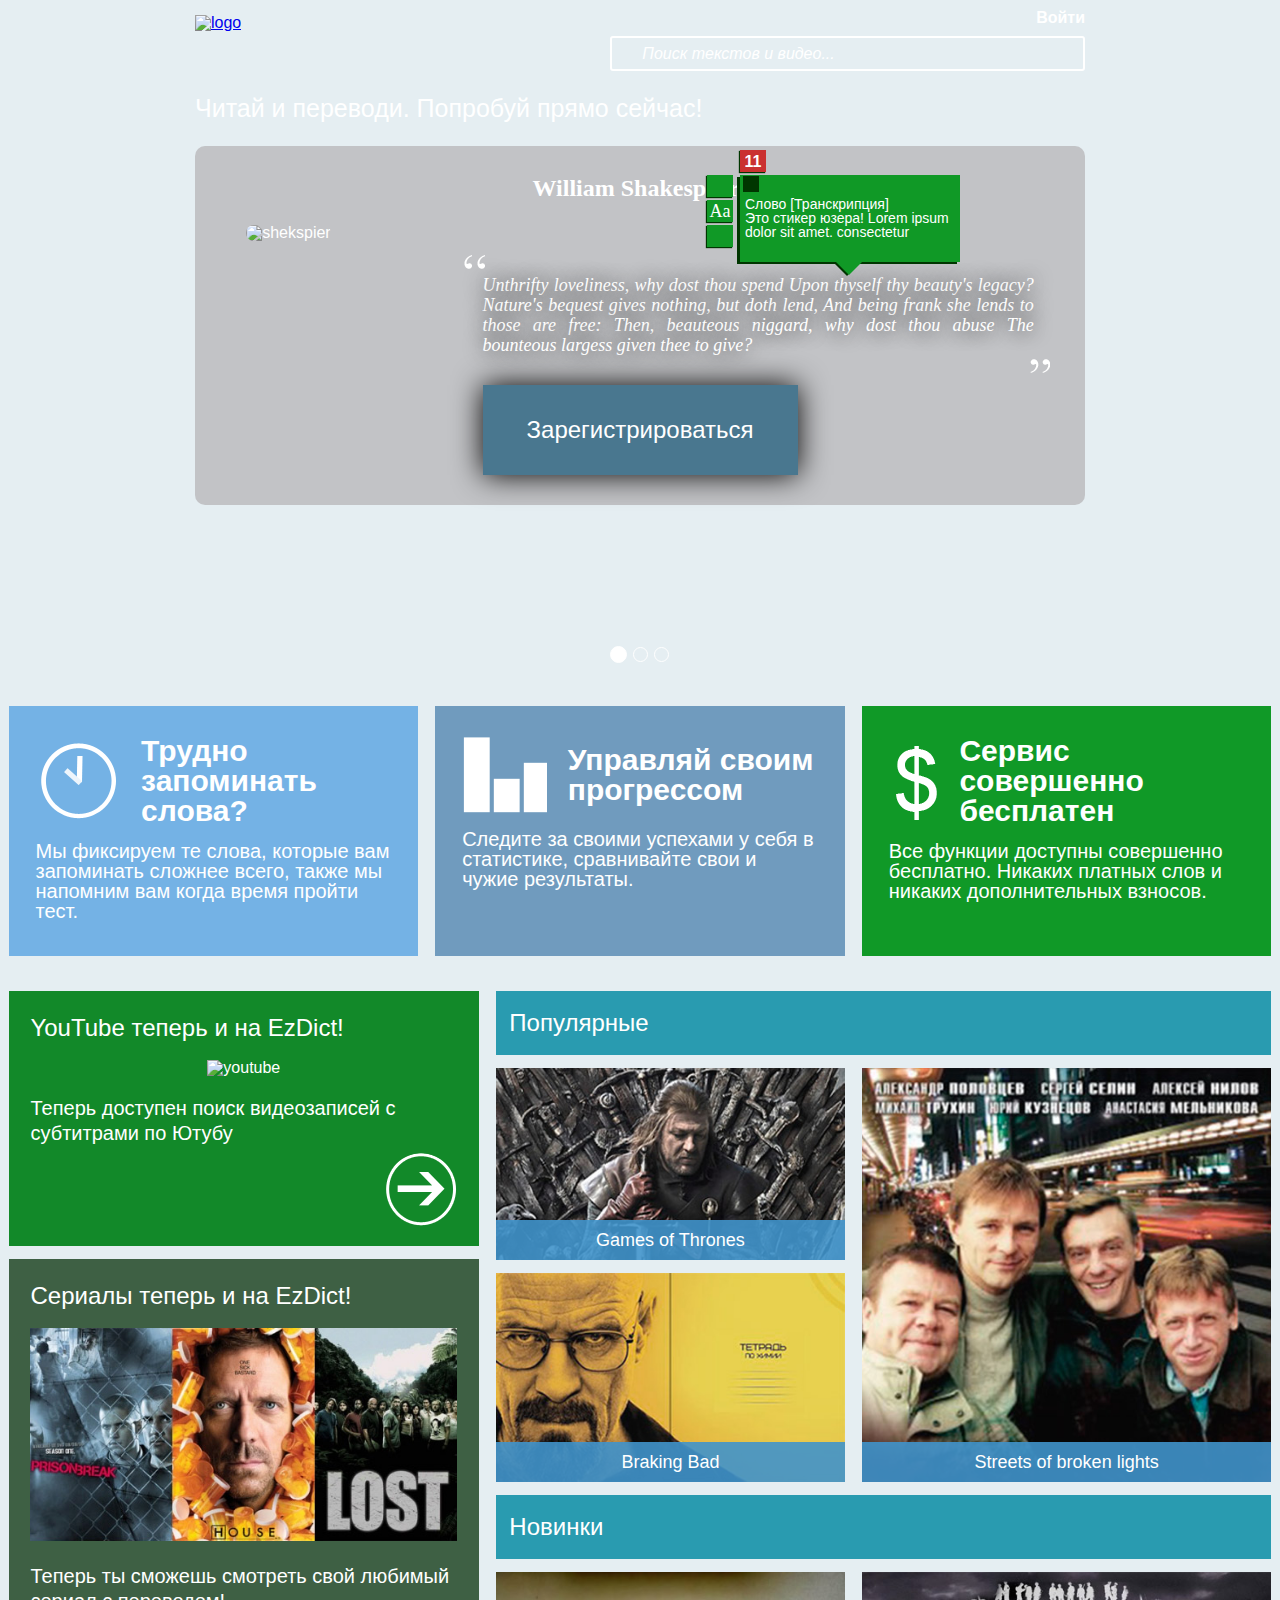
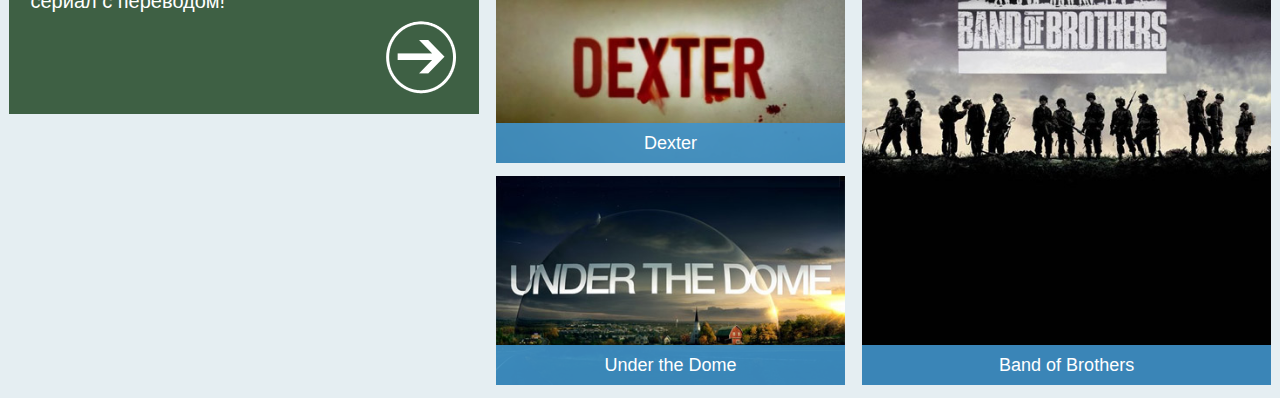
==== commit bf706c3a: "sticker 0.5 source amination" ====
--- a/index.html
+++ b/index.html
@@ -5,6 +5,7 @@
 		<meta http-equiv="X-UA-Compatible" content="IE=edge,chrome=1">
 		<title>EzDict - Интерактивный словарь</title>
 		<link rel="stylesheet" href="css/app.css" type="text/css">
+        <link rel="stylesheet" href="css/whhg.css" type="text/css">
 		<!--[if IE]>
  			<link href="css/ie.css" media="screen, projection" rel="stylesheet" type="text/css" />
 		<![endif]-->
@@ -36,26 +37,57 @@
             <div class="carousel-wrap">
                 <!-- STICKER START  -->
                  <div class="sticker">
-                        <div class="counter" title="Счетчик просмотров">
+                    <div class="slide-down-btn"><i class="icon-circleup"></i></div>
+                     <div class="slide-up-btn"><i class="icon-circledown"></i></div>
+                        <div class="counter warning5" title="Счетчик просмотров">
                             <p>11</p>
                         </div>
                         <div class="control-panel left">
                             <div class="st-btn-wrap" title="Редактировать стикер">
-                                <div class="st-btn edit"></div>
+                                <div class="st-btn edit"><i class="icon-pen"></i></div>
                             </div>
                             <div class="st-btn-wrap" title="Добавить новый стикер">
-                                <div class="st-btn add-new"></div>
+                                <div class="st-btn add-new"><i class="icon-createfile"></i></div>
                             </div>
                             <div class="st-btn-wrap vrashi" title="Добавить в изучаемые">
                                 <div class="st-btn add-to-learning">Aa</div>
                             </div>
-                            <div class="st-btn-wrap vrashi" title="НРАИЦА">
-                                <div class="st-btn like-it">♥</div>
+                            <div class="st-btn-wrap vrashi" title="МЕНЕ НАРАИЦА">
+                                <div class="st-btn like-it"><i class="icon-thumbs-up"></i></div>
                             </div>
                             <div class="st-btn-wrap" title="Закрыть стикер">
-                                <div class="st-btn close"></div>
-                            </div>
-                        </div>
+                                <div class="st-btn close" id="close-sticker"><i class="icon-remove"></i></div>
+                            </div>
+                        </div>
+                        <div class="sticker-source-wrap">
+                            <div class="st-source-btn user active" title="Ваш стикер" ><i class="icon-useralt"></i></div>
+                            <div class="st-source-btn ezdict" title="Стикер EzDict"><i class="icon-notebook"></i></div>
+                            <div class="st-source-btn best " title="Лучший пользовательский стикер" ><i class="icon-star-empty"></i></div>
+                        </div>
+                        <div class="st-translate">
+                            <div class="st-source-translate" id="user-sticker">
+                                <span>Слово</span>
+                                <span>[Транскрипция]</span>
+                                <br>
+                                <span>Это стикер юзера! Lorem ipsum dolor sit amet, consectetur adipisicing elit. Perferendis nisi placeat quaerat necessitatibus quo libero in animi odio ipsa. Lorem ipsum dolor sit amet, consectetur adipisicing elit.
+                                Lorem ipsum dolor sit amet, consectetur adipisicing elit. Adipisci rerum quae suscipit delectus, nobis cum hic eos recusandae eius, nam atque aliquid consequuntur nihil quibusdam, a, enim. Minus, voluptate, vero!</span>
+                            </div>
+                            <div class="st-source-translate" id="ezdict-sticker">
+                                <span>Слово</span>
+                                <span>[Транскрипция]</span>
+                                <br>
+                                <span>Это стикер Яндекса! Lorem ipsum dolor sit amet, consectetur adipisicing elit. Perferendis nisi placeat quaerat necessitatibus quo libero in animi odio ipsa. Lorem ipsum dolor sit amet, consectetur adipisicing elit.
+                                Lorem ipsum dolor sit amet, consectetur adipisicing elit. Adipisci rerum quae suscipit delectus, nobis cum hic eos recusandae eius, nam atque aliquid consequuntur nihil quibusdam, a, enim. Minus, voluptate, vero!</span>
+                            </div>
+                            <div class="st-source-translate" id="best-sticker">
+                                <span>Слово</span>
+                                <span>[Транскрипция]</span>
+                                <br> 
+                                <span>Это лучший пользовательский стикер! Lorem ipsum dolor sit amet, consectetur adipisicing elit. Perferendis nisi placeat quaerat necessitatibus quo libero in animi odio ipsa. Lorem ipsum dolor sit amet, consectetur adipisicing elit.
+                                Lorem ipsum dolor sit amet, consectetur adipisicing elit. Adipisci rerum quae suscipit delectus, nobis cum hic eos recusandae eius, nam atque aliquid consequuntur nihil quibusdam, a, enim. Minus, voluptate, vero!</span>
+                            </div>
+                        </div>
+
                 </div>
                 <!-- STICKER END  -->
                 <!-- indicators -->
@@ -298,6 +330,7 @@
         <!-- Конец колонки контента -->
     </div>
     <script type="text/javascript" src="js/jquery-1.11.1.js"></script>
+    <script type="text/javascript" src="js/jquery.slimscroll.min.js"></script>
     <script type="text/javascript" src="js/main.js"></script>
 	</body>
 </html>--- a/css/app.css
+++ b/css/app.css
@@ -736,18 +736,21 @@
 
 /* line 457, D:/work/ezdict_front-end_proto/sass/app.scss */
 .sticker {
-  top: 30px;
+  bottom: 78%;
   right: 25%;
   position: absolute;
   z-index: 100000;
-  min-width: 200px;
-  height: 80px;
+  width: 220px;
   background: #109926;
+  padding-bottom: 25px;
   -webkit-box-shadow: #003600 -3px 2px 0px;
   -moz-box-shadow: #003600 -3px 2px 0px;
   box-shadow: #003600 -3px 2px 0px;
-}
-/* line 467, D:/work/ezdict_front-end_proto/sass/app.scss */
+  -webkit-box-sizing: border-box;
+  -moz-box-sizing: border-box;
+  box-sizing: border-box;
+}
+/* line 468, D:/work/ezdict_front-end_proto/sass/app.scss */
 .sticker::after {
   content: '';
   position: absolute;
@@ -758,7 +761,7 @@
   border: 14px solid;
   border-color: #109926 transparent transparent transparent;
 }
-/* line 477, D:/work/ezdict_front-end_proto/sass/app.scss */
+/* line 478, D:/work/ezdict_front-end_proto/sass/app.scss */
 .sticker::before {
   content: '';
   position: absolute;
@@ -769,35 +772,53 @@
   border: 14px solid;
   border-color: #003600 transparent transparent transparent;
 }
-
 /* line 493, D:/work/ezdict_front-end_proto/sass/app.scss */
+.sticker i {
+  color: white;
+}
+
+/* line 497, D:/work/ezdict_front-end_proto/sass/app.scss */
+.slide-down-btn, .slide-up-btn {
+  cursor: pointer;
+  position: absolute;
+  bottom: 2px;
+  right: 5px;
+}
+
+/* line 503, D:/work/ezdict_front-end_proto/sass/app.scss */
+.slide-up-btn {
+  display: none;
+}
+
+/* line 506, D:/work/ezdict_front-end_proto/sass/app.scss */
 .control-panel {
   position: absolute;
 }
 
-/* line 496, D:/work/ezdict_front-end_proto/sass/app.scss */
+/* line 509, D:/work/ezdict_front-end_proto/sass/app.scss */
 .control-panel.left {
   left: -33px;
 }
 
-/* line 499, D:/work/ezdict_front-end_proto/sass/app.scss */
+/* line 512, D:/work/ezdict_front-end_proto/sass/app.scss */
 .control-panel.right {
   right: -33px;
 }
 
-/* line 502, D:/work/ezdict_front-end_proto/sass/app.scss */
+/* line 515, D:/work/ezdict_front-end_proto/sass/app.scss */
 .st-btn-wrap {
   cursor: pointer;
 }
 
-/* line 505, D:/work/ezdict_front-end_proto/sass/app.scss */
+/* line 519, D:/work/ezdict_front-end_proto/sass/app.scss */
 .st-btn {
-  width: 25px;
+  font-size: 18px;
+  width: 26px;
   height: 22px;
   background: #109926;
-  text-align: center;
   margin-bottom: 3px;
   font-family: 'times';
+  text-align: center;
   color: #fff;
   line-height: 22px;
   -webkit-box-shadow: #003600 -1px 1px 1px;
@@ -806,80 +827,85 @@
   -webkit-box-sizing: border-box;
   -moz-box-sizing: border-box;
   box-sizing: border-box;
-}
-
-/* line 517, D:/work/ezdict_front-end_proto/sass/app.scss */
+  -webkit-user-select: none;
+  -moz-user-select: none;
+  user-select: none;
+}
+/* line 532, D:/work/ezdict_front-end_proto/sass/app.scss */
+.st-btn:hover {
+  background-color: #88cc93;
+}
+/* line 535, D:/work/ezdict_front-end_proto/sass/app.scss */
+.st-btn:active {
+  background-color: #003600;
+}
+
+/* line 539, D:/work/ezdict_front-end_proto/sass/app.scss */
 .counter {
   overflow: hidden;
   position: absolute;
-  width: 30px;
+  width: 26px;
   height: 22px;
-  line-height: 22px;
+  line-height: 24px;
   text-align: center;
   background: #fff;
   top: -25px;
-}
-/* line 526, D:/work/ezdict_front-end_proto/sass/app.scss */
+  -webkit-box-shadow: #003600 -1px 1px 1px;
+  -moz-box-shadow: #003600 -1px 1px 1px;
+  box-shadow: #003600 -1px 1px 1px;
+}
+/* line 549, D:/work/ezdict_front-end_proto/sass/app.scss */
 .counter > p {
   font-weight: 800;
   color: #20a034;
 }
 
-/* line 531, D:/work/ezdict_front-end_proto/sass/app.scss */
+/* line 555, D:/work/ezdict_front-end_proto/sass/app.scss */
 .counter.warning1 {
   background: #efd7d7;
 }
 
-/* line 534, D:/work/ezdict_front-end_proto/sass/app.scss */
+/* line 558, D:/work/ezdict_front-end_proto/sass/app.scss */
 .counter.warning2 {
   background: #e5d8a5;
 }
 
-/* line 537, D:/work/ezdict_front-end_proto/sass/app.scss */
+/* line 561, D:/work/ezdict_front-end_proto/sass/app.scss */
 .counter.warning3 {
   background: #dcab71;
 }
 
-/* line 540, D:/work/ezdict_front-end_proto/sass/app.scss */
+/* line 564, D:/work/ezdict_front-end_proto/sass/app.scss */
 .counter.warning4 {
   background: #dc8071;
 }
 
-/* line 543, D:/work/ezdict_front-end_proto/sass/app.scss */
+/* line 567, D:/work/ezdict_front-end_proto/sass/app.scss */
 .counter.warning5 {
   background: #ca3030;
 }
-/* line 545, D:/work/ezdict_front-end_proto/sass/app.scss */
+/* line 569, D:/work/ezdict_front-end_proto/sass/app.scss */
 .counter.warning5 p {
   color: white;
 }
 
-/* line 550, D:/work/ezdict_front-end_proto/sass/app.scss */
-.st-btn.edit {
-  background: #109926 url("../img/promo-nav.png") -50px -80px no-repeat;
-}
-
-/* line 554, D:/work/ezdict_front-end_proto/sass/app.scss */
+/* line 578, D:/work/ezdict_front-end_proto/sass/app.scss */
 .st-btn.add-new {
-  background: #109926 url("../img/promo-nav.png") -75px -80px no-repeat;
-}
-
-/* line 561, D:/work/ezdict_front-end_proto/sass/app.scss */
+  display: none;
+}
+
+/* line 586, D:/work/ezdict_front-end_proto/sass/app.scss */
 .st-btn.like-it {
-  font-size: 22px;
-}
-
-/* line 565, D:/work/ezdict_front-end_proto/sass/app.scss */
+  font-size: 17px;
+  display: none;
+}
+
+/* line 592, D:/work/ezdict_front-end_proto/sass/app.scss */
 .st-btn.close {
-  background: #109926 url("../img/promo-nav.png") 0px -80px no-repeat;
-}
-
-/* line 569, D:/work/ezdict_front-end_proto/sass/app.scss */
-.st-btn:hover {
-  background-color: #88cc93;
-}
-
-/* line 572, D:/work/ezdict_front-end_proto/sass/app.scss */
+  font-size: 14px;
+}
+
+/* line 599, D:/work/ezdict_front-end_proto/sass/app.scss */
 .vrashi:hover .st-btn {
   -webkit-animation: rotating 1s linear infinite;
   -moz-animation: rotating 1s linear infinite;
@@ -889,7 +915,7 @@
 }
 
 @keyframes rotating {
-  /* line 581, D:/work/ezdict_front-end_proto/sass/app.scss */
+  /* line 608, D:/work/ezdict_front-end_proto/sass/app.scss */
   0% {
     -webkit-transform: rotateY(0deg);
     -moz-transform: rotateY(0deg);
@@ -898,7 +924,7 @@
     transform: rotateY(0deg);
   }
 
-  /* line 585, D:/work/ezdict_front-end_proto/sass/app.scss */
+  /* line 612, D:/work/ezdict_front-end_proto/sass/app.scss */
   50% {
     background: #0e761f;
     -webkit-transform: rotateY(180deg);
@@ -908,7 +934,7 @@
     transform: rotateY(180deg);
   }
 
-  /* line 590, D:/work/ezdict_front-end_proto/sass/app.scss */
+  /* line 617, D:/work/ezdict_front-end_proto/sass/app.scss */
   100% {
     -webkit-transform: rotateY(360deg);
     -moz-transform: rotateY(360deg);
@@ -919,7 +945,7 @@
 }
 
 @-webkit-keyframes rotating {
-  /* line 596, D:/work/ezdict_front-end_proto/sass/app.scss */
+  /* line 623, D:/work/ezdict_front-end_proto/sass/app.scss */
   0% {
     -webkit-transform: rotateY(0deg);
     -moz-transform: rotateY(0deg);
@@ -928,7 +954,7 @@
     transform: rotateY(0deg);
   }
 
-  /* line 600, D:/work/ezdict_front-end_proto/sass/app.scss */
+  /* line 627, D:/work/ezdict_front-end_proto/sass/app.scss */
   50% {
     background: #0e761f;
     -webkit-transform: rotateY(180deg);
@@ -938,7 +964,7 @@
     transform: rotateY(180deg);
   }
 
-  /* line 605, D:/work/ezdict_front-end_proto/sass/app.scss */
+  /* line 632, D:/work/ezdict_front-end_proto/sass/app.scss */
   100% {
     -webkit-transform: rotateY(360deg);
     -moz-transform: rotateY(360deg);
@@ -948,37 +974,114 @@
   }
 }
 
+/* line 636, D:/work/ezdict_front-end_proto/sass/app.scss */
+.sticker-source-wrap {
+  padding: 1px 0 0 3px;
+  font-size: 0;
+}
+
+/* line 641, D:/work/ezdict_front-end_proto/sass/app.scss */
+.sticker-source-wrap > div {
+  display: inline-block;
+  color: white;
+  cursor: pointer;
+  font-size: 12px;
+  margin-right: 2px;
+}
+
+/* line 648, D:/work/ezdict_front-end_proto/sass/app.scss */
+.st-source-btn {
+  width: 16px;
+  height: 16px;
+  text-align: center;
+  line-height: 16px;
+  vertical-align: middle;
+  text-shadow: 0 0 0.5px white;
+}
+/* line 655, D:/work/ezdict_front-end_proto/sass/app.scss */
+.st-source-btn:hover {
+  background: #88cc93;
+}
+/* line 658, D:/work/ezdict_front-end_proto/sass/app.scss */
+.st-source-btn:active {
+  background: #003600;
+}
+
+/* line 662, D:/work/ezdict_front-end_proto/sass/app.scss */
+.st-source-btn.ezdict {
+  font-size: 13px;
+}
+
+/* line 665, D:/work/ezdict_front-end_proto/sass/app.scss */
+.st-source-btn.best {
+  line-height: 14px;
+  font-size: 14px;
+}
+
+/* line 669, D:/work/ezdict_front-end_proto/sass/app.scss */
+.st-source-btn.active {
+  background: #003600;
+}
+
+/* line 672, D:/work/ezdict_front-end_proto/sass/app.scss */
+.st-translate {
+  position: relative;
+  overflow: hidden;
+  color: white;
+  font-size: 14px;
+  margin: 5px 5px 0 5px;
+  padding: 0 5px 5px 0;
+  max-height: 40px;
+  -webkit-transition: all 0.5s ease;
+  -moz-transition: all 0.5s ease;
+  -o-transition: all 0.5s ease;
+  transition: all 0.5s ease;
+  -webkit-box-sizing: border-box;
+  -moz-box-sizing: border-box;
+  box-sizing: border-box;
+}
+
+/* line 683, D:/work/ezdict_front-end_proto/sass/app.scss */
+.st-translate.large {
+  max-height: 160px;
+}
+
+/* line 687, D:/work/ezdict_front-end_proto/sass/app.scss */
+#ezdict-sticker, #best-sticker {
+  display: none;
+}
+
 /*media quaeries*/
 @media only screen and (max-width: 1280px) {
-  /* line 614, D:/work/ezdict_front-end_proto/sass/app.scss */
+  /* line 696, D:/work/ezdict_front-end_proto/sass/app.scss */
   .promo-item {
     min-height: 250px;
   }
 }
 @media only screen and (max-width: 1024px) {
-  /* line 621, D:/work/ezdict_front-end_proto/sass/app.scss */
+  /* line 704, D:/work/ezdict_front-end_proto/sass/app.scss */
   .text-wrap {
     width: 95%;
   }
 
-  /* line 624, D:/work/ezdict_front-end_proto/sass/app.scss */
+  /* line 707, D:/work/ezdict_front-end_proto/sass/app.scss */
   header {
     width: 95%;
   }
 }
 @media only screen and (max-width: 992px) {
   /*promo*/
-  /* line 632, D:/work/ezdict_front-end_proto/sass/app.scss */
+  /* line 715, D:/work/ezdict_front-end_proto/sass/app.scss */
   .promo-item.first {
     width: 48.6394557823%;
   }
 
-  /* line 636, D:/work/ezdict_front-end_proto/sass/app.scss */
+  /* line 719, D:/work/ezdict_front-end_proto/sass/app.scss */
   .promo-item.second {
     width: 48.6394557823%;
   }
 
-  /* line 640, D:/work/ezdict_front-end_proto/sass/app.scss */
+  /* line 723, D:/work/ezdict_front-end_proto/sass/app.scss */
   .promo-item.third {
     margin-top: 5px;
     width: 98.63945578231293%;
@@ -989,74 +1092,74 @@
   /*news*/
 }
 @media only screen and (max-width: 768px) {
-  /* line 653, D:/work/ezdict_front-end_proto/sass/app.scss */
+  /* line 736, D:/work/ezdict_front-end_proto/sass/app.scss */
   .promo-item.first {
     width: 98.63945578231293%;
     margin-top: 15px;
     min-height: 100%;
   }
 
-  /* line 658, D:/work/ezdict_front-end_proto/sass/app.scss */
+  /* line 741, D:/work/ezdict_front-end_proto/sass/app.scss */
   .promo-item.second {
     width: 98.63945578231293%;
     margin-top: 5px;
     min-height: 100%;
   }
 
-  /* line 663, D:/work/ezdict_front-end_proto/sass/app.scss */
+  /* line 746, D:/work/ezdict_front-end_proto/sass/app.scss */
   .promo-item.third {
     margin-top: 5px;
     width: 98.63945578231293%;
     min-height: 100%;
   }
 
-  /* line 668, D:/work/ezdict_front-end_proto/sass/app.scss */
+  /* line 751, D:/work/ezdict_front-end_proto/sass/app.scss */
   .author-photo {
     text-align: center;
     width: 100%;
   }
 
-  /* line 672, D:/work/ezdict_front-end_proto/sass/app.scss */
+  /* line 755, D:/work/ezdict_front-end_proto/sass/app.scss */
   .author-text {
     width: 100%;
   }
 
-  /* line 675, D:/work/ezdict_front-end_proto/sass/app.scss */
+  /* line 758, D:/work/ezdict_front-end_proto/sass/app.scss */
   .logo-wrap {
     text-align: center;
     width: 100%;
   }
 
-  /* line 679, D:/work/ezdict_front-end_proto/sass/app.scss */
+  /* line 762, D:/work/ezdict_front-end_proto/sass/app.scss */
   .search-login-wrap {
     width: 100%;
   }
 
-  /* line 682, D:/work/ezdict_front-end_proto/sass/app.scss */
+  /* line 765, D:/work/ezdict_front-end_proto/sass/app.scss */
   .reg-btn {
     width: 100%;
   }
 
-  /* line 686, D:/work/ezdict_front-end_proto/sass/app.scss */
+  /* line 769, D:/work/ezdict_front-end_proto/sass/app.scss */
   .popular-new-content h3 {
     font-size: 18px;
   }
 
-  /* line 690, D:/work/ezdict_front-end_proto/sass/app.scss */
+  /* line 773, D:/work/ezdict_front-end_proto/sass/app.scss */
   .content-col {
     width: 98.63945578231293%;
   }
-  /* line 692, D:/work/ezdict_front-end_proto/sass/app.scss */
+  /* line 775, D:/work/ezdict_front-end_proto/sass/app.scss */
   .content-col img {
     width: 100%;
   }
 
-  /* line 696, D:/work/ezdict_front-end_proto/sass/app.scss */
+  /* line 779, D:/work/ezdict_front-end_proto/sass/app.scss */
   .news-col {
     width: 98.63945578231293%;
   }
 
-  /* line 700, D:/work/ezdict_front-end_proto/sass/app.scss */
+  /* line 783, D:/work/ezdict_front-end_proto/sass/app.scss */
   .news-item h3 {
     text-align: center;
   }
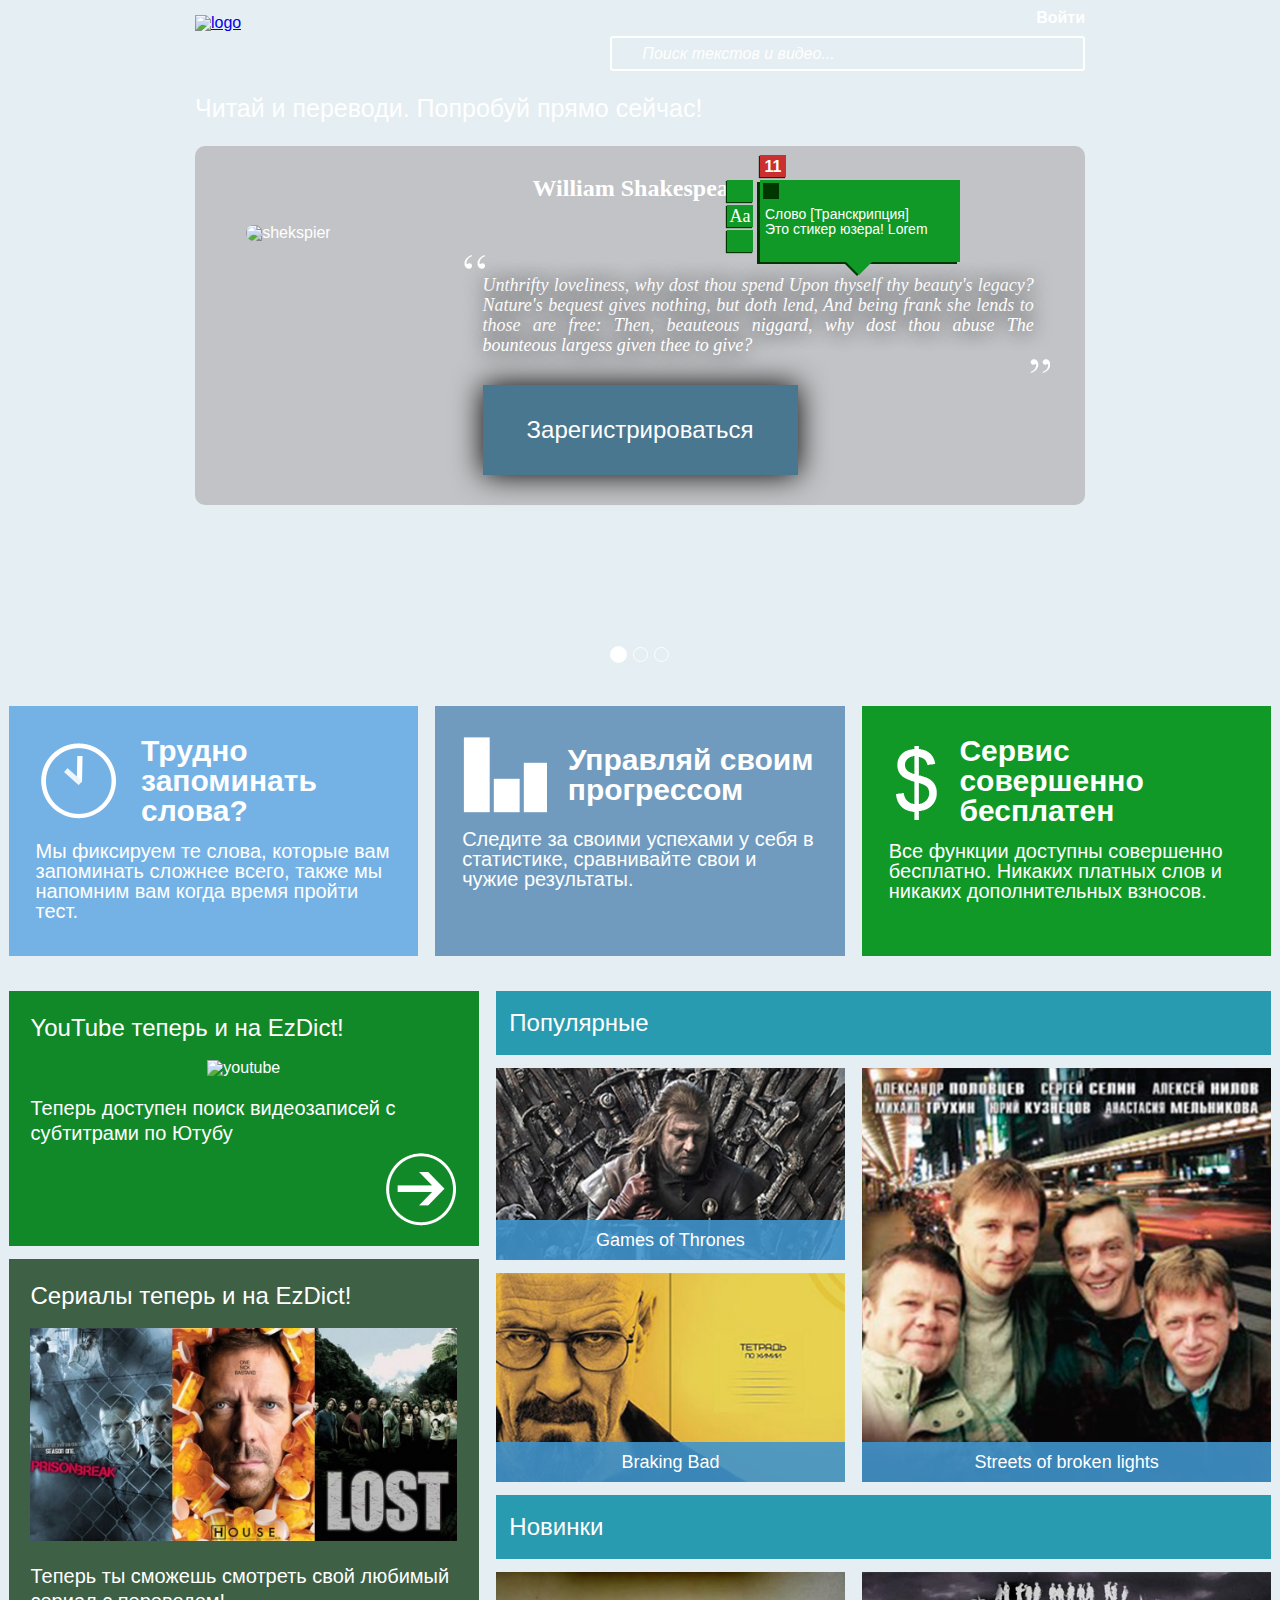
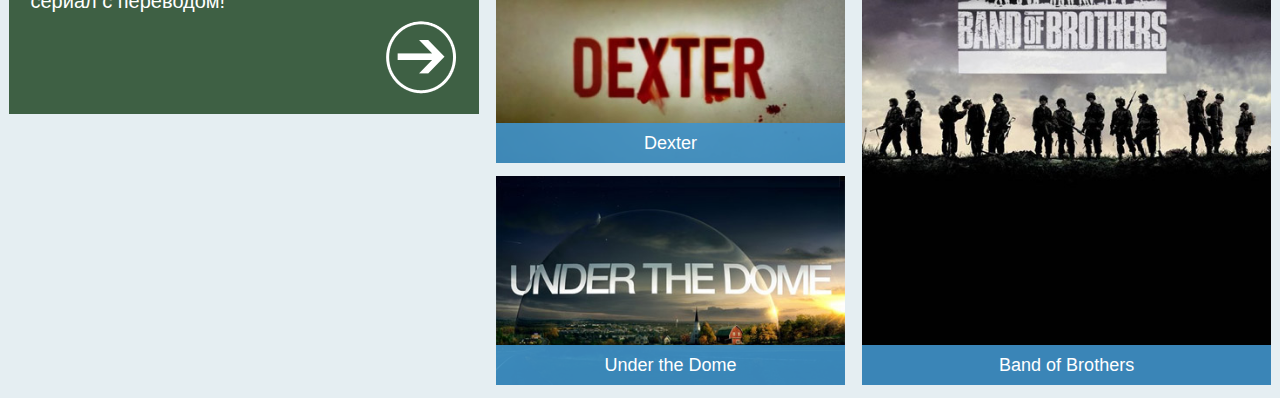
==== commit 7263967e: "slide-down-btn rotation-active" ====
--- a/index.html
+++ b/index.html
@@ -38,7 +38,6 @@
                 <!-- STICKER START  -->
                  <div class="sticker">
                     <div class="slide-down-btn"><i class="icon-circleup"></i></div>
-                     <div class="slide-up-btn"><i class="icon-circledown"></i></div>
                         <div class="counter warning5" title="Счетчик просмотров">
                             <p>11</p>
                         </div>
--- a/css/app.css
+++ b/css/app.css
@@ -1,3 +1,4 @@
+@charset "IBM866";
 /* line 17, D:/Program Files/Ruby200/lib/ruby/gems/2.0.0/gems/compass-0.12.6/frameworks/compass/stylesheets/compass/reset/_utilities.scss */
 html, body, div, span, applet, object, iframe,
 h1, h2, h3, h4, h5, h6, p, blockquote, pre,
@@ -740,7 +741,7 @@
   right: 25%;
   position: absolute;
   z-index: 100000;
-  width: 220px;
+  width: 200px;
   background: #109926;
   padding-bottom: 25px;
   -webkit-box-shadow: #003600 -3px 2px 0px;
@@ -778,39 +779,44 @@
 }
 
 /* line 497, D:/work/ezdict_front-end_proto/sass/app.scss */
-.slide-down-btn, .slide-up-btn {
+.slide-down-btn {
   cursor: pointer;
   position: absolute;
   bottom: 2px;
   right: 5px;
 }
 
-/* line 503, D:/work/ezdict_front-end_proto/sass/app.scss */
-.slide-up-btn {
-  display: none;
-}
-
-/* line 506, D:/work/ezdict_front-end_proto/sass/app.scss */
+/* line 504, D:/work/ezdict_front-end_proto/sass/app.scss */
+.slide-down-btn.slide-up {
+  -webkit-transform: rotate(180deg);
+  -moz-transform: rotate(180deg);
+  -ms-transform: rotate(180deg);
+  -o-transform: rotate(180deg);
+  transform: rotate(180deg);
+  line-height: 19px;
+}
+
+/* line 509, D:/work/ezdict_front-end_proto/sass/app.scss */
 .control-panel {
   position: absolute;
 }
 
-/* line 509, D:/work/ezdict_front-end_proto/sass/app.scss */
+/* line 512, D:/work/ezdict_front-end_proto/sass/app.scss */
 .control-panel.left {
   left: -33px;
 }
 
-/* line 512, D:/work/ezdict_front-end_proto/sass/app.scss */
+/* line 515, D:/work/ezdict_front-end_proto/sass/app.scss */
 .control-panel.right {
   right: -33px;
 }
 
-/* line 515, D:/work/ezdict_front-end_proto/sass/app.scss */
+/* line 518, D:/work/ezdict_front-end_proto/sass/app.scss */
 .st-btn-wrap {
   cursor: pointer;
 }
 
-/* line 519, D:/work/ezdict_front-end_proto/sass/app.scss */
+/* line 522, D:/work/ezdict_front-end_proto/sass/app.scss */
 .st-btn {
   font-size: 18px;
   width: 26px;
@@ -831,16 +837,16 @@
   -moz-user-select: none;
   user-select: none;
 }
-/* line 532, D:/work/ezdict_front-end_proto/sass/app.scss */
+/* line 535, D:/work/ezdict_front-end_proto/sass/app.scss */
 .st-btn:hover {
   background-color: #88cc93;
 }
-/* line 535, D:/work/ezdict_front-end_proto/sass/app.scss */
+/* line 538, D:/work/ezdict_front-end_proto/sass/app.scss */
 .st-btn:active {
   background-color: #003600;
 }
 
-/* line 539, D:/work/ezdict_front-end_proto/sass/app.scss */
+/* line 542, D:/work/ezdict_front-end_proto/sass/app.scss */
 .counter {
   overflow: hidden;
   position: absolute;
@@ -854,58 +860,58 @@
   -moz-box-shadow: #003600 -1px 1px 1px;
   box-shadow: #003600 -1px 1px 1px;
 }
-/* line 549, D:/work/ezdict_front-end_proto/sass/app.scss */
+/* line 552, D:/work/ezdict_front-end_proto/sass/app.scss */
 .counter > p {
   font-weight: 800;
   color: #20a034;
 }
 
-/* line 555, D:/work/ezdict_front-end_proto/sass/app.scss */
+/* line 558, D:/work/ezdict_front-end_proto/sass/app.scss */
 .counter.warning1 {
   background: #efd7d7;
 }
 
-/* line 558, D:/work/ezdict_front-end_proto/sass/app.scss */
+/* line 561, D:/work/ezdict_front-end_proto/sass/app.scss */
 .counter.warning2 {
   background: #e5d8a5;
 }
 
-/* line 561, D:/work/ezdict_front-end_proto/sass/app.scss */
+/* line 564, D:/work/ezdict_front-end_proto/sass/app.scss */
 .counter.warning3 {
   background: #dcab71;
 }
 
-/* line 564, D:/work/ezdict_front-end_proto/sass/app.scss */
+/* line 567, D:/work/ezdict_front-end_proto/sass/app.scss */
 .counter.warning4 {
   background: #dc8071;
 }
 
-/* line 567, D:/work/ezdict_front-end_proto/sass/app.scss */
+/* line 570, D:/work/ezdict_front-end_proto/sass/app.scss */
 .counter.warning5 {
   background: #ca3030;
 }
-/* line 569, D:/work/ezdict_front-end_proto/sass/app.scss */
+/* line 572, D:/work/ezdict_front-end_proto/sass/app.scss */
 .counter.warning5 p {
   color: white;
 }
 
-/* line 578, D:/work/ezdict_front-end_proto/sass/app.scss */
+/* line 581, D:/work/ezdict_front-end_proto/sass/app.scss */
 .st-btn.add-new {
   display: none;
 }
 
-/* line 586, D:/work/ezdict_front-end_proto/sass/app.scss */
+/* line 589, D:/work/ezdict_front-end_proto/sass/app.scss */
 .st-btn.like-it {
   font-size: 17px;
   display: none;
 }
 
-/* line 592, D:/work/ezdict_front-end_proto/sass/app.scss */
+/* line 595, D:/work/ezdict_front-end_proto/sass/app.scss */
 .st-btn.close {
   font-size: 14px;
 }
 
-/* line 599, D:/work/ezdict_front-end_proto/sass/app.scss */
+/* line 602, D:/work/ezdict_front-end_proto/sass/app.scss */
 .vrashi:hover .st-btn {
   -webkit-animation: rotating 1s linear infinite;
   -moz-animation: rotating 1s linear infinite;
@@ -915,7 +921,7 @@
 }
 
 @keyframes rotating {
-  /* line 608, D:/work/ezdict_front-end_proto/sass/app.scss */
+  /* line 611, D:/work/ezdict_front-end_proto/sass/app.scss */
   0% {
     -webkit-transform: rotateY(0deg);
     -moz-transform: rotateY(0deg);
@@ -924,7 +930,7 @@
     transform: rotateY(0deg);
   }
 
-  /* line 612, D:/work/ezdict_front-end_proto/sass/app.scss */
+  /* line 615, D:/work/ezdict_front-end_proto/sass/app.scss */
   50% {
     background: #0e761f;
     -webkit-transform: rotateY(180deg);
@@ -934,7 +940,7 @@
     transform: rotateY(180deg);
   }
 
-  /* line 617, D:/work/ezdict_front-end_proto/sass/app.scss */
+  /* line 620, D:/work/ezdict_front-end_proto/sass/app.scss */
   100% {
     -webkit-transform: rotateY(360deg);
     -moz-transform: rotateY(360deg);
@@ -945,7 +951,7 @@
 }
 
 @-webkit-keyframes rotating {
-  /* line 623, D:/work/ezdict_front-end_proto/sass/app.scss */
+  /* line 626, D:/work/ezdict_front-end_proto/sass/app.scss */
   0% {
     -webkit-transform: rotateY(0deg);
     -moz-transform: rotateY(0deg);
@@ -954,7 +960,7 @@
     transform: rotateY(0deg);
   }
 
-  /* line 627, D:/work/ezdict_front-end_proto/sass/app.scss */
+  /* line 630, D:/work/ezdict_front-end_proto/sass/app.scss */
   50% {
     background: #0e761f;
     -webkit-transform: rotateY(180deg);
@@ -964,7 +970,7 @@
     transform: rotateY(180deg);
   }
 
-  /* line 632, D:/work/ezdict_front-end_proto/sass/app.scss */
+  /* line 635, D:/work/ezdict_front-end_proto/sass/app.scss */
   100% {
     -webkit-transform: rotateY(360deg);
     -moz-transform: rotateY(360deg);
@@ -974,13 +980,15 @@
   }
 }
 
-/* line 636, D:/work/ezdict_front-end_proto/sass/app.scss */
+/* line 639, D:/work/ezdict_front-end_proto/sass/app.scss */
 .sticker-source-wrap {
-  padding: 1px 0 0 3px;
+  display: table;
+  /*фикс для Safari*/
+  padding: 3px 0 0 3px;
   font-size: 0;
 }
 
-/* line 641, D:/work/ezdict_front-end_proto/sass/app.scss */
+/* line 645, D:/work/ezdict_front-end_proto/sass/app.scss */
 .sticker-source-wrap > div {
   display: inline-block;
   color: white;
@@ -989,7 +997,7 @@
   margin-right: 2px;
 }
 
-/* line 648, D:/work/ezdict_front-end_proto/sass/app.scss */
+/* line 652, D:/work/ezdict_front-end_proto/sass/app.scss */
 .st-source-btn {
   width: 16px;
   height: 16px;
@@ -998,40 +1006,40 @@
   vertical-align: middle;
   text-shadow: 0 0 0.5px white;
 }
-/* line 655, D:/work/ezdict_front-end_proto/sass/app.scss */
+/* line 659, D:/work/ezdict_front-end_proto/sass/app.scss */
 .st-source-btn:hover {
   background: #88cc93;
 }
-/* line 658, D:/work/ezdict_front-end_proto/sass/app.scss */
+/* line 662, D:/work/ezdict_front-end_proto/sass/app.scss */
 .st-source-btn:active {
   background: #003600;
 }
 
-/* line 662, D:/work/ezdict_front-end_proto/sass/app.scss */
+/* line 666, D:/work/ezdict_front-end_proto/sass/app.scss */
 .st-source-btn.ezdict {
   font-size: 13px;
 }
 
-/* line 665, D:/work/ezdict_front-end_proto/sass/app.scss */
+/* line 669, D:/work/ezdict_front-end_proto/sass/app.scss */
 .st-source-btn.best {
   line-height: 14px;
   font-size: 14px;
 }
 
-/* line 669, D:/work/ezdict_front-end_proto/sass/app.scss */
+/* line 673, D:/work/ezdict_front-end_proto/sass/app.scss */
 .st-source-btn.active {
   background: #003600;
 }
 
-/* line 672, D:/work/ezdict_front-end_proto/sass/app.scss */
+/* line 676, D:/work/ezdict_front-end_proto/sass/app.scss */
 .st-translate {
-  position: relative;
   overflow: hidden;
   color: white;
   font-size: 14px;
-  margin: 5px 5px 0 5px;
+  margin: 8px 5px 0 5px;
   padding: 0 5px 5px 0;
-  max-height: 40px;
+  max-height: 30px;
+  line-height: 15px;
   -webkit-transition: all 0.5s ease;
   -moz-transition: all 0.5s ease;
   -o-transition: all 0.5s ease;
@@ -1041,47 +1049,47 @@
   box-sizing: border-box;
 }
 
-/* line 683, D:/work/ezdict_front-end_proto/sass/app.scss */
+/* line 687, D:/work/ezdict_front-end_proto/sass/app.scss */
 .st-translate.large {
   max-height: 160px;
 }
 
-/* line 687, D:/work/ezdict_front-end_proto/sass/app.scss */
+/* line 691, D:/work/ezdict_front-end_proto/sass/app.scss */
 #ezdict-sticker, #best-sticker {
   display: none;
 }
 
 /*media quaeries*/
 @media only screen and (max-width: 1280px) {
-  /* line 696, D:/work/ezdict_front-end_proto/sass/app.scss */
+  /* line 700, D:/work/ezdict_front-end_proto/sass/app.scss */
   .promo-item {
     min-height: 250px;
   }
 }
 @media only screen and (max-width: 1024px) {
-  /* line 704, D:/work/ezdict_front-end_proto/sass/app.scss */
+  /* line 708, D:/work/ezdict_front-end_proto/sass/app.scss */
   .text-wrap {
     width: 95%;
   }
 
-  /* line 707, D:/work/ezdict_front-end_proto/sass/app.scss */
+  /* line 711, D:/work/ezdict_front-end_proto/sass/app.scss */
   header {
     width: 95%;
   }
 }
 @media only screen and (max-width: 992px) {
   /*promo*/
-  /* line 715, D:/work/ezdict_front-end_proto/sass/app.scss */
+  /* line 719, D:/work/ezdict_front-end_proto/sass/app.scss */
   .promo-item.first {
     width: 48.6394557823%;
   }
 
-  /* line 719, D:/work/ezdict_front-end_proto/sass/app.scss */
+  /* line 723, D:/work/ezdict_front-end_proto/sass/app.scss */
   .promo-item.second {
     width: 48.6394557823%;
   }
 
-  /* line 723, D:/work/ezdict_front-end_proto/sass/app.scss */
+  /* line 727, D:/work/ezdict_front-end_proto/sass/app.scss */
   .promo-item.third {
     margin-top: 5px;
     width: 98.63945578231293%;
@@ -1092,74 +1100,74 @@
   /*news*/
 }
 @media only screen and (max-width: 768px) {
-  /* line 736, D:/work/ezdict_front-end_proto/sass/app.scss */
+  /* line 740, D:/work/ezdict_front-end_proto/sass/app.scss */
   .promo-item.first {
     width: 98.63945578231293%;
     margin-top: 15px;
     min-height: 100%;
   }
 
-  /* line 741, D:/work/ezdict_front-end_proto/sass/app.scss */
+  /* line 745, D:/work/ezdict_front-end_proto/sass/app.scss */
   .promo-item.second {
     width: 98.63945578231293%;
     margin-top: 5px;
     min-height: 100%;
   }
 
-  /* line 746, D:/work/ezdict_front-end_proto/sass/app.scss */
+  /* line 750, D:/work/ezdict_front-end_proto/sass/app.scss */
   .promo-item.third {
     margin-top: 5px;
     width: 98.63945578231293%;
     min-height: 100%;
   }
 
-  /* line 751, D:/work/ezdict_front-end_proto/sass/app.scss */
+  /* line 755, D:/work/ezdict_front-end_proto/sass/app.scss */
   .author-photo {
     text-align: center;
     width: 100%;
   }
 
-  /* line 755, D:/work/ezdict_front-end_proto/sass/app.scss */
+  /* line 759, D:/work/ezdict_front-end_proto/sass/app.scss */
   .author-text {
     width: 100%;
   }
 
-  /* line 758, D:/work/ezdict_front-end_proto/sass/app.scss */
+  /* line 762, D:/work/ezdict_front-end_proto/sass/app.scss */
   .logo-wrap {
     text-align: center;
     width: 100%;
   }
 
-  /* line 762, D:/work/ezdict_front-end_proto/sass/app.scss */
+  /* line 766, D:/work/ezdict_front-end_proto/sass/app.scss */
   .search-login-wrap {
     width: 100%;
   }
 
-  /* line 765, D:/work/ezdict_front-end_proto/sass/app.scss */
+  /* line 769, D:/work/ezdict_front-end_proto/sass/app.scss */
   .reg-btn {
     width: 100%;
   }
 
-  /* line 769, D:/work/ezdict_front-end_proto/sass/app.scss */
+  /* line 773, D:/work/ezdict_front-end_proto/sass/app.scss */
   .popular-new-content h3 {
     font-size: 18px;
   }
 
-  /* line 773, D:/work/ezdict_front-end_proto/sass/app.scss */
+  /* line 777, D:/work/ezdict_front-end_proto/sass/app.scss */
   .content-col {
     width: 98.63945578231293%;
   }
-  /* line 775, D:/work/ezdict_front-end_proto/sass/app.scss */
+  /* line 779, D:/work/ezdict_front-end_proto/sass/app.scss */
   .content-col img {
     width: 100%;
   }
 
-  /* line 779, D:/work/ezdict_front-end_proto/sass/app.scss */
+  /* line 783, D:/work/ezdict_front-end_proto/sass/app.scss */
   .news-col {
     width: 98.63945578231293%;
   }
 
-  /* line 783, D:/work/ezdict_front-end_proto/sass/app.scss */
+  /* line 787, D:/work/ezdict_front-end_proto/sass/app.scss */
   .news-item h3 {
     text-align: center;
   }
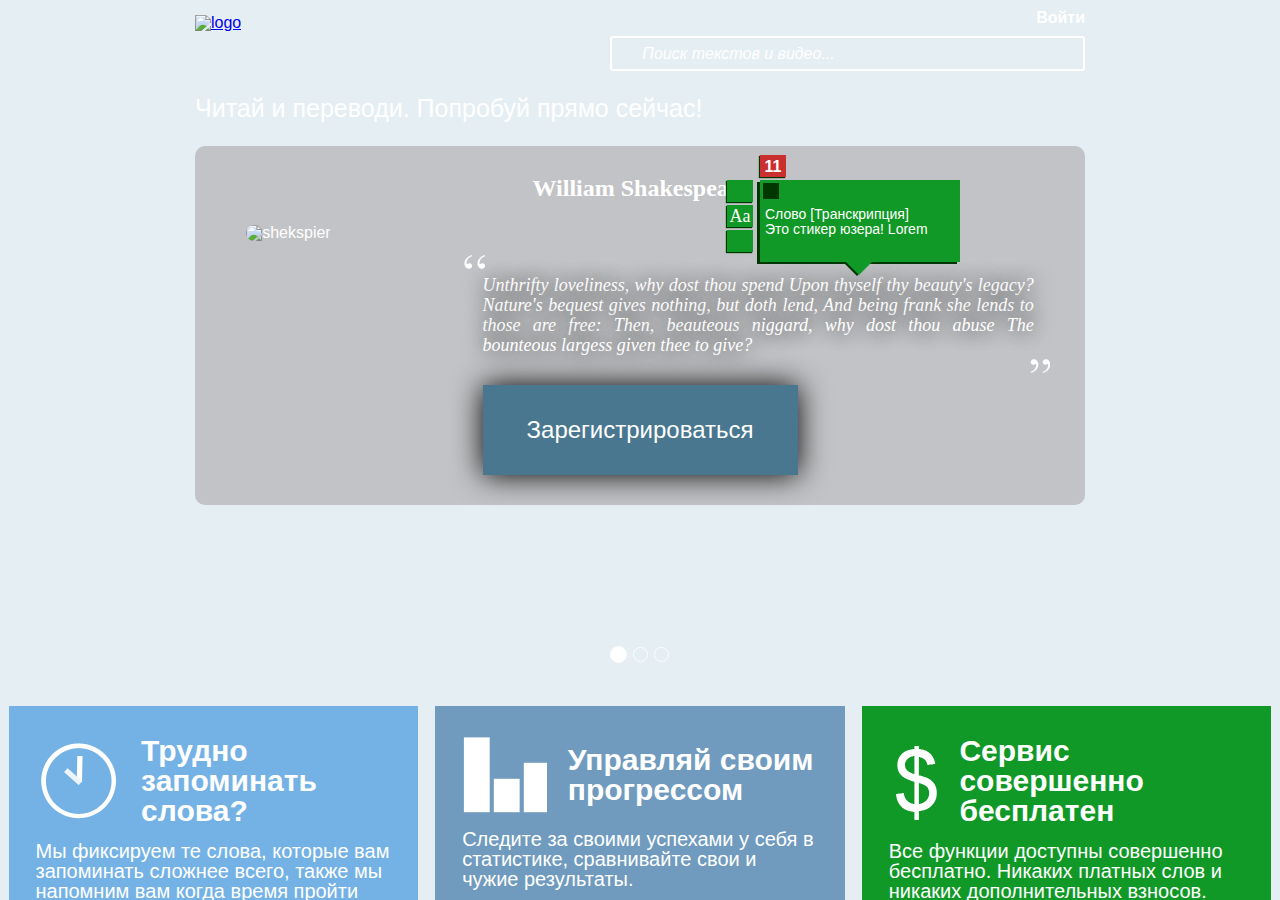
==== commit 118b0c20: "test 2" ====
--- a/index.html
+++ b/index.html
@@ -14,6 +14,7 @@
 		<![endif]-->
 	</head>
 	<body>
+        <div class="index-wrapp">
 		<div class="header-pattern">
         <div class="header-layout">
             <header>
@@ -224,27 +225,34 @@
                 <div class="pop-new-col-1">
                     <div class="pop-new-item">
                         <img src="img/gamesofthrones.jpg" alt="popular-content">
-                        <div class="item-annotation">
-                            <h4>Games of Thrones</h4>
-                            <div class="item-description-wrap">
-                                <div class="item-description-cell">
-                                    <div class="item-description">
-                                        <h4>Games of Thrones</h4>
-                                        <p>Самый популярный сериал с драконами и геями, где все герои умирают так быстро, что смотреть смысла нет.</p>
-                                    </div>
-                                </div>
-                            </div>
-                        </div>
+                        
+                        <div class="item-annotation">
+                            <div class="item-annotation-inner">
+                                <h4>Games of Thrones</h4>
+                                <div class="item-description-wrap">
+                                    <div class="item-description-cell">
+                                        <div class="item-description">
+                                            <h4>Games of Thrones</h4>
+                                            <p>Самый популярный сериал с драконами и геями, где все герои умирают так быстро, что смотреть смысла нет.</p>
+                                        </div>
+                                    </div>
+                                </div>
+                            </div>
+                        </div>
+                        
                     </div>
                     <div class="pop-new-item">
                         <img src="img/braking-bad.jpg" alt="popular-content">
                         <div class="item-annotation">
-                            <h4>Braking Bad</h4>
-                            <div class="item-description-wrap">
-                                <div class="item-description-cell">
-                                    <div class="item-description">
-                                        <h4>Braking Bad</h4>
-                                        <p>Сериал про учителя, которые делает наркотики и растворяет трупы в ванной. Ну просто очень интересный.</p>
+                            <!-- Обертка для слимскролла -->
+                            <div class="item-annotation-inner"> 
+                                <h4>Braking Bad</h4>
+                                <div class="item-description-wrap">
+                                    <div class="item-description-cell">
+                                        <div class="item-description">
+                                            <h4>Braking Bad</h4>
+                                            <p>Сериал про учителя, которые делает наркотики и растворяет трупы в ванной. Ну просто очень интересный.</p>
+                                        </div>
                                     </div>
                                 </div>
                             </div>
@@ -255,15 +263,17 @@
                     <div class="pop-new-item item-large">
                         <img src="img/brocken_lights.jpg" alt="popular-content">
                         <div class="item-annotation">
-                            <h4>Streets of broken lights</h4>
-                            <div class="item-description-wrap">
-                                <div class="item-description-cell">
-                                    <div class="item-description">
-                                        <h4>Streets of broken lights</h4>
-                                        <p>Приключенческий сериал про четырех приятелей милиционеров, расследующих невероятные преступления.</p>
-                                    </div>
-                                </div>
-                            </div>
+                            <div class="item-annotation-inner"> 
+                                <h4>Streets of broken lights</h4>
+                                <div class="item-description-wrap">
+                                    <div class="item-description-cell">
+                                        <div class="item-description">
+                                            <h4>Streets of broken lights</h4>
+                                            <p>Приключенческий сериал про четырех приятелей милиционеров, расследующих невероятные преступления.</p>
+                                        </div>
+                                    </div>
+                                </div>
+                            </div>    
                         </div>
                     </div>
                 </div>
@@ -277,12 +287,14 @@
                     <div class="pop-new-item">
                         <img src="img/dexter.jpg" alt="popular-content">
                         <div class="item-annotation">
-                            <h4>Dexter</h4>
-                            <div class="item-description-wrap">
-                                <div class="item-description-cell">
-                                    <div class="item-description">
-                                        <h4>Dexter</h4>
-                                        <p>Сериал про маньяка, который убивает маньяков. По сути он тот же самый маньяк.</p>
+                            <div class="item-annotation-inner">
+                                <h4>Dexter</h4>
+                                <div class="item-description-wrap">
+                                    <div class="item-description-cell">
+                                        <div class="item-description">
+                                            <h4>Dexter</h4>
+                                            <p>Сериал про маньяка, который убивает маньяков. По сути он тот же самый маньяк.</p>
+                                        </div>
                                     </div>
                                 </div>
                             </div>
@@ -292,12 +304,14 @@
                     <div class="pop-new-item">
                         <img src="img/under-dome.jpg" alt="popular-content">
                         <div class="item-annotation">
-                            <h4>Under the Dome</h4>
-                            <div class="item-description-wrap">
-                                <div class="item-description-cell">
-                                    <div class="item-description">
-                                        <h4>Under the Dome</h4>
-                                        <p>Сериал где весь город накрыло пи.. куполом.</p>
+                            <div class="item-annotation-inner">
+                                <h4>Under the Dome</h4>
+                                <div class="item-description-wrap">
+                                    <div class="item-description-cell">
+                                        <div class="item-description">
+                                            <h4>Under the Dome</h4>
+                                            <p>Сериал где весь город накрыло пи.. куполом.</p>
+                                        </div>
                                     </div>
                                 </div>
                             </div>
@@ -309,24 +323,24 @@
                     <div class="pop-new-item item-large">
                         <img src="img/bandof.jpg" alt="popular-content">
                         <div class="item-annotation">
-                        	
-                            	<h4>Band of Brothers</h4>
-                            
-                            <div class="item-description-wrap">
-                                <div class="item-description-cell">
-                                    <div class="item-description">
-                                        <h4>Band of Brothers</h4>
-                                        <p>В сериале рассказывается о боевом пути роты E («Easy») 2-го батальона 506-го парашютно-десантного полка 101-й воздушно-десантной дивизии США от тренировочного лагеря в Таккоа, штат Джорджия, через высадку в Нормандии, операцию «Маркет Гарден» и Бастонское сражение до конца войны.</p>
-                                    </div>
-                                </div>
-                            </div>
-                        </div>
-                    </div>
-
+                            <div class="item-annotation-inner">
+                            <h4>Band of Brothers</h4>
+                                <div class="item-description-wrap">
+                                    <div class="item-description-cell">
+                                        <div class="item-description">
+                                            <h4>Band of Brothers</h4>
+                                            <p>В сериале рассказывается о боевом пути роты E («Easy») 2-го батальона 506-го парашютно-десантного полка 101-й воздушно-десантной дивизии США от тренировочного лагеря в Таккоа, штат Джорджия, через высадку в Нормандии, операцию «Маркет Гарден» и Бастонское сражение до конца войны.</p>
+                                        </div>
+                                    </div>
+                                </div>
+                            </div>
+                        </div>
+                    </div>
                 </div>
             </div>
         </div>
         <!-- Конец колонки контента -->
+    </div>
     </div>
     <script type="text/javascript" src="js/jquery-1.11.1.js"></script>
     <script type="text/javascript" src="js/jquery.slimscroll.min.js"></script>
--- a/css/app.css
+++ b/css/app.css
@@ -65,8 +65,8 @@
 }
 
 /* line 12, D:/work/ezdict_front-end_proto/sass/app.scss */
-html, body {
-  background: #e5eef2;
+body {
+  background: url("../img/header_pattern4.gif") center 80px;
   font-family: sans-serif;
 }
 
@@ -120,7 +120,18 @@
   max-width: 100%;
 }
 
-/* line 30, D:/work/ezdict_front-end_proto/sass/app.scss */
+/* line 31, D:/work/ezdict_front-end_proto/sass/app.scss */
+.index-wrapp {
+  position: absolute;
+  left: 0;
+  right: 0;
+  top: 0;
+  height: 100%;
+  background: #e5eef2;
+  overflow-y: auto;
+}
+
+/* line 41, D:/work/ezdict_front-end_proto/sass/app.scss */
 .login-logo-wrap {
   *zoom: 1;
 }
@@ -131,7 +142,7 @@
   clear: both;
 }
 
-/* line 33, D:/work/ezdict_front-end_proto/sass/app.scss */
+/* line 44, D:/work/ezdict_front-end_proto/sass/app.scss */
 .header-pattern {
   *zoom: 1;
   background: url("../img/header_pattern4.gif") center center;
@@ -144,7 +155,7 @@
   clear: both;
 }
 
-/* line 39, D:/work/ezdict_front-end_proto/sass/app.scss */
+/* line 50, D:/work/ezdict_front-end_proto/sass/app.scss */
 .header-layout {
   position: relative;
   width: 100%;
@@ -152,71 +163,71 @@
   margin: 0 auto;
 }
 
-/* line 45, D:/work/ezdict_front-end_proto/sass/app.scss */
+/* line 56, D:/work/ezdict_front-end_proto/sass/app.scss */
 header {
   max-width: 890px;
   /*51.02040816326531%;*/
   margin: 0 auto 20px;
   padding-top: 15px;
 }
-/* line 49, D:/work/ezdict_front-end_proto/sass/app.scss */
+/* line 60, D:/work/ezdict_front-end_proto/sass/app.scss */
 header ::-webkit-input-placeholder {
   /* WebKit browsers */
   color: white;
 }
-/* line 52, D:/work/ezdict_front-end_proto/sass/app.scss */
+/* line 63, D:/work/ezdict_front-end_proto/sass/app.scss */
 header :-moz-placeholder {
   /* Mozilla Firefox 4 to 18 */
   color: white;
   opacity: 1;
 }
-/* line 56, D:/work/ezdict_front-end_proto/sass/app.scss */
+/* line 67, D:/work/ezdict_front-end_proto/sass/app.scss */
 header ::-moz-placeholder {
   /* Mozilla Firefox 19+ */
   color: white;
   opacity: 1;
 }
-/* line 60, D:/work/ezdict_front-end_proto/sass/app.scss */
+/* line 71, D:/work/ezdict_front-end_proto/sass/app.scss */
 header :-ms-input-placeholder {
   /* Internet Explorer 10+ */
   color: white;
 }
-/* line 63, D:/work/ezdict_front-end_proto/sass/app.scss */
+/* line 74, D:/work/ezdict_front-end_proto/sass/app.scss */
 header input:focus::-moz-placeholder {
   color: transparent;
 }
-/* line 64, D:/work/ezdict_front-end_proto/sass/app.scss */
+/* line 75, D:/work/ezdict_front-end_proto/sass/app.scss */
 header input:focus::-webkit-input-placeholder {
   color: transparent;
 }
-/* line 65, D:/work/ezdict_front-end_proto/sass/app.scss */
+/* line 76, D:/work/ezdict_front-end_proto/sass/app.scss */
 header input:focus:-moz-placeholder {
   color: transparent;
 }
-/* line 66, D:/work/ezdict_front-end_proto/sass/app.scss */
+/* line 77, D:/work/ezdict_front-end_proto/sass/app.scss */
 header input:focus:-ms-input-placeholder {
   color: transparent;
 }
 
-/* line 68, D:/work/ezdict_front-end_proto/sass/app.scss */
+/* line 79, D:/work/ezdict_front-end_proto/sass/app.scss */
 .logo-wrap {
   vertical-align: bottom;
   width: 44%;
   float: left;
 }
 
-/* line 73, D:/work/ezdict_front-end_proto/sass/app.scss */
+/* line 84, D:/work/ezdict_front-end_proto/sass/app.scss */
 .login-btn {
   margin-top: -5px;
   margin-bottom: 10px;
   font-weight: bold;
 }
-/* line 77, D:/work/ezdict_front-end_proto/sass/app.scss */
+/* line 88, D:/work/ezdict_front-end_proto/sass/app.scss */
 .login-btn span {
   cursor: pointer;
 }
 
-/* line 81, D:/work/ezdict_front-end_proto/sass/app.scss */
+/* line 92, D:/work/ezdict_front-end_proto/sass/app.scss */
 .search-login-wrap {
   margin-left: 2.66667%;
   width: 53.33333333333333%;
@@ -225,7 +236,7 @@
   text-align: right;
 }
 
-/* line 89, D:/work/ezdict_front-end_proto/sass/app.scss */
+/* line 100, D:/work/ezdict_front-end_proto/sass/app.scss */
 .search-form {
   color: white;
   font-size: 16px;
@@ -245,23 +256,23 @@
   padding-left: 30px;
 }
 
-/* line 101, D:/work/ezdict_front-end_proto/sass/app.scss */
+/* line 112, D:/work/ezdict_front-end_proto/sass/app.scss */
 .appeal {
   color: white;
 }
-/* line 103, D:/work/ezdict_front-end_proto/sass/app.scss */
+/* line 114, D:/work/ezdict_front-end_proto/sass/app.scss */
 .appeal p {
   margin: 1em 0;
   font-size: 25px;
 }
 
-/* line 108, D:/work/ezdict_front-end_proto/sass/app.scss */
+/* line 119, D:/work/ezdict_front-end_proto/sass/app.scss */
 .carousel-wrap {
   position: relative;
   min-height: 525px;
 }
 
-/* line 114, D:/work/ezdict_front-end_proto/sass/app.scss */
+/* line 125, D:/work/ezdict_front-end_proto/sass/app.scss */
 .carousel-indicators {
   position: absolute;
   bottom: 5px;
@@ -273,7 +284,7 @@
   list-style: none;
   text-align: center;
 }
-/* line 124, D:/work/ezdict_front-end_proto/sass/app.scss */
+/* line 135, D:/work/ezdict_front-end_proto/sass/app.scss */
 .carousel-indicators li {
   display: inline-block;
   width: 13px;
@@ -287,7 +298,7 @@
   background-color: rgba(0, 0, 0, 0);
 }
 
-/* line 137, D:/work/ezdict_front-end_proto/sass/app.scss */
+/* line 148, D:/work/ezdict_front-end_proto/sass/app.scss */
 .carousel-indicators .active {
   margin: 0;
   width: 15px;
@@ -295,7 +306,7 @@
   background-color: #fff;
 }
 
-/* line 143, D:/work/ezdict_front-end_proto/sass/app.scss */
+/* line 154, D:/work/ezdict_front-end_proto/sass/app.scss */
 .carousel-item {
   min-height: 495px;
   margin: 0 auto;
@@ -304,33 +315,33 @@
   width: 100%;
 }
 
-/* line 151, D:/work/ezdict_front-end_proto/sass/app.scss */
+/* line 162, D:/work/ezdict_front-end_proto/sass/app.scss */
 .carousel-item.next {
   position: absolute;
   top: 0;
 }
 
-/* line 155, D:/work/ezdict_front-end_proto/sass/app.scss */
+/* line 166, D:/work/ezdict_front-end_proto/sass/app.scss */
 #second-slide, #third-slide {
   display: none;
 }
 
-/* line 158, D:/work/ezdict_front-end_proto/sass/app.scss */
+/* line 169, D:/work/ezdict_front-end_proto/sass/app.scss */
 #first-slide {
   background: url("../img/book2237ccc.png") no-repeat bottom center;
 }
 
-/* line 161, D:/work/ezdict_front-end_proto/sass/app.scss */
+/* line 172, D:/work/ezdict_front-end_proto/sass/app.scss */
 #second-slide {
   background: url("../img/town2.png") no-repeat bottom center;
 }
 
-/* line 164, D:/work/ezdict_front-end_proto/sass/app.scss */
+/* line 175, D:/work/ezdict_front-end_proto/sass/app.scss */
 #third-slide {
   background: url("../img/war-sharpen.png") no-repeat bottom center;
 }
 
-/* line 168, D:/work/ezdict_front-end_proto/sass/app.scss */
+/* line 179, D:/work/ezdict_front-end_proto/sass/app.scss */
 .text-wrap {
   position: relative;
   color: white;
@@ -348,13 +359,13 @@
   -moz-box-sizing: border-box;
   box-sizing: border-box;
 }
-/* line 177, D:/work/ezdict_front-end_proto/sass/app.scss */
+/* line 188, D:/work/ezdict_front-end_proto/sass/app.scss */
 .text-wrap h3 {
   font-family: 'times new roman';
   text-align: center;
 }
 
-/* line 182, D:/work/ezdict_front-end_proto/sass/app.scss */
+/* line 193, D:/work/ezdict_front-end_proto/sass/app.scss */
 .excerption-wrap {
   margin-top: 25px;
   *zoom: 1;
@@ -366,7 +377,7 @@
   clear: both;
 }
 
-/* line 186, D:/work/ezdict_front-end_proto/sass/app.scss */
+/* line 197, D:/work/ezdict_front-end_proto/sass/app.scss */
 .excerption {
   position: relative;
   text-align: justify;
@@ -375,7 +386,7 @@
   text-shadow: 0 0 20px black;
   font-family: 'times';
 }
-/* line 193, D:/work/ezdict_front-end_proto/sass/app.scss */
+/* line 204, D:/work/ezdict_front-end_proto/sass/app.scss */
 .excerption:before {
   content: '';
   position: absolute;
@@ -385,7 +396,7 @@
   height: 20px;
   background: url(../img/promo-nav.png) -425px 0 no-repeat;
 }
-/* line 202, D:/work/ezdict_front-end_proto/sass/app.scss */
+/* line 213, D:/work/ezdict_front-end_proto/sass/app.scss */
 .excerption:after {
   content: '';
   position: absolute;
@@ -396,7 +407,7 @@
   background: url(../img/promo-nav.png) -425px -23px no-repeat;
 }
 
-/* line 212, D:/work/ezdict_front-end_proto/sass/app.scss */
+/* line 223, D:/work/ezdict_front-end_proto/sass/app.scss */
 .author-photo {
   font-size: 100%;
   width: 30%;
@@ -406,7 +417,7 @@
   -moz-box-sizing: border-box;
   box-sizing: border-box;
 }
-/* line 218, D:/work/ezdict_front-end_proto/sass/app.scss */
+/* line 229, D:/work/ezdict_front-end_proto/sass/app.scss */
 .author-photo img {
   -webkit-border-radius: 100px;
   -moz-border-radius: 100px;
@@ -415,7 +426,7 @@
   border-radius: 100px;
 }
 
-/* line 223, D:/work/ezdict_front-end_proto/sass/app.scss */
+/* line 234, D:/work/ezdict_front-end_proto/sass/app.scss */
 .author-text {
   font-size: 16px;
   width: 70%;
@@ -424,12 +435,12 @@
   -moz-box-sizing: border-box;
   box-sizing: border-box;
 }
-/* line 228, D:/work/ezdict_front-end_proto/sass/app.scss */
+/* line 239, D:/work/ezdict_front-end_proto/sass/app.scss */
 .author-text p {
   margin-top: 50px;
 }
 
-/* line 232, D:/work/ezdict_front-end_proto/sass/app.scss */
+/* line 243, D:/work/ezdict_front-end_proto/sass/app.scss */
 .reg-btn {
   width: 315px;
   max-width: 315px;
@@ -440,7 +451,7 @@
   margin: 0 auto;
   text-align: center;
 }
-/* line 242, D:/work/ezdict_front-end_proto/sass/app.scss */
+/* line 253, D:/work/ezdict_front-end_proto/sass/app.scss */
 .reg-btn button {
   font-size: 24px;
   color: white;
@@ -452,17 +463,17 @@
   -moz-box-shadow: black 0 0 30px;
   box-shadow: black 0 0 30px;
 }
-/* line 251, D:/work/ezdict_front-end_proto/sass/app.scss */
+/* line 262, D:/work/ezdict_front-end_proto/sass/app.scss */
 .reg-btn button:hover {
   cursor: pointer;
   background: rgba(7, 78, 114, 0.9);
 }
-/* line 256, D:/work/ezdict_front-end_proto/sass/app.scss */
+/* line 267, D:/work/ezdict_front-end_proto/sass/app.scss */
 .reg-btn button:active {
   background: rgba(42, 157, 214, 0.8);
 }
 
-/* line 261, D:/work/ezdict_front-end_proto/sass/app.scss */
+/* line 272, D:/work/ezdict_front-end_proto/sass/app.scss */
 .main-layout {
   max-width: 1470px;
   margin: 0 auto;
@@ -475,7 +486,7 @@
   clear: both;
 }
 
-/* line 266, D:/work/ezdict_front-end_proto/sass/app.scss */
+/* line 277, D:/work/ezdict_front-end_proto/sass/app.scss */
 .promo-wrap {
   margin: 20px 0;
   *zoom: 1;
@@ -487,7 +498,7 @@
   clear: both;
 }
 
-/* line 270, D:/work/ezdict_front-end_proto/sass/app.scss */
+/* line 281, D:/work/ezdict_front-end_proto/sass/app.scss */
 .promo-item {
   color: white;
   width: 31.97278911564626%;
@@ -499,37 +510,37 @@
   -moz-box-sizing: border-box;
   box-sizing: border-box;
 }
-/* line 278, D:/work/ezdict_front-end_proto/sass/app.scss */
+/* line 289, D:/work/ezdict_front-end_proto/sass/app.scss */
 .promo-item p {
   margin: 15px auto 0 auto;
   width: 95%;
   font-size: 20px;
 }
-/* line 283, D:/work/ezdict_front-end_proto/sass/app.scss */
+/* line 294, D:/work/ezdict_front-end_proto/sass/app.scss */
 .promo-item table {
   margin: 0 auto;
 }
-/* line 286, D:/work/ezdict_front-end_proto/sass/app.scss */
+/* line 297, D:/work/ezdict_front-end_proto/sass/app.scss */
 .promo-item td {
   padding: 0 10px;
 }
 
-/* line 290, D:/work/ezdict_front-end_proto/sass/app.scss */
+/* line 301, D:/work/ezdict_front-end_proto/sass/app.scss */
 .promo-item.first {
   background: #74b2e5;
 }
 
-/* line 293, D:/work/ezdict_front-end_proto/sass/app.scss */
+/* line 304, D:/work/ezdict_front-end_proto/sass/app.scss */
 .promo-item.second {
   background: #709bbe;
 }
 
-/* line 296, D:/work/ezdict_front-end_proto/sass/app.scss */
+/* line 307, D:/work/ezdict_front-end_proto/sass/app.scss */
 .promo-item.third {
   background: #109927;
 }
 
-/* line 299, D:/work/ezdict_front-end_proto/sass/app.scss */
+/* line 310, D:/work/ezdict_front-end_proto/sass/app.scss */
 .promo-img {
   width: 85px;
   height: 78px;
@@ -537,18 +548,18 @@
   vertical-align: middle;
 }
 
-/* line 305, D:/work/ezdict_front-end_proto/sass/app.scss */
+/* line 316, D:/work/ezdict_front-end_proto/sass/app.scss */
 .diagramm {
   background-position: -85px 0;
 }
 
-/* line 308, D:/work/ezdict_front-end_proto/sass/app.scss */
+/* line 319, D:/work/ezdict_front-end_proto/sass/app.scss */
 .dollar {
   width: 50px;
   background-position: -180px 0;
 }
 
-/* line 312, D:/work/ezdict_front-end_proto/sass/app.scss */
+/* line 323, D:/work/ezdict_front-end_proto/sass/app.scss */
 .news-item {
   position: relative;
   color: white;
@@ -559,28 +570,28 @@
   -moz-box-sizing: border-box;
   box-sizing: border-box;
 }
-/* line 319, D:/work/ezdict_front-end_proto/sass/app.scss */
+/* line 330, D:/work/ezdict_front-end_proto/sass/app.scss */
 .news-item:last-child {
   background: #3e6044;
 }
-/* line 322, D:/work/ezdict_front-end_proto/sass/app.scss */
+/* line 333, D:/work/ezdict_front-end_proto/sass/app.scss */
 .news-item h3 {
   font-weight: 500;
 }
 
-/* line 327, D:/work/ezdict_front-end_proto/sass/app.scss */
+/* line 338, D:/work/ezdict_front-end_proto/sass/app.scss */
 .news-item-img {
   margin: 20px 0;
   text-align: center;
 }
 
-/* line 332, D:/work/ezdict_front-end_proto/sass/app.scss */
+/* line 343, D:/work/ezdict_front-end_proto/sass/app.scss */
 .news-item-txt {
   font-size: 20px;
   line-height: 25px;
 }
 
-/* line 336, D:/work/ezdict_front-end_proto/sass/app.scss */
+/* line 347, D:/work/ezdict_front-end_proto/sass/app.scss */
 .news-item-btn {
   position: absolute;
   bottom: 20px;
@@ -595,16 +606,16 @@
   -o-border-radius: 60px;
   border-radius: 60px;
 }
-/* line 345, D:/work/ezdict_front-end_proto/sass/app.scss */
+/* line 356, D:/work/ezdict_front-end_proto/sass/app.scss */
 .news-item-btn:hover {
   background-color: rgba(255, 255, 255, 0.2);
 }
-/* line 349, D:/work/ezdict_front-end_proto/sass/app.scss */
+/* line 360, D:/work/ezdict_front-end_proto/sass/app.scss */
 .news-item-btn:active {
   background-position: -346px -5px;
 }
 
-/* line 353, D:/work/ezdict_front-end_proto/sass/app.scss */
+/* line 364, D:/work/ezdict_front-end_proto/sass/app.scss */
 .popular-new-content {
   *zoom: 1;
 }
@@ -615,24 +626,24 @@
   clear: both;
 }
 
-/* line 357, D:/work/ezdict_front-end_proto/sass/app.scss */
+/* line 368, D:/work/ezdict_front-end_proto/sass/app.scss */
 .pop-new-header {
   background: #299bb0;
   margin-bottom: 1.685393258426966%;
   padding: 2.584269662921348% 1.685393258426966%;
 }
-/* line 363, D:/work/ezdict_front-end_proto/sass/app.scss */
+/* line 374, D:/work/ezdict_front-end_proto/sass/app.scss */
 .pop-new-header h3 {
   font-weight: 500;
   color: white;
 }
 
-/* line 368, D:/work/ezdict_front-end_proto/sass/app.scss */
+/* line 379, D:/work/ezdict_front-end_proto/sass/app.scss */
 .new-header {
   background: #49b7cb;
 }
 
-/* line 371, D:/work/ezdict_front-end_proto/sass/app.scss */
+/* line 382, D:/work/ezdict_front-end_proto/sass/app.scss */
 .pop-new-col-1 {
   text-align: center;
   width: 44.9438202247191%;
@@ -640,29 +651,25 @@
   float: left;
 }
 
-/* line 377, D:/work/ezdict_front-end_proto/sass/app.scss */
+/* line 388, D:/work/ezdict_front-end_proto/sass/app.scss */
 .pop-new-item {
   position: relative;
   font-size: 0;
   cursor: pointer;
   margin-bottom: 3.74999995217391%;
 }
-/* line 382, D:/work/ezdict_front-end_proto/sass/app.scss */
+/* line 393, D:/work/ezdict_front-end_proto/sass/app.scss */
 .pop-new-item h4 {
   font-weight: 500;
   line-height: 40px;
 }
-/* line 386, D:/work/ezdict_front-end_proto/sass/app.scss */
-.pop-new-item:hover > .item-annotation {
-  overflow-y: auto;
-}
-/* line 391, D:/work/ezdict_front-end_proto/sass/app.scss */
-.pop-new-item:hover .item-annotation > h4 {
+/* line 397, D:/work/ezdict_front-end_proto/sass/app.scss */
+.pop-new-item:hover .item-annotation-inner > h4 {
   display: none;
   line-height: 18px;
 }
 
-/* line 399, D:/work/ezdict_front-end_proto/sass/app.scss */
+/* line 402, D:/work/ezdict_front-end_proto/sass/app.scss */
 .item-annotation {
   color: white;
   font-size: 16px;
@@ -675,20 +682,20 @@
   overflow: hidden;
 }
 
-/* line 410, D:/work/ezdict_front-end_proto/sass/app.scss */
+/* line 413, D:/work/ezdict_front-end_proto/sass/app.scss */
 .item-description-wrap {
   width: 100%;
   height: 100%;
   display: none;
 }
 
-/* line 416, D:/work/ezdict_front-end_proto/sass/app.scss */
+/* line 419, D:/work/ezdict_front-end_proto/sass/app.scss */
 .item-description-wrap .item-description-cell {
   display: table-cell;
   vertical-align: middle;
 }
 
-/* line 420, D:/work/ezdict_front-end_proto/sass/app.scss */
+/* line 423, D:/work/ezdict_front-end_proto/sass/app.scss */
 .item-description {
   padding: 0 10px;
   width: 100%;
@@ -697,30 +704,30 @@
   -moz-box-sizing: border-box;
   box-sizing: border-box;
 }
-/* line 425, D:/work/ezdict_front-end_proto/sass/app.scss */
+/* line 428, D:/work/ezdict_front-end_proto/sass/app.scss */
 .item-description > h4 {
   line-height: 18px;
   margin-bottom: 10px;
 }
 
-/* line 431, D:/work/ezdict_front-end_proto/sass/app.scss */
+/* line 434, D:/work/ezdict_front-end_proto/sass/app.scss */
 .pop-new-col-2 {
   text-align: center;
   width: 52.80898876404494%;
   float: left;
 }
 
-/* line 437, D:/work/ezdict_front-end_proto/sass/app.scss */
+/* line 440, D:/work/ezdict_front-end_proto/sass/app.scss */
 .item-large {
   margin-bottom: 3.191489361702128%;
 }
 
-/* line 441, D:/work/ezdict_front-end_proto/sass/app.scss */
+/* line 444, D:/work/ezdict_front-end_proto/sass/app.scss */
 .news-col, .content-col {
   float: left;
 }
 
-/* line 444, D:/work/ezdict_front-end_proto/sass/app.scss */
+/* line 447, D:/work/ezdict_front-end_proto/sass/app.scss */
 .news-col {
   float: left;
   margin: 0 0.6802721088435374%;
@@ -728,14 +735,14 @@
   width: 36.73469387755102%;
 }
 
-/* line 451, D:/work/ezdict_front-end_proto/sass/app.scss */
+/* line 454, D:/work/ezdict_front-end_proto/sass/app.scss */
 .content-col {
   float: left;
   margin: 0 0.6802721088435374%;
   width: 60.54421768707483%;
 }
 
-/* line 457, D:/work/ezdict_front-end_proto/sass/app.scss */
+/* line 460, D:/work/ezdict_front-end_proto/sass/app.scss */
 .sticker {
   bottom: 78%;
   right: 25%;
@@ -751,7 +758,7 @@
   -moz-box-sizing: border-box;
   box-sizing: border-box;
 }
-/* line 468, D:/work/ezdict_front-end_proto/sass/app.scss */
+/* line 470, D:/work/ezdict_front-end_proto/sass/app.scss */
 .sticker::after {
   content: '';
   position: absolute;
@@ -762,7 +769,7 @@
   border: 14px solid;
   border-color: #109926 transparent transparent transparent;
 }
-/* line 478, D:/work/ezdict_front-end_proto/sass/app.scss */
+/* line 480, D:/work/ezdict_front-end_proto/sass/app.scss */
 .sticker::before {
   content: '';
   position: absolute;
@@ -773,50 +780,65 @@
   border: 14px solid;
   border-color: #003600 transparent transparent transparent;
 }
-/* line 493, D:/work/ezdict_front-end_proto/sass/app.scss */
+/* line 490, D:/work/ezdict_front-end_proto/sass/app.scss */
 .sticker i {
   color: white;
 }
 
-/* line 497, D:/work/ezdict_front-end_proto/sass/app.scss */
+/* line 494, D:/work/ezdict_front-end_proto/sass/app.scss */
 .slide-down-btn {
   cursor: pointer;
   position: absolute;
-  bottom: 2px;
+  bottom: 5px;
   right: 5px;
-}
-
+  font-size: 0;
+}
+/* line 500, D:/work/ezdict_front-end_proto/sass/app.scss */
+.slide-down-btn:hover {
+  -webkit-box-shadow: 0 0 10px white, 0 0 10px inset;
+  -moz-box-shadow: 0 0 10px white, 0 0 10px inset;
+  box-shadow: 0 0 10px white, 0 0 10px inset;
+  -webkit-border-radius: 15px;
+  -moz-border-radius: 15px;
+  -ms-border-radius: 15px;
+  -o-border-radius: 15px;
+  border-radius: 15px;
+}
 /* line 504, D:/work/ezdict_front-end_proto/sass/app.scss */
+.slide-down-btn > i {
+  font-size: 16px;
+}
+
+/* line 508, D:/work/ezdict_front-end_proto/sass/app.scss */
 .slide-down-btn.slide-up {
   -webkit-transform: rotate(180deg);
   -moz-transform: rotate(180deg);
   -ms-transform: rotate(180deg);
   -o-transform: rotate(180deg);
   transform: rotate(180deg);
-  line-height: 19px;
-}
-
-/* line 509, D:/work/ezdict_front-end_proto/sass/app.scss */
+}
+
+/* line 511, D:/work/ezdict_front-end_proto/sass/app.scss */
 .control-panel {
   position: absolute;
 }
 
-/* line 512, D:/work/ezdict_front-end_proto/sass/app.scss */
+/* line 514, D:/work/ezdict_front-end_proto/sass/app.scss */
 .control-panel.left {
   left: -33px;
 }
 
-/* line 515, D:/work/ezdict_front-end_proto/sass/app.scss */
+/* line 517, D:/work/ezdict_front-end_proto/sass/app.scss */
 .control-panel.right {
   right: -33px;
 }
 
-/* line 518, D:/work/ezdict_front-end_proto/sass/app.scss */
+/* line 520, D:/work/ezdict_front-end_proto/sass/app.scss */
 .st-btn-wrap {
   cursor: pointer;
 }
 
-/* line 522, D:/work/ezdict_front-end_proto/sass/app.scss */
+/* line 524, D:/work/ezdict_front-end_proto/sass/app.scss */
 .st-btn {
   font-size: 18px;
   width: 26px;
@@ -837,16 +859,16 @@
   -moz-user-select: none;
   user-select: none;
 }
-/* line 535, D:/work/ezdict_front-end_proto/sass/app.scss */
+/* line 537, D:/work/ezdict_front-end_proto/sass/app.scss */
 .st-btn:hover {
   background-color: #88cc93;
 }
-/* line 538, D:/work/ezdict_front-end_proto/sass/app.scss */
+/* line 540, D:/work/ezdict_front-end_proto/sass/app.scss */
 .st-btn:active {
   background-color: #003600;
 }
 
-/* line 542, D:/work/ezdict_front-end_proto/sass/app.scss */
+/* line 544, D:/work/ezdict_front-end_proto/sass/app.scss */
 .counter {
   overflow: hidden;
   position: absolute;
@@ -860,58 +882,58 @@
   -moz-box-shadow: #003600 -1px 1px 1px;
   box-shadow: #003600 -1px 1px 1px;
 }
-/* line 552, D:/work/ezdict_front-end_proto/sass/app.scss */
+/* line 554, D:/work/ezdict_front-end_proto/sass/app.scss */
 .counter > p {
   font-weight: 800;
   color: #20a034;
 }
 
-/* line 558, D:/work/ezdict_front-end_proto/sass/app.scss */
+/* line 560, D:/work/ezdict_front-end_proto/sass/app.scss */
 .counter.warning1 {
   background: #efd7d7;
 }
 
-/* line 561, D:/work/ezdict_front-end_proto/sass/app.scss */
+/* line 563, D:/work/ezdict_front-end_proto/sass/app.scss */
 .counter.warning2 {
   background: #e5d8a5;
 }
 
-/* line 564, D:/work/ezdict_front-end_proto/sass/app.scss */
+/* line 566, D:/work/ezdict_front-end_proto/sass/app.scss */
 .counter.warning3 {
   background: #dcab71;
 }
 
-/* line 567, D:/work/ezdict_front-end_proto/sass/app.scss */
+/* line 569, D:/work/ezdict_front-end_proto/sass/app.scss */
 .counter.warning4 {
   background: #dc8071;
 }
 
-/* line 570, D:/work/ezdict_front-end_proto/sass/app.scss */
+/* line 572, D:/work/ezdict_front-end_proto/sass/app.scss */
 .counter.warning5 {
   background: #ca3030;
 }
-/* line 572, D:/work/ezdict_front-end_proto/sass/app.scss */
+/* line 574, D:/work/ezdict_front-end_proto/sass/app.scss */
 .counter.warning5 p {
   color: white;
 }
 
-/* line 581, D:/work/ezdict_front-end_proto/sass/app.scss */
+/* line 583, D:/work/ezdict_front-end_proto/sass/app.scss */
 .st-btn.add-new {
   display: none;
 }
 
-/* line 589, D:/work/ezdict_front-end_proto/sass/app.scss */
+/* line 591, D:/work/ezdict_front-end_proto/sass/app.scss */
 .st-btn.like-it {
   font-size: 17px;
   display: none;
 }
 
-/* line 595, D:/work/ezdict_front-end_proto/sass/app.scss */
+/* line 597, D:/work/ezdict_front-end_proto/sass/app.scss */
 .st-btn.close {
   font-size: 14px;
 }
 
-/* line 602, D:/work/ezdict_front-end_proto/sass/app.scss */
+/* line 604, D:/work/ezdict_front-end_proto/sass/app.scss */
 .vrashi:hover .st-btn {
   -webkit-animation: rotating 1s linear infinite;
   -moz-animation: rotating 1s linear infinite;
@@ -921,7 +943,7 @@
 }
 
 @keyframes rotating {
-  /* line 611, D:/work/ezdict_front-end_proto/sass/app.scss */
+  /* line 613, D:/work/ezdict_front-end_proto/sass/app.scss */
   0% {
     -webkit-transform: rotateY(0deg);
     -moz-transform: rotateY(0deg);
@@ -930,7 +952,7 @@
     transform: rotateY(0deg);
   }
 
-  /* line 615, D:/work/ezdict_front-end_proto/sass/app.scss */
+  /* line 617, D:/work/ezdict_front-end_proto/sass/app.scss */
   50% {
     background: #0e761f;
     -webkit-transform: rotateY(180deg);
@@ -940,7 +962,7 @@
     transform: rotateY(180deg);
   }
 
-  /* line 620, D:/work/ezdict_front-end_proto/sass/app.scss */
+  /* line 622, D:/work/ezdict_front-end_proto/sass/app.scss */
   100% {
     -webkit-transform: rotateY(360deg);
     -moz-transform: rotateY(360deg);
@@ -951,7 +973,7 @@
 }
 
 @-webkit-keyframes rotating {
-  /* line 626, D:/work/ezdict_front-end_proto/sass/app.scss */
+  /* line 628, D:/work/ezdict_front-end_proto/sass/app.scss */
   0% {
     -webkit-transform: rotateY(0deg);
     -moz-transform: rotateY(0deg);
@@ -960,7 +982,7 @@
     transform: rotateY(0deg);
   }
 
-  /* line 630, D:/work/ezdict_front-end_proto/sass/app.scss */
+  /* line 632, D:/work/ezdict_front-end_proto/sass/app.scss */
   50% {
     background: #0e761f;
     -webkit-transform: rotateY(180deg);
@@ -970,7 +992,7 @@
     transform: rotateY(180deg);
   }
 
-  /* line 635, D:/work/ezdict_front-end_proto/sass/app.scss */
+  /* line 637, D:/work/ezdict_front-end_proto/sass/app.scss */
   100% {
     -webkit-transform: rotateY(360deg);
     -moz-transform: rotateY(360deg);
@@ -980,7 +1002,7 @@
   }
 }
 
-/* line 639, D:/work/ezdict_front-end_proto/sass/app.scss */
+/* line 641, D:/work/ezdict_front-end_proto/sass/app.scss */
 .sticker-source-wrap {
   display: table;
   /*фикс для Safari*/
@@ -988,7 +1010,7 @@
   font-size: 0;
 }
 
-/* line 645, D:/work/ezdict_front-end_proto/sass/app.scss */
+/* line 647, D:/work/ezdict_front-end_proto/sass/app.scss */
 .sticker-source-wrap > div {
   display: inline-block;
   color: white;
@@ -997,7 +1019,7 @@
   margin-right: 2px;
 }
 
-/* line 652, D:/work/ezdict_front-end_proto/sass/app.scss */
+/* line 654, D:/work/ezdict_front-end_proto/sass/app.scss */
 .st-source-btn {
   width: 16px;
   height: 16px;
@@ -1006,32 +1028,32 @@
   vertical-align: middle;
   text-shadow: 0 0 0.5px white;
 }
-/* line 659, D:/work/ezdict_front-end_proto/sass/app.scss */
+/* line 661, D:/work/ezdict_front-end_proto/sass/app.scss */
 .st-source-btn:hover {
   background: #88cc93;
 }
-/* line 662, D:/work/ezdict_front-end_proto/sass/app.scss */
+/* line 664, D:/work/ezdict_front-end_proto/sass/app.scss */
 .st-source-btn:active {
   background: #003600;
 }
 
-/* line 666, D:/work/ezdict_front-end_proto/sass/app.scss */
+/* line 668, D:/work/ezdict_front-end_proto/sass/app.scss */
 .st-source-btn.ezdict {
   font-size: 13px;
 }
 
-/* line 669, D:/work/ezdict_front-end_proto/sass/app.scss */
+/* line 671, D:/work/ezdict_front-end_proto/sass/app.scss */
 .st-source-btn.best {
   line-height: 14px;
   font-size: 14px;
 }
 
-/* line 673, D:/work/ezdict_front-end_proto/sass/app.scss */
+/* line 675, D:/work/ezdict_front-end_proto/sass/app.scss */
 .st-source-btn.active {
   background: #003600;
 }
 
-/* line 676, D:/work/ezdict_front-end_proto/sass/app.scss */
+/* line 678, D:/work/ezdict_front-end_proto/sass/app.scss */
 .st-translate {
   overflow: hidden;
   color: white;
@@ -1049,47 +1071,52 @@
   box-sizing: border-box;
 }
 
-/* line 687, D:/work/ezdict_front-end_proto/sass/app.scss */
+/* line 689, D:/work/ezdict_front-end_proto/sass/app.scss */
 .st-translate.large {
   max-height: 160px;
 }
 
-/* line 691, D:/work/ezdict_front-end_proto/sass/app.scss */
+/* line 693, D:/work/ezdict_front-end_proto/sass/app.scss */
 #ezdict-sticker, #best-sticker {
   display: none;
 }
 
+/* line 697, D:/work/ezdict_front-end_proto/sass/app.scss */
+.main-layout {
+  height: 3000px;
+}
+
 /*media quaeries*/
 @media only screen and (max-width: 1280px) {
-  /* line 700, D:/work/ezdict_front-end_proto/sass/app.scss */
+  /* line 706, D:/work/ezdict_front-end_proto/sass/app.scss */
   .promo-item {
     min-height: 250px;
   }
 }
 @media only screen and (max-width: 1024px) {
-  /* line 708, D:/work/ezdict_front-end_proto/sass/app.scss */
+  /* line 714, D:/work/ezdict_front-end_proto/sass/app.scss */
   .text-wrap {
     width: 95%;
   }
 
-  /* line 711, D:/work/ezdict_front-end_proto/sass/app.scss */
+  /* line 717, D:/work/ezdict_front-end_proto/sass/app.scss */
   header {
     width: 95%;
   }
 }
 @media only screen and (max-width: 992px) {
   /*promo*/
-  /* line 719, D:/work/ezdict_front-end_proto/sass/app.scss */
+  /* line 725, D:/work/ezdict_front-end_proto/sass/app.scss */
   .promo-item.first {
     width: 48.6394557823%;
   }
 
-  /* line 723, D:/work/ezdict_front-end_proto/sass/app.scss */
+  /* line 729, D:/work/ezdict_front-end_proto/sass/app.scss */
   .promo-item.second {
     width: 48.6394557823%;
   }
 
-  /* line 727, D:/work/ezdict_front-end_proto/sass/app.scss */
+  /* line 733, D:/work/ezdict_front-end_proto/sass/app.scss */
   .promo-item.third {
     margin-top: 5px;
     width: 98.63945578231293%;
@@ -1100,74 +1127,74 @@
   /*news*/
 }
 @media only screen and (max-width: 768px) {
-  /* line 740, D:/work/ezdict_front-end_proto/sass/app.scss */
+  /* line 746, D:/work/ezdict_front-end_proto/sass/app.scss */
   .promo-item.first {
     width: 98.63945578231293%;
     margin-top: 15px;
     min-height: 100%;
   }
 
-  /* line 745, D:/work/ezdict_front-end_proto/sass/app.scss */
+  /* line 751, D:/work/ezdict_front-end_proto/sass/app.scss */
   .promo-item.second {
     width: 98.63945578231293%;
     margin-top: 5px;
     min-height: 100%;
   }
 
-  /* line 750, D:/work/ezdict_front-end_proto/sass/app.scss */
+  /* line 756, D:/work/ezdict_front-end_proto/sass/app.scss */
   .promo-item.third {
     margin-top: 5px;
     width: 98.63945578231293%;
     min-height: 100%;
   }
 
-  /* line 755, D:/work/ezdict_front-end_proto/sass/app.scss */
+  /* line 761, D:/work/ezdict_front-end_proto/sass/app.scss */
   .author-photo {
     text-align: center;
     width: 100%;
   }
 
-  /* line 759, D:/work/ezdict_front-end_proto/sass/app.scss */
+  /* line 765, D:/work/ezdict_front-end_proto/sass/app.scss */
   .author-text {
     width: 100%;
   }
 
-  /* line 762, D:/work/ezdict_front-end_proto/sass/app.scss */
+  /* line 768, D:/work/ezdict_front-end_proto/sass/app.scss */
   .logo-wrap {
     text-align: center;
     width: 100%;
   }
 
-  /* line 766, D:/work/ezdict_front-end_proto/sass/app.scss */
+  /* line 772, D:/work/ezdict_front-end_proto/sass/app.scss */
   .search-login-wrap {
     width: 100%;
   }
 
-  /* line 769, D:/work/ezdict_front-end_proto/sass/app.scss */
+  /* line 775, D:/work/ezdict_front-end_proto/sass/app.scss */
   .reg-btn {
     width: 100%;
   }
 
-  /* line 773, D:/work/ezdict_front-end_proto/sass/app.scss */
+  /* line 779, D:/work/ezdict_front-end_proto/sass/app.scss */
   .popular-new-content h3 {
     font-size: 18px;
   }
 
-  /* line 777, D:/work/ezdict_front-end_proto/sass/app.scss */
+  /* line 783, D:/work/ezdict_front-end_proto/sass/app.scss */
   .content-col {
     width: 98.63945578231293%;
   }
-  /* line 779, D:/work/ezdict_front-end_proto/sass/app.scss */
+  /* line 785, D:/work/ezdict_front-end_proto/sass/app.scss */
   .content-col img {
     width: 100%;
   }
 
-  /* line 783, D:/work/ezdict_front-end_proto/sass/app.scss */
+  /* line 789, D:/work/ezdict_front-end_proto/sass/app.scss */
   .news-col {
     width: 98.63945578231293%;
   }
 
-  /* line 787, D:/work/ezdict_front-end_proto/sass/app.scss */
+  /* line 793, D:/work/ezdict_front-end_proto/sass/app.scss */
   .news-item h3 {
     text-align: center;
   }
